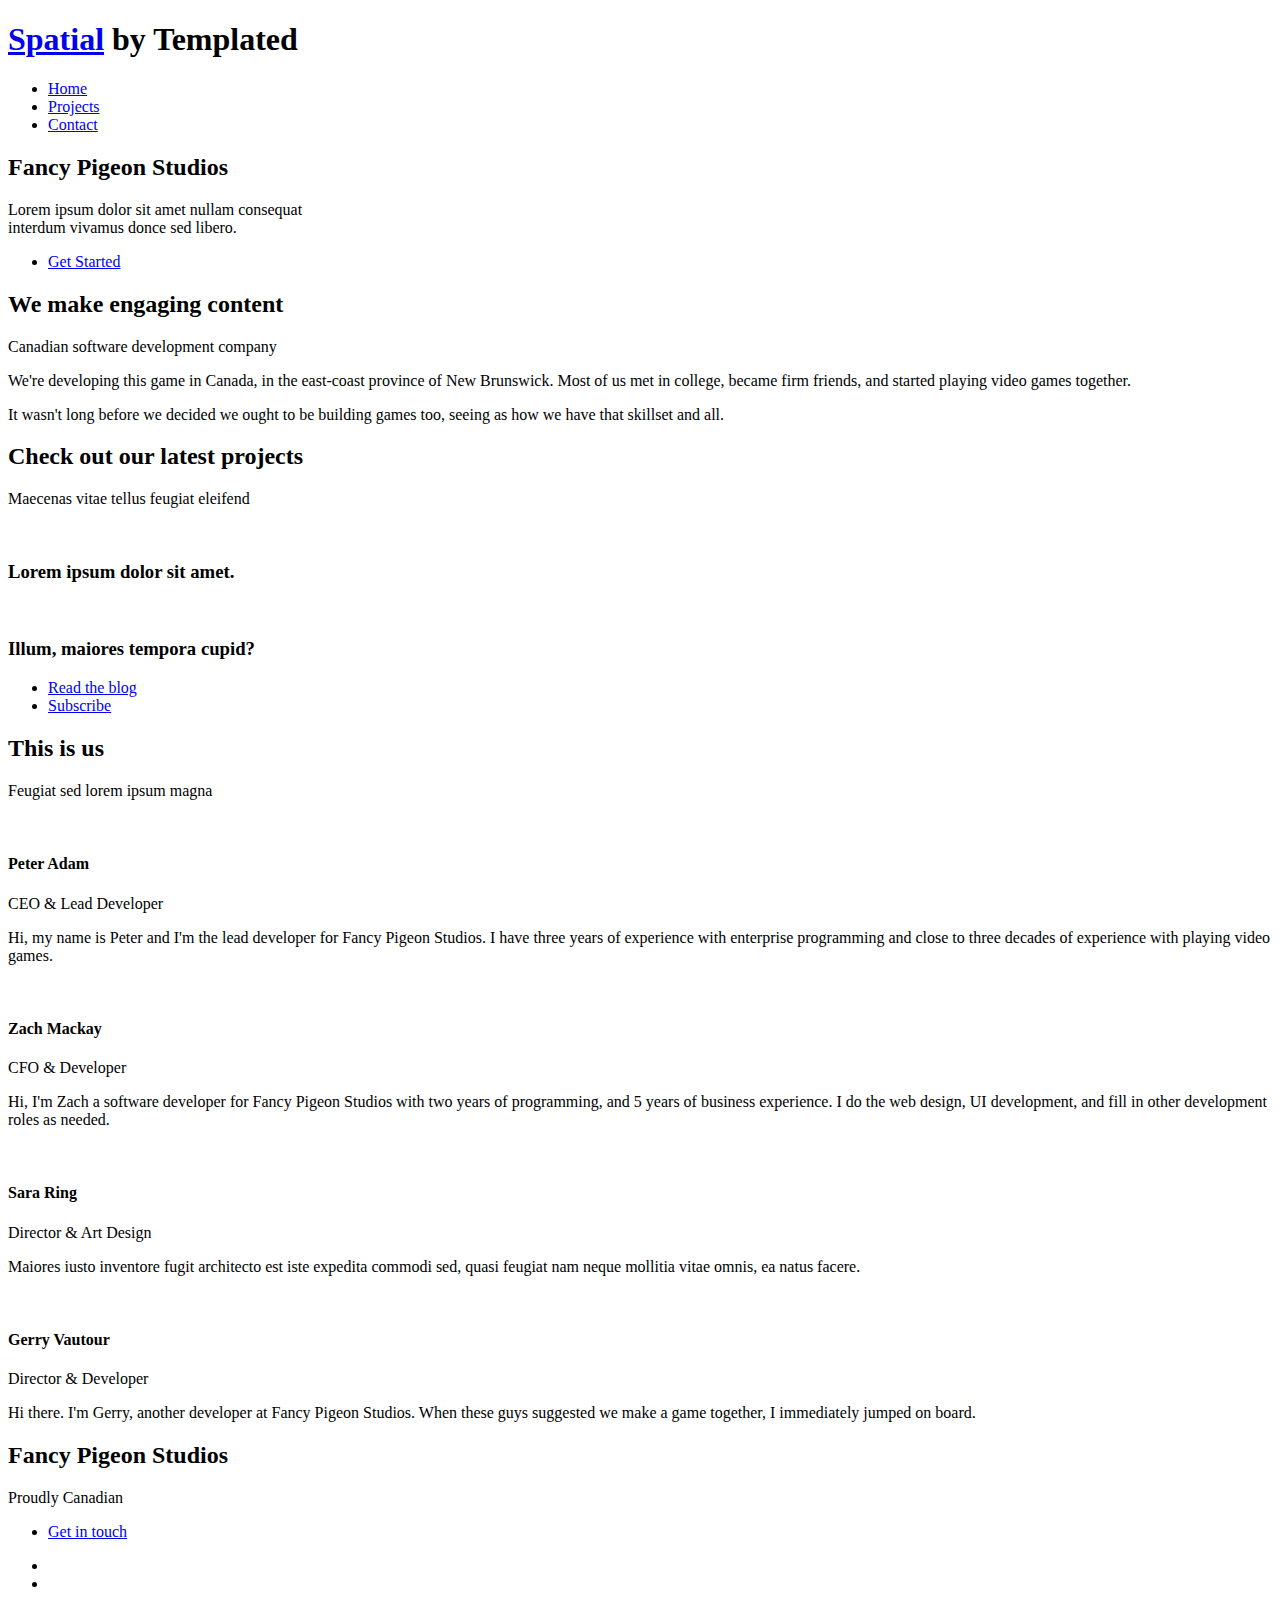
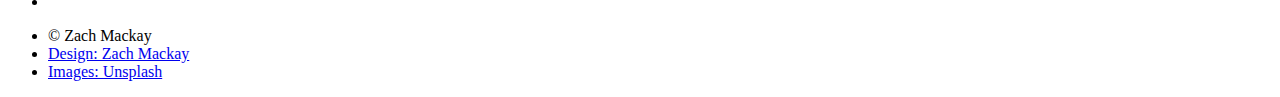
==== index.html @ 30b93e38 "Update" ====
<!DOCTYPE HTML>
<!--
	Spatial by TEMPLATED
	templated.co @templatedco
	Released for free under the Creative Commons Attribution 3.0 license (templated.co/license)
-->
<html>
	<head>
		<title>Fancy Pigeon Studios</title>
		<meta charset="utf-8" />
		<meta name="viewport" content="width=device-width, initial-scale=1" />
		<link rel="stylesheet" href="assets/css/main.css" />
	</head>
	<body class="landing">

		<!-- Header -->
			<header id="header" class="alt">
				<h1><strong><a href="index.html">Spatial</a></strong> by Templated</h1>
				<nav id="nav">
					<ul>
						<li><a href="index.html">Home</a></li>
						<li><a href="generic.html">Projects</a></li>
						<li><a href="elements.html">Contact</a></li>
					</ul>
				</nav>
			</header>

			<a href="#menu" class="navPanelToggle"><span class="fa fa-bars"></span></a>

		<!-- Banner -->
			<section id="banner">
				<h2>Fancy Pigeon Studios</h2>
				<p>Lorem ipsum dolor sit amet nullam consequat <br /> interdum vivamus donce sed libero.</p>
				<ul class="actions">
					<li><a href="#" class="button special big">Get Started</a></li>
				</ul>
			</section>

			<!-- One -->
				<section id="one" class="wrapper style1">
					<div class="container 75%">
						<div class="row 200%">
							<div class="6u 12u$(medium)">
								<header class="major">
									<h2>We make engaging content</h2>
									<p>Canadian software development company</p>
								</header>
							</div>
							<div class="6u$ 12u$(medium)">
								<p>We're developing this game in Canada, in the east-coast province of New Brunswick. Most of us met in college, became firm friends, 
									and started playing video games together.</p>
								<p>It wasn't long before we decided we ought to be building games too, seeing as how we have that skillset and all.</p>
							</div>
						</div>
					</div>
				</section>

			<!-- Two -->
				<section id="two" class="wrapper style2 special">
					<div class="container">
						<header class="major">
							<h2>Check out our latest projects</h2>
							<p>Maecenas vitae tellus feugiat eleifend</p>
						</header>
						<div class="row 150%">
							<div class="6u 12u$(xsmall)">
								<div class="image fit captioned">
									<img src="images/pic02.jpg" alt="" />
									<h3>Lorem ipsum dolor sit amet.</h3>
								</div>
							</div>
							<div class="6u$ 12u$(xsmall)">
								<div class="image fit captioned">
									<img src="images/pic03.jpg" alt="" />
									<h3>Illum, maiores tempora cupid?</h3>
								</div>
							</div>
						</div>
						<ul class="actions">
							<li><a href="#" class="button special big">Read the blog</a></li>
							<li><a href="#" class="button big">Subscribe</a></li>
						</ul>
					</div>
				</section>

			<!-- Three -->
				<section id="three" class="wrapper style1">
					<div class="container">
						<header class="major special">
							<h2>This is us</h2>
							<p>Feugiat sed lorem ipsum magna</p>
						</header>
						<div class="feature-grid">
							<div class="feature">
								<div class="image rounded"><img src="images/pic04.jpg" alt="" /></div>
								<div class="content">
									<header>
										<h4>Peter Adam</h4>
										<p>CEO & Lead Developer</p>
									</header>
									<p>Hi, my name is Peter and I'm the lead developer for Fancy Pigeon Studios. I have three years of experience with enterprise 
										programming and close to three decades of experience with playing video games.</p>
								</div>
							</div>
							<div class="feature">
								<div class="image rounded"><img src="images/pic05.jpg" alt="" /></div>
								<div class="content">
									<header>
										<h4>Zach Mackay</h4>
										<p>CFO & Developer</p>
									</header>
									<p>Hi, I'm Zach a software developer for Fancy Pigeon Studios with two years of programming, and 5 years of business experience. 
										I do the web design, UI development, and fill in other development roles as needed.</p>
								</div>
							</div>
							<div class="feature">
								<div class="image rounded"><img src="images/pic06.jpg" alt="" /></div>
								<div class="content">
									<header>
										<h4>Sara Ring</h4>
										<p>Director & Art Design</p>
									</header>
									<p>Maiores iusto inventore fugit architecto est iste expedita commodi sed, quasi feugiat nam neque mollitia vitae omnis, ea natus facere.</p>
								</div>
							</div>
							<div class="feature">
								<div class="image rounded"><img src="images/pic07.jpg" alt="" /></div>
								<div class="content">
									<header>
										<h4>Gerry Vautour</h4>
										<p>Director & Developer</p>
									</header>
									<p>Hi there. I'm Gerry, another developer at Fancy Pigeon Studios. When these guys suggested we make a game together, 
										I immediately jumped on board.</p>
								</div>
							</div>
						</div>
					</div>
				</section>

			<!-- Four -->
				<section id="four" class="wrapper style3 special">
					<div class="container">
						<header class="major">
							<h2>Fancy Pigeon Studios</h2>
							<p>Proudly Canadian</p>
						</header>
						<ul class="actions">
							<li><a href="#" class="button special big">Get in touch</a></li>
						</ul>
					</div>
				</section>

		<!-- Footer -->
			<footer id="footer">
				<div class="container">
					<ul class="icons">
						<li><a href="#" class="icon fa-facebook"></a></li>
						<li><a href="#" class="icon fa-twitter"></a></li>
						<li><a href="#" class="icon fa-instagram"></a></li>
					</ul>
					<ul class="copyright">
						<li>&copy; Zach Mackay</li>
						<li><a href="http://zachmackay.com">Design: Zach Mackay</a></li>
						<li><a href="http://unsplash.com">Images: Unsplash</a></li>
					</ul>
				</div>
			</footer>

		<!-- Scripts -->
			<script src="assets/js/jquery.min.js"></script>
			<script src="assets/js/skel.min.js"></script>
			<script src="assets/js/util.js"></script>
			<script src="assets/js/main.js"></script>

	</body>
</html>
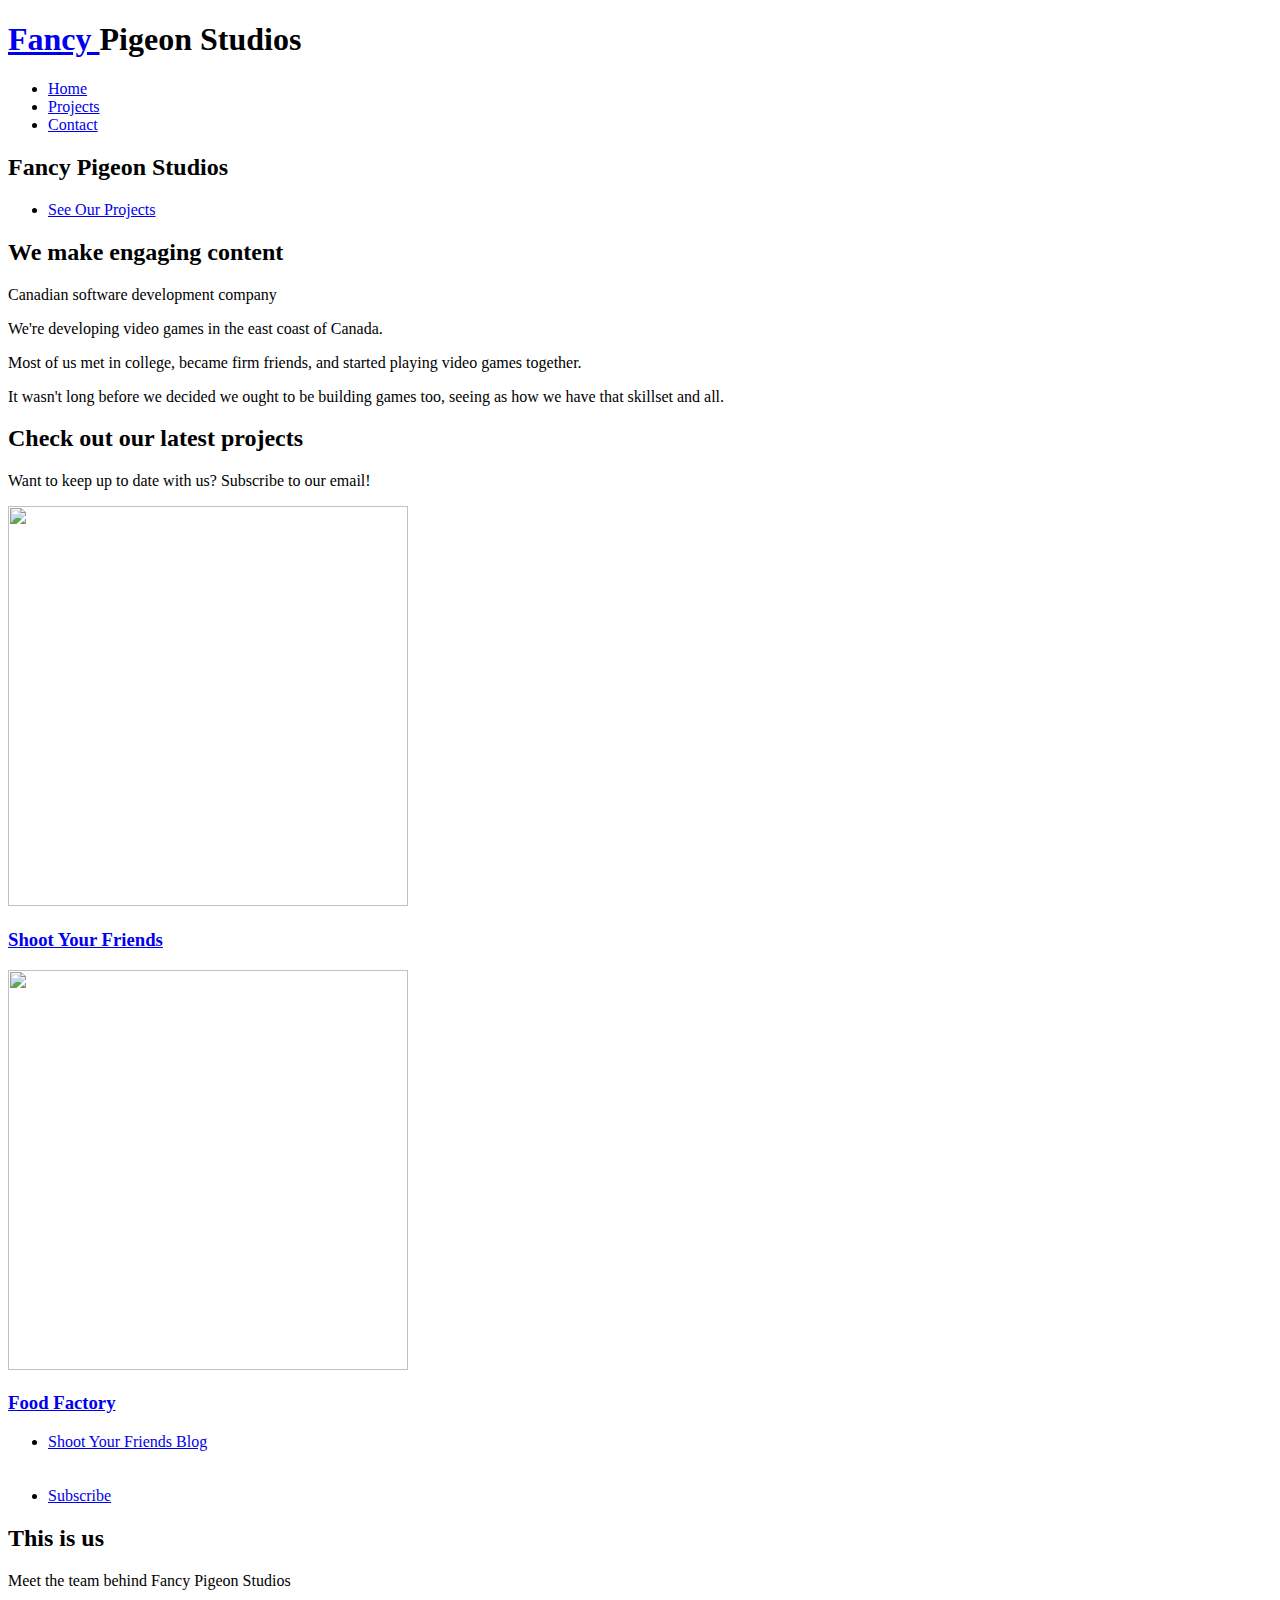
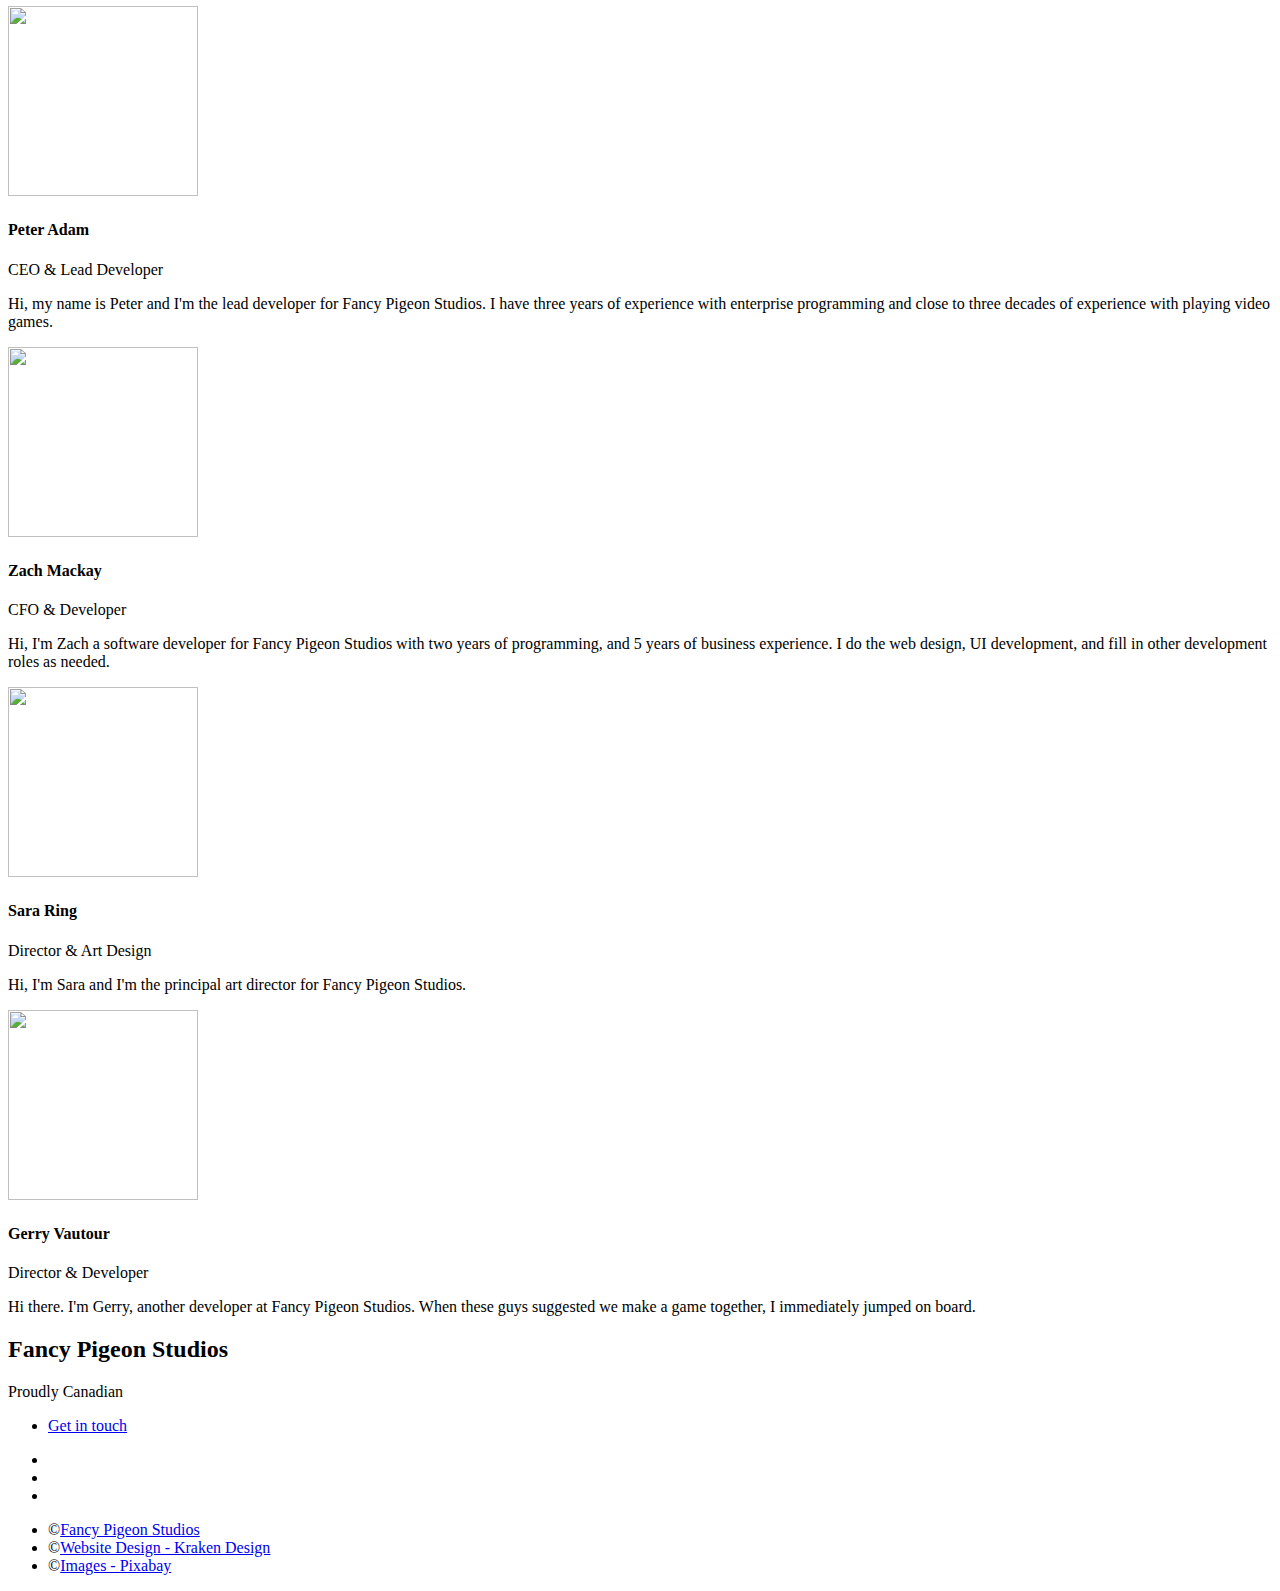
==== commit 0d2d4ff7: "Add CEO picture" ====
--- a/index.html
+++ b/index.html
@@ -15,12 +15,12 @@
 
 		<!-- Header -->
 			<header id="header" class="alt">
-				<h1><strong><a href="index.html">Spatial</a></strong> by Templated</h1>
+				<h1><strong><a href="index.html">Fancy </a></strong>Pigeon Studios</h1>
 				<nav id="nav">
 					<ul>
-						<li><a href="index.html">Home</a></li>
-						<li><a href="generic.html">Projects</a></li>
-						<li><a href="elements.html">Contact</a></li>
+						<li><a href="#banner">Home</a></li>
+						<li><a href="#two">Projects</a></li>
+						<li><a href="mailto:support@fancypigeonstudios.com">Contact</a></li>
 					</ul>
 				</nav>
 			</header>
@@ -30,9 +30,9 @@
 		<!-- Banner -->
 			<section id="banner">
 				<h2>Fancy Pigeon Studios</h2>
-				<p>Lorem ipsum dolor sit amet nullam consequat <br /> interdum vivamus donce sed libero.</p>
+				<p></p>
 				<ul class="actions">
-					<li><a href="#" class="button special big">Get Started</a></li>
+					<li><a href="#two" class="button special big">See Our Projects</a></li>
 				</ul>
 			</section>
 
@@ -47,8 +47,8 @@
 								</header>
 							</div>
 							<div class="6u$ 12u$(medium)">
-								<p>We're developing this game in Canada, in the east-coast province of New Brunswick. Most of us met in college, became firm friends, 
-									and started playing video games together.</p>
+								<p>We're developing video games in the east coast of Canada.</p>
+								<p>Most of us met in college, became firm friends, and started playing video games together.</p>
 								<p>It wasn't long before we decided we ought to be building games too, seeing as how we have that skillset and all.</p>
 							</div>
 						</div>
@@ -60,25 +60,30 @@
 					<div class="container">
 						<header class="major">
 							<h2>Check out our latest projects</h2>
-							<p>Maecenas vitae tellus feugiat eleifend</p>
+							<p>Want to keep up to date with us? Subscribe to our email!</p>
 						</header>
 						<div class="row 150%">
 							<div class="6u 12u$(xsmall)">
 								<div class="image fit captioned">
-									<img src="images/pic02.jpg" alt="" />
-									<h3>Lorem ipsum dolor sit amet.</h3>
+									<a href="http://fancypigeonstudios.com/games/shootyourfriends">
+										<img src="images/pic02.jpg" alt="" height="400px" width="400px"/>
+										<h3>Shoot Your Friends</h3>
+									</a>
 								</div>
 							</div>
 							<div class="6u$ 12u$(xsmall)">
 								<div class="image fit captioned">
-									<img src="images/pic03.jpg" alt="" />
-									<h3>Illum, maiores tempora cupid?</h3>
+									<a href="http://fancypigeonstudios.com/games/foodfactory">
+										<img src="images/pic03.jpg" alt="" height="400px" width="400px"/>
+										<h3>Food Factory</h3>
+									</a>
 								</div>
 							</div>
 						</div>
 						<ul class="actions">
-							<li><a href="#" class="button special big">Read the blog</a></li>
-							<li><a href="#" class="button big">Subscribe</a></li>
+							<li><a href="http://blog.fancypigeonstudios.com" class="button special big">Shoot Your Friends Blog</a></li>
+							<br><br>
+							<li><a href="mailto:support@fancypigeonstudios.com" class="button big">Subscribe</a></li>
 						</ul>
 					</div>
 				</section>
@@ -88,11 +93,11 @@
 					<div class="container">
 						<header class="major special">
 							<h2>This is us</h2>
-							<p>Feugiat sed lorem ipsum magna</p>
+							<p>Meet the team behind Fancy Pigeon Studios</p>
 						</header>
 						<div class="feature-grid">
 							<div class="feature">
-								<div class="image rounded"><img src="images/pic04.jpg" alt="" /></div>
+								<div class="image rounded"><img src="images/pic04.jpg" alt="" height="190px" width="190px"/></div>
 								<div class="content">
 									<header>
 										<h4>Peter Adam</h4>
@@ -103,7 +108,7 @@
 								</div>
 							</div>
 							<div class="feature">
-								<div class="image rounded"><img src="images/pic05.jpg" alt="" /></div>
+								<div class="image rounded"><img src="images/pic05.jpg" alt="" height="190px" width="190px"/></div>
 								<div class="content">
 									<header>
 										<h4>Zach Mackay</h4>
@@ -114,17 +119,17 @@
 								</div>
 							</div>
 							<div class="feature">
-								<div class="image rounded"><img src="images/pic06.jpg" alt="" /></div>
+								<div class="image rounded"><img src="images/pic06.jpg" alt="" height="190px" width="190px"/></div>
 								<div class="content">
 									<header>
 										<h4>Sara Ring</h4>
 										<p>Director & Art Design</p>
 									</header>
-									<p>Maiores iusto inventore fugit architecto est iste expedita commodi sed, quasi feugiat nam neque mollitia vitae omnis, ea natus facere.</p>
+									<p>Hi, I'm Sara and I'm the principal art director for Fancy Pigeon Studios.</p>
 								</div>
 							</div>
 							<div class="feature">
-								<div class="image rounded"><img src="images/pic07.jpg" alt="" /></div>
+								<div class="image rounded"><img src="images/pic07.jpg" alt="" height="190px" width="190px"/></div>
 								<div class="content">
 									<header>
 										<h4>Gerry Vautour</h4>
@@ -146,7 +151,7 @@
 							<p>Proudly Canadian</p>
 						</header>
 						<ul class="actions">
-							<li><a href="#" class="button special big">Get in touch</a></li>
+							<li><a href="mailto:support@fancypigeonstudios.com" class="button special big">Get in touch</a></li>
 						</ul>
 					</div>
 				</section>
@@ -160,9 +165,9 @@
 						<li><a href="#" class="icon fa-instagram"></a></li>
 					</ul>
 					<ul class="copyright">
-						<li>&copy; Zach Mackay</li>
-						<li><a href="http://zachmackay.com">Design: Zach Mackay</a></li>
-						<li><a href="http://unsplash.com">Images: Unsplash</a></li>
+						<li>&copy;<a href="http://fancypigeonstudios.com">Fancy Pigeon Studios</a></li>
+						<li>&copy;<a href="http://krakendesign.ca">Website Design - Kraken Design</a></li>
+						<li>&copy;<a href="http://pixabay.com">Images - Pixabay</a></li>
 					</ul>
 				</div>
 			</footer>
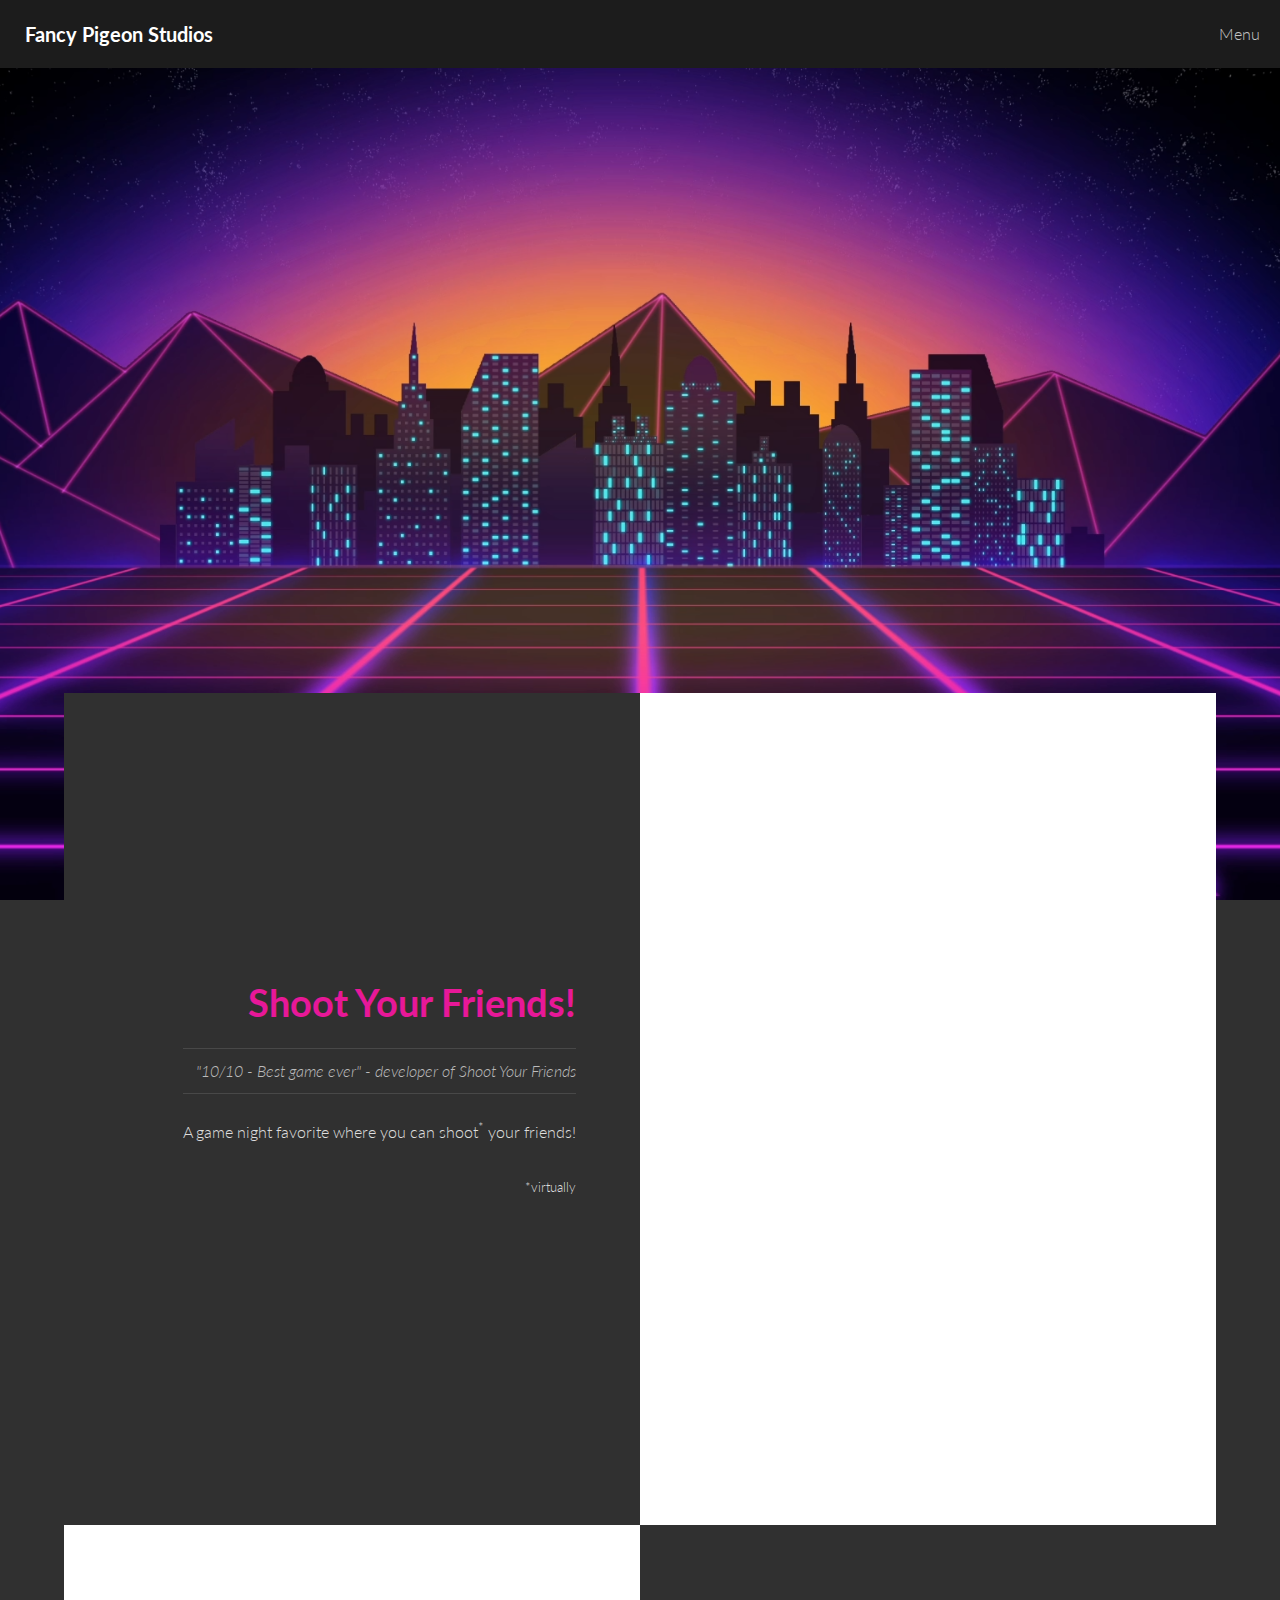
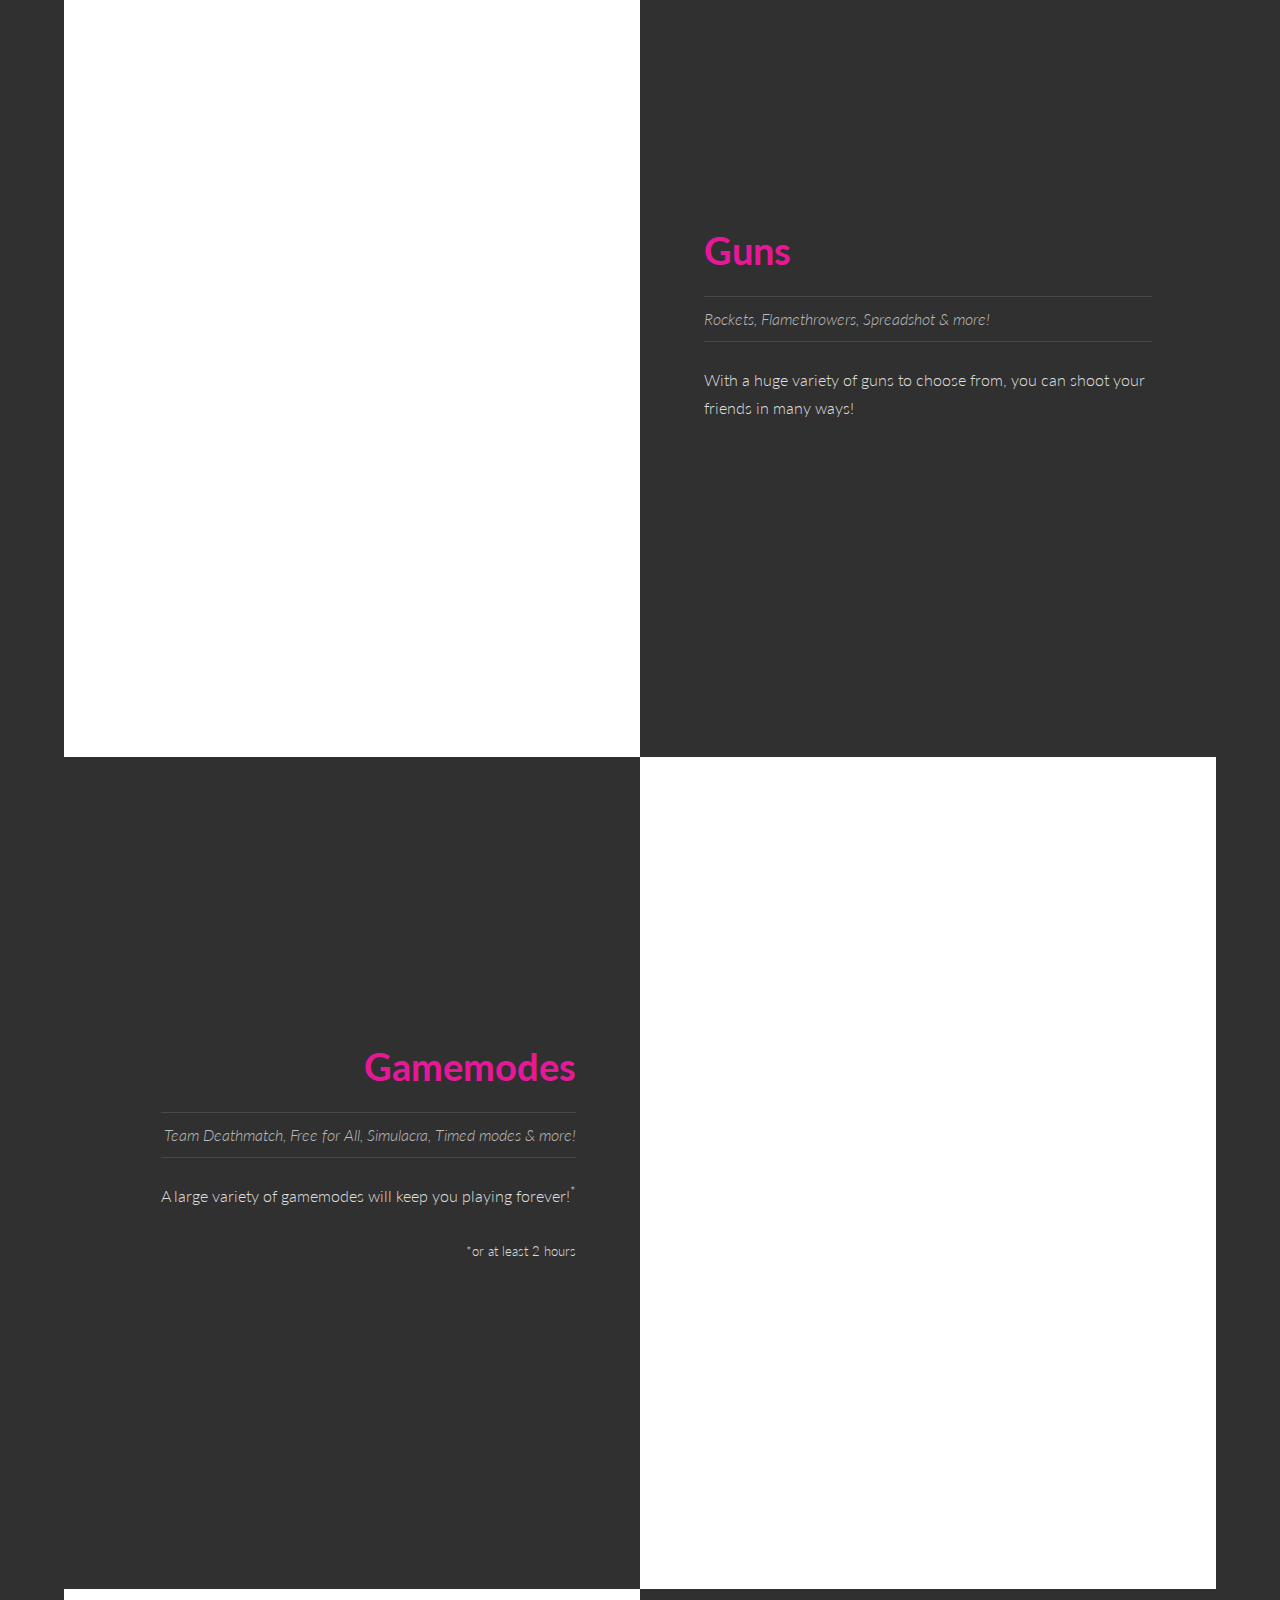
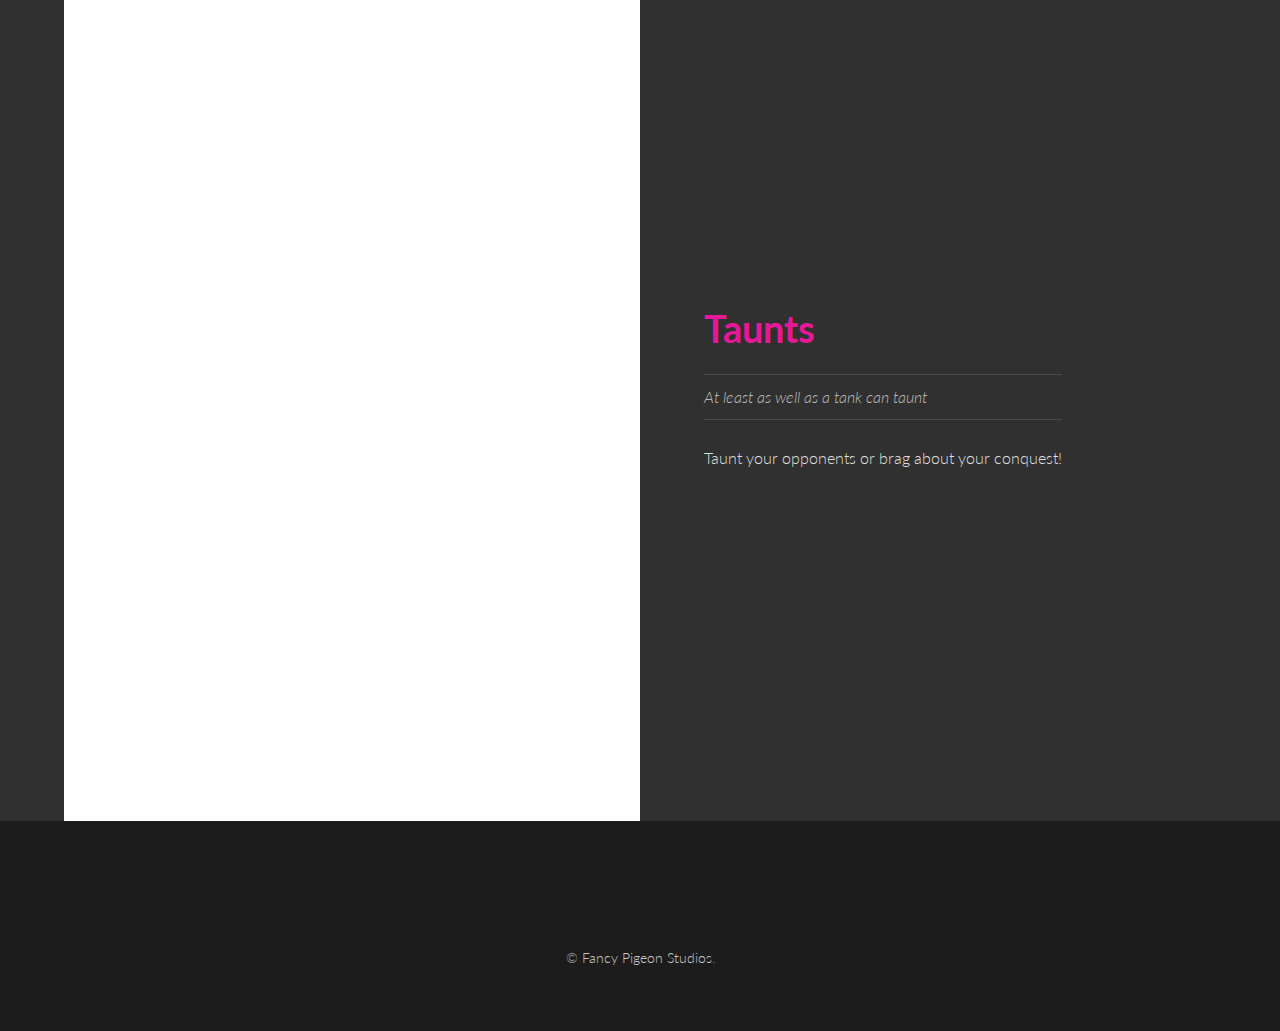
==== commit 904e1fe6: "Changed background, tweaked colours" ====
--- a/index.html
+++ b/index.html
@@ -1,182 +1,129 @@
 <!DOCTYPE HTML>
 <!--
-	Spatial by TEMPLATED
+	Binary by TEMPLATED
 	templated.co @templatedco
 	Released for free under the Creative Commons Attribution 3.0 license (templated.co/license)
 -->
 <html>
 	<head>
-		<title>Fancy Pigeon Studios</title>
+		<title>Shoot Your Friends</title>
 		<meta charset="utf-8" />
 		<meta name="viewport" content="width=device-width, initial-scale=1" />
 		<link rel="stylesheet" href="assets/css/main.css" />
+		<link rel="stylesheet" href="assets/css/syf.css" />
+		<link rel="icon" type="image/png" href="favicon.png"/>
 	</head>
-	<body class="landing">
+	<body>
+		<!-- Header -->
+		<div class="parallax">
+		<header id="header">
+			<a href="http://fancypigeonstudios.com" class="logo"><strong>Fancy Pigeon Studios</strong></a>
+			<nav>
+				<a href="#menu">Menu</a>
+			</nav>
+		</header>
 
-		<!-- Header -->
-			<header id="header" class="alt">
-				<h1><strong><a href="index.html">Fancy </a></strong>Pigeon Studios</h1>
-				<nav id="nav">
-					<ul>
-						<li><a href="#banner">Home</a></li>
-						<li><a href="#two">Projects</a></li>
-						<li><a href="mailto:support@fancypigeonstudios.com">Contact</a></li>
-					</ul>
-				</nav>
-			</header>
-
-			<a href="#menu" class="navPanelToggle"><span class="fa fa-bars"></span></a>
+		<!-- Nav -->
+		<nav id="menu">
+			<ul class="links">
+				<li><a href="index.html">Home</a></li>
+				<li><a href="http://blog.fancypigeonstudios.com/">Blog</a></li>
+			</ul>
+		</nav>
 
 		<!-- Banner -->
-			<section id="banner">
-				<h2>Fancy Pigeon Studios</h2>
-				<p></p>
+		<section id="banner">
+			<div class="inner">
+				<iframe width="560" height="315" src="https://www.youtube.com/embed/BfBdNYlL1Rk" frameborder="0" 
+				allow="accelerometer; autoplay; clipboard-write; encrypted-media; gyroscope; picture-in-picture" allowfullscreen></iframe>
 				<ul class="actions">
-					<li><a href="#two" class="button special big">See Our Projects</a></li>
 				</ul>
-			</section>
+			</div>
+		</section>
 
-			<!-- One -->
-				<section id="one" class="wrapper style1">
-					<div class="container 75%">
-						<div class="row 200%">
-							<div class="6u 12u$(medium)">
-								<header class="major">
-									<h2>We make engaging content</h2>
-									<p>Canadian software development company</p>
-								</header>
-							</div>
-							<div class="6u$ 12u$(medium)">
-								<p>We're developing video games in the east coast of Canada.</p>
-								<p>Most of us met in college, became firm friends, and started playing video games together.</p>
-								<p>It wasn't long before we decided we ought to be building games too, seeing as how we have that skillset and all.</p>
-							</div>
-						</div>
-					</div>
-				</section>
+		<!-- One -->
+		<article id="one" class="post syf1">
+			<div class="image">
+				<img src="images/pic01.jpg" alt="" data-position="75% center" />
+			</div>
+			<div class="content">
+				<div class="inner">
+					<header>
+						<h2><a href="generic.html">Shoot Your Friends!</a></h2>
+						<p class="info">"10/10 - Best game ever" - developer of Shoot Your Friends</p>
+					</header>
+					<p>A game night favorite where you can shoot<sup>*</sup> your friends!</p>
+					<p><sup>*virtually</sup></p>
+				</div>
+			</div>
+		</article>
+		
+		<!-- Two -->
+		<article id="two" class="post syf1 alt">
+			<div class="image">
+				<img src="images/pic02.jpg" alt="" data-position="10% center" />
+			</div>
+			<div class="content">
+				<div class="inner">
+					<header>
+						<h2><a href="generic.html">Guns</a></h2>
+						<p class="info">Rockets, Flamethrowers, Spreadshot & more!</p>
+					</header>
+					<p>With a huge variety of guns to choose from, you can shoot your friends in many ways!</p>
+				</div>
+			</div>
+		</article>
 
-			<!-- Two -->
-				<section id="two" class="wrapper style2 special">
-					<div class="container">
-						<header class="major">
-							<h2>Check out our latest projects</h2>
-							<p>Want to keep up to date with us? Subscribe to our email!</p>
-						</header>
-						<div class="row 150%">
-							<div class="6u 12u$(xsmall)">
-								<div class="image fit captioned">
-									<a href="http://fancypigeonstudios.com/games/shootyourfriends">
-										<img src="images/pic02.jpg" alt="" height="400px" width="400px"/>
-										<h3>Shoot Your Friends</h3>
-									</a>
-								</div>
-							</div>
-							<div class="6u$ 12u$(xsmall)">
-								<div class="image fit captioned">
-									<a href="http://fancypigeonstudios.com/games/foodfactory">
-										<img src="images/pic03.jpg" alt="" height="400px" width="400px"/>
-										<h3>Food Factory</h3>
-									</a>
-								</div>
-							</div>
-						</div>
-						<ul class="actions">
-							<li><a href="http://blog.fancypigeonstudios.com" class="button special big">Shoot Your Friends Blog</a></li>
-							<br><br>
-							<li><a href="mailto:support@fancypigeonstudios.com" class="button big">Subscribe</a></li>
-						</ul>
-					</div>
-				</section>
+		<!-- Three -->
+		<article id="three" class="post syf1">
+			<div class="image">
+				<img src="images/pic03.jpg" alt="" data-position="80% center" />
+			</div>
+			<div class="content">
+				<div class="inner">
+					<header>
+						<h2><a href="generic.html">Gamemodes</a></h2>
+						<p class="info">Team Deathmatch, Free for All, Simulacra, Timed modes & more!</p>
+					</header>
+					<p>A large variety of gamemodes will keep you playing forever!<sup>*</sup></p>
+					<p><sup>*or at least 2 hours</sup></p>
+				</div>
+			</div>
+		</article>
 
-			<!-- Three -->
-				<section id="three" class="wrapper style1">
-					<div class="container">
-						<header class="major special">
-							<h2>This is us</h2>
-							<p>Meet the team behind Fancy Pigeon Studios</p>
-						</header>
-						<div class="feature-grid">
-							<div class="feature">
-								<div class="image rounded"><img src="images/pic04.jpg" alt="" height="190px" width="190px"/></div>
-								<div class="content">
-									<header>
-										<h4>Peter Adam</h4>
-										<p>CEO & Lead Developer</p>
-									</header>
-									<p>Hi, my name is Peter and I'm the lead developer for Fancy Pigeon Studios. I have three years of experience with enterprise 
-										programming and close to three decades of experience with playing video games.</p>
-								</div>
-							</div>
-							<div class="feature">
-								<div class="image rounded"><img src="images/pic05.jpg" alt="" height="190px" width="190px"/></div>
-								<div class="content">
-									<header>
-										<h4>Zach Mackay</h4>
-										<p>CFO & Developer</p>
-									</header>
-									<p>Hi, I'm Zach a software developer for Fancy Pigeon Studios with two years of programming, and 5 years of business experience. 
-										I do the web design, UI development, and fill in other development roles as needed.</p>
-								</div>
-							</div>
-							<div class="feature">
-								<div class="image rounded"><img src="images/pic06.jpg" alt="" height="190px" width="190px"/></div>
-								<div class="content">
-									<header>
-										<h4>Sara Ring</h4>
-										<p>Director & Art Design</p>
-									</header>
-									<p>Hi, I'm Sara and I'm the principal art director for Fancy Pigeon Studios.</p>
-								</div>
-							</div>
-							<div class="feature">
-								<div class="image rounded"><img src="images/pic07.jpg" alt="" height="190px" width="190px"/></div>
-								<div class="content">
-									<header>
-										<h4>Gerry Vautour</h4>
-										<p>Director & Developer</p>
-									</header>
-									<p>Hi there. I'm Gerry, another developer at Fancy Pigeon Studios. When these guys suggested we make a game together, 
-										I immediately jumped on board.</p>
-								</div>
-							</div>
-						</div>
-					</div>
-				</section>
-
-			<!-- Four -->
-				<section id="four" class="wrapper style3 special">
-					<div class="container">
-						<header class="major">
-							<h2>Fancy Pigeon Studios</h2>
-							<p>Proudly Canadian</p>
-						</header>
-						<ul class="actions">
-							<li><a href="mailto:support@fancypigeonstudios.com" class="button special big">Get in touch</a></li>
-						</ul>
-					</div>
-				</section>
+		<!-- Four -->
+		<article id="four" class="post syf1 alt">
+			<div class="image">
+				<img src="images/pic04.jpg" alt="" data-position="60% center" />
+			</div>
+			<div class="content">
+				<div class="inner">
+					<header>
+						<h2><a href="generic.html">Taunts</a></h2>
+						<p class="info">At least as well as a tank can taunt</p>
+					</header>
+					<p>Taunt your opponents or brag about your conquest!</p>
+				</div>
+			</div>
+		</article>
 
 		<!-- Footer -->
-			<footer id="footer">
-				<div class="container">
-					<ul class="icons">
-						<li><a href="#" class="icon fa-facebook"></a></li>
-						<li><a href="#" class="icon fa-twitter"></a></li>
-						<li><a href="#" class="icon fa-instagram"></a></li>
-					</ul>
-					<ul class="copyright">
-						<li>&copy;<a href="http://fancypigeonstudios.com">Fancy Pigeon Studios</a></li>
-						<li>&copy;<a href="http://krakendesign.ca">Website Design - Kraken Design</a></li>
-						<li>&copy;<a href="http://pixabay.com">Images - Pixabay</a></li>
-					</ul>
-				</div>
-			</footer>
+		<footer id="footer">
+			<ul class="icons">
+				<li><a href="https://www.facebook.com/Shoot-Your-Friends-113904090375516" class="icon fa-facebook"><span class="label">Facebook</span></a></li>
+				<li><a href="http://blog.fancypigeonstudios.com/" class="icon fa-book"><span class="label">Blog</span></a></li>
+			</ul>
+			<div class="copyright">
+				&copy; <a href="https://fancypigeonstudios.com">Fancy Pigeon Studios</a>.
+			</div>
+		</footer>
 
 		<!-- Scripts -->
-			<script src="assets/js/jquery.min.js"></script>
-			<script src="assets/js/skel.min.js"></script>
-			<script src="assets/js/util.js"></script>
-			<script src="assets/js/main.js"></script>
-
+		<script src="assets/js/jquery.min.js"></script>
+		<script src="assets/js/jquery.scrolly.min.js"></script>
+		<script src="assets/js/skel.min.js"></script>
+		<script src="assets/js/util.js"></script>
+		<script src="assets/js/main.js"></script>
+	</div>
 	</body>
 </html>--- a/assets/css/main.css
+++ b/assets/css/main.css
@@ -0,0 +1,4549 @@
+@charset "UTF-8";
+@import url(font-awesome.min.css);
+@import url("https://fonts.googleapis.com/css?family=Lato:300,700,300italic,700italic");
+
+/*
+	Binary by TEMPLATED
+	templated.co @templatedco
+	Released for free under the Creative Commons Attribution 3.0 license (templated.co/license)
+*/
+
+/* Reset */
+
+	html, body, div, span, applet, object, iframe, h1, h2, h3, h4, h5, h6, p, blockquote, pre, a, abbr, acronym, address, big, cite, code, del, dfn, em, img, ins, kbd, q, s, samp, small, strike, strong, sub, sup, tt, var, b, u, i, center, dl, dt, dd, ol, ul, li, fieldset, form, label, legend, table, caption, tbody, tfoot, thead, tr, th, td, article, aside, canvas, details, embed, figure, figcaption, footer, header, hgroup, menu, nav, output, ruby, section, summary, time, mark, audio, video {
+		margin: 0;
+		padding: 0;
+		border: 0;
+		font-size: 100%;
+		font: inherit;
+		vertical-align: baseline;
+	}
+
+	article, aside, details, figcaption, figure, footer, header, hgroup, menu, nav, section {
+		display: block;
+	}
+
+	body {
+		line-height: 1;
+	}
+
+	ol, ul {
+		list-style: none;
+	}
+
+	blockquote, q {
+		quotes: none;
+	}
+
+	blockquote:before, blockquote:after, q:before, q:after {
+		content: '';
+		content: none;
+	}
+
+	table {
+		border-collapse: collapse;
+		border-spacing: 0;
+	}
+
+	body {
+		-webkit-text-size-adjust: none;
+	}
+
+/* Box Model */
+
+	*, *:before, *:after {
+		-moz-box-sizing: border-box;
+		-webkit-box-sizing: border-box;
+		box-sizing: border-box;
+	}
+
+/* Containers */
+
+	.container {
+		margin-left: auto;
+		margin-right: auto;
+	}
+
+	.container.\31 25\25 {
+		width: 100%;
+		max-width: 100em;
+		min-width: 80em;
+	}
+
+	.container.\37 5\25 {
+		width: 60em;
+	}
+
+	.container.\35 0\25 {
+		width: 40em;
+	}
+
+	.container.\32 5\25 {
+		width: 20em;
+	}
+
+	.container {
+		width: 80em;
+	}
+
+	@media screen and (max-width: 1680px) {
+
+		.container.\31 25\25 {
+			width: 100%;
+			max-width: 100em;
+			min-width: 80em;
+		}
+
+		.container.\37 5\25 {
+			width: 60em;
+		}
+
+		.container.\35 0\25 {
+			width: 40em;
+		}
+
+		.container.\32 5\25 {
+			width: 20em;
+		}
+
+		.container {
+			width: 80em;
+		}
+
+	}
+
+	@media screen and (max-width: 1280px) {
+
+		.container.\31 25\25 {
+			width: 100%;
+			max-width: 81.25em;
+			min-width: 65em;
+		}
+
+		.container.\37 5\25 {
+			width: 48.75em;
+		}
+
+		.container.\35 0\25 {
+			width: 32.5em;
+		}
+
+		.container.\32 5\25 {
+			width: 16.25em;
+		}
+
+		.container {
+			width: 65em;
+		}
+
+	}
+
+	@media screen and (max-width: 980px) {
+
+		.container.\31 25\25 {
+			width: 100%;
+			max-width: 112.5%;
+			min-width: 90%;
+		}
+
+		.container.\37 5\25 {
+			width: 67.5%;
+		}
+
+		.container.\35 0\25 {
+			width: 45%;
+		}
+
+		.container.\32 5\25 {
+			width: 22.5%;
+		}
+
+		.container {
+			width: 90%;
+		}
+
+	}
+
+	@media screen and (max-width: 736px) {
+
+		.container.\31 25\25 {
+			width: 100%;
+			max-width: 112.5%;
+			min-width: 90%;
+		}
+
+		.container.\37 5\25 {
+			width: 67.5%;
+		}
+
+		.container.\35 0\25 {
+			width: 45%;
+		}
+
+		.container.\32 5\25 {
+			width: 22.5%;
+		}
+
+		.container {
+			width: 90% !important;
+		}
+
+	}
+
+	@media screen and (max-width: 480px) {
+
+		.container.\31 25\25 {
+			width: 100%;
+			max-width: 112.5%;
+			min-width: 90%;
+		}
+
+		.container.\37 5\25 {
+			width: 67.5%;
+		}
+
+		.container.\35 0\25 {
+			width: 45%;
+		}
+
+		.container.\32 5\25 {
+			width: 22.5%;
+		}
+
+		.container {
+			width: 90% !important;
+		}
+
+	}
+
+/* Grid */
+
+	.row {
+		border-bottom: solid 1px transparent;
+		-moz-box-sizing: border-box;
+		-webkit-box-sizing: border-box;
+		box-sizing: border-box;
+	}
+
+	.row > * {
+		float: left;
+		-moz-box-sizing: border-box;
+		-webkit-box-sizing: border-box;
+		box-sizing: border-box;
+	}
+
+	.row:after, .row:before {
+		content: '';
+		display: block;
+		clear: both;
+		height: 0;
+	}
+
+	.row.uniform > * > :first-child {
+		margin-top: 0;
+	}
+
+	.row.uniform > * > :last-child {
+		margin-bottom: 0;
+	}
+
+	.row.\30 \25 > * {
+		padding: 0 0 0 0em;
+	}
+
+	.row.\30 \25 {
+		margin: 0 0 -1px 0em;
+	}
+
+	.row.uniform.\30 \25 > * {
+		padding: 0em 0 0 0em;
+	}
+
+	.row.uniform.\30 \25 {
+		margin: 0em 0 -1px 0em;
+	}
+
+	.row > * {
+		padding: 0 0 0 2em;
+	}
+
+	.row {
+		margin: 0 0 -1px -2em;
+	}
+
+	.row.uniform > * {
+		padding: 2em 0 0 2em;
+	}
+
+	.row.uniform {
+		margin: -2em 0 -1px -2em;
+	}
+
+	.row.\32 00\25 > * {
+		padding: 0 0 0 4em;
+	}
+
+	.row.\32 00\25 {
+		margin: 0 0 -1px -4em;
+	}
+
+	.row.uniform.\32 00\25 > * {
+		padding: 4em 0 0 4em;
+	}
+
+	.row.uniform.\32 00\25 {
+		margin: -4em 0 -1px -4em;
+	}
+
+	.row.\31 50\25 > * {
+		padding: 0 0 0 3em;
+	}
+
+	.row.\31 50\25 {
+		margin: 0 0 -1px -3em;
+	}
+
+	.row.uniform.\31 50\25 > * {
+		padding: 3em 0 0 3em;
+	}
+
+	.row.uniform.\31 50\25 {
+		margin: -3em 0 -1px -3em;
+	}
+
+	.row.\35 0\25 > * {
+		padding: 0 0 0 1em;
+	}
+
+	.row.\35 0\25 {
+		margin: 0 0 -1px -1em;
+	}
+
+	.row.uniform.\35 0\25 > * {
+		padding: 1em 0 0 1em;
+	}
+
+	.row.uniform.\35 0\25 {
+		margin: -1em 0 -1px -1em;
+	}
+
+	.row.\32 5\25 > * {
+		padding: 0 0 0 0.5em;
+	}
+
+	.row.\32 5\25 {
+		margin: 0 0 -1px -0.5em;
+	}
+
+	.row.uniform.\32 5\25 > * {
+		padding: 0.5em 0 0 0.5em;
+	}
+
+	.row.uniform.\32 5\25 {
+		margin: -0.5em 0 -1px -0.5em;
+	}
+
+	.\31 2u, .\31 2u\24 {
+		width: 100%;
+		clear: none;
+		margin-left: 0;
+	}
+
+	.\31 1u, .\31 1u\24 {
+		width: 91.6666666667%;
+		clear: none;
+		margin-left: 0;
+	}
+
+	.\31 0u, .\31 0u\24 {
+		width: 83.3333333333%;
+		clear: none;
+		margin-left: 0;
+	}
+
+	.\39 u, .\39 u\24 {
+		width: 75%;
+		clear: none;
+		margin-left: 0;
+	}
+
+	.\38 u, .\38 u\24 {
+		width: 66.6666666667%;
+		clear: none;
+		margin-left: 0;
+	}
+
+	.\37 u, .\37 u\24 {
+		width: 58.3333333333%;
+		clear: none;
+		margin-left: 0;
+	}
+
+	.\36 u, .\36 u\24 {
+		width: 50%;
+		clear: none;
+		margin-left: 0;
+	}
+
+	.\35 u, .\35 u\24 {
+		width: 41.6666666667%;
+		clear: none;
+		margin-left: 0;
+	}
+
+	.\34 u, .\34 u\24 {
+		width: 33.3333333333%;
+		clear: none;
+		margin-left: 0;
+	}
+
+	.\33 u, .\33 u\24 {
+		width: 25%;
+		clear: none;
+		margin-left: 0;
+	}
+
+	.\32 u, .\32 u\24 {
+		width: 16.6666666667%;
+		clear: none;
+		margin-left: 0;
+	}
+
+	.\31 u, .\31 u\24 {
+		width: 8.3333333333%;
+		clear: none;
+		margin-left: 0;
+	}
+
+	.\31 2u\24 + *,
+	.\31 1u\24 + *,
+	.\31 0u\24 + *,
+	.\39 u\24 + *,
+	.\38 u\24 + *,
+	.\37 u\24 + *,
+	.\36 u\24 + *,
+	.\35 u\24 + *,
+	.\34 u\24 + *,
+	.\33 u\24 + *,
+	.\32 u\24 + *,
+	.\31 u\24 + * {
+		clear: left;
+	}
+
+	.\-11u {
+		margin-left: 91.66667%;
+	}
+
+	.\-10u {
+		margin-left: 83.33333%;
+	}
+
+	.\-9u {
+		margin-left: 75%;
+	}
+
+	.\-8u {
+		margin-left: 66.66667%;
+	}
+
+	.\-7u {
+		margin-left: 58.33333%;
+	}
+
+	.\-6u {
+		margin-left: 50%;
+	}
+
+	.\-5u {
+		margin-left: 41.66667%;
+	}
+
+	.\-4u {
+		margin-left: 33.33333%;
+	}
+
+	.\-3u {
+		margin-left: 25%;
+	}
+
+	.\-2u {
+		margin-left: 16.66667%;
+	}
+
+	.\-1u {
+		margin-left: 8.33333%;
+	}
+
+	@media screen and (max-width: 1680px) {
+
+		.row > * {
+			padding: 0 0 0 2em;
+		}
+
+		.row {
+			margin: 0 0 -1px -2em;
+		}
+
+		.row.uniform > * {
+			padding: 2em 0 0 2em;
+		}
+
+		.row.uniform {
+			margin: -2em 0 -1px -2em;
+		}
+
+		.row.\32 00\25 > * {
+			padding: 0 0 0 4em;
+		}
+
+		.row.\32 00\25 {
+			margin: 0 0 -1px -4em;
+		}
+
+		.row.uniform.\32 00\25 > * {
+			padding: 4em 0 0 4em;
+		}
+
+		.row.uniform.\32 00\25 {
+			margin: -4em 0 -1px -4em;
+		}
+
+		.row.\31 50\25 > * {
+			padding: 0 0 0 3em;
+		}
+
+		.row.\31 50\25 {
+			margin: 0 0 -1px -3em;
+		}
+
+		.row.uniform.\31 50\25 > * {
+			padding: 3em 0 0 3em;
+		}
+
+		.row.uniform.\31 50\25 {
+			margin: -3em 0 -1px -3em;
+		}
+
+		.row.\35 0\25 > * {
+			padding: 0 0 0 1em;
+		}
+
+		.row.\35 0\25 {
+			margin: 0 0 -1px -1em;
+		}
+
+		.row.uniform.\35 0\25 > * {
+			padding: 1em 0 0 1em;
+		}
+
+		.row.uniform.\35 0\25 {
+			margin: -1em 0 -1px -1em;
+		}
+
+		.row.\32 5\25 > * {
+			padding: 0 0 0 0.5em;
+		}
+
+		.row.\32 5\25 {
+			margin: 0 0 -1px -0.5em;
+		}
+
+		.row.uniform.\32 5\25 > * {
+			padding: 0.5em 0 0 0.5em;
+		}
+
+		.row.uniform.\32 5\25 {
+			margin: -0.5em 0 -1px -0.5em;
+		}
+
+		.\31 2u\28xlarge\29, .\31 2u\24\28xlarge\29 {
+			width: 100%;
+			clear: none;
+			margin-left: 0;
+		}
+
+		.\31 1u\28xlarge\29, .\31 1u\24\28xlarge\29 {
+			width: 91.6666666667%;
+			clear: none;
+			margin-left: 0;
+		}
+
+		.\31 0u\28xlarge\29, .\31 0u\24\28xlarge\29 {
+			width: 83.3333333333%;
+			clear: none;
+			margin-left: 0;
+		}
+
+		.\39 u\28xlarge\29, .\39 u\24\28xlarge\29 {
+			width: 75%;
+			clear: none;
+			margin-left: 0;
+		}
+
+		.\38 u\28xlarge\29, .\38 u\24\28xlarge\29 {
+			width: 66.6666666667%;
+			clear: none;
+			margin-left: 0;
+		}
+
+		.\37 u\28xlarge\29, .\37 u\24\28xlarge\29 {
+			width: 58.3333333333%;
+			clear: none;
+			margin-left: 0;
+		}
+
+		.\36 u\28xlarge\29, .\36 u\24\28xlarge\29 {
+			width: 50%;
+			clear: none;
+			margin-left: 0;
+		}
+
+		.\35 u\28xlarge\29, .\35 u\24\28xlarge\29 {
+			width: 41.6666666667%;
+			clear: none;
+			margin-left: 0;
+		}
+
+		.\34 u\28xlarge\29, .\34 u\24\28xlarge\29 {
+			width: 33.3333333333%;
+			clear: none;
+			margin-left: 0;
+		}
+
+		.\33 u\28xlarge\29, .\33 u\24\28xlarge\29 {
+			width: 25%;
+			clear: none;
+			margin-left: 0;
+		}
+
+		.\32 u\28xlarge\29, .\32 u\24\28xlarge\29 {
+			width: 16.6666666667%;
+			clear: none;
+			margin-left: 0;
+		}
+
+		.\31 u\28xlarge\29, .\31 u\24\28xlarge\29 {
+			width: 8.3333333333%;
+			clear: none;
+			margin-left: 0;
+		}
+
+		.\31 2u\24\28xlarge\29 + *,
+		.\31 1u\24\28xlarge\29 + *,
+		.\31 0u\24\28xlarge\29 + *,
+		.\39 u\24\28xlarge\29 + *,
+		.\38 u\24\28xlarge\29 + *,
+		.\37 u\24\28xlarge\29 + *,
+		.\36 u\24\28xlarge\29 + *,
+		.\35 u\24\28xlarge\29 + *,
+		.\34 u\24\28xlarge\29 + *,
+		.\33 u\24\28xlarge\29 + *,
+		.\32 u\24\28xlarge\29 + *,
+		.\31 u\24\28xlarge\29 + * {
+			clear: left;
+		}
+
+		.\-11u\28xlarge\29 {
+			margin-left: 91.66667%;
+		}
+
+		.\-10u\28xlarge\29 {
+			margin-left: 83.33333%;
+		}
+
+		.\-9u\28xlarge\29 {
+			margin-left: 75%;
+		}
+
+		.\-8u\28xlarge\29 {
+			margin-left: 66.66667%;
+		}
+
+		.\-7u\28xlarge\29 {
+			margin-left: 58.33333%;
+		}
+
+		.\-6u\28xlarge\29 {
+			margin-left: 50%;
+		}
+
+		.\-5u\28xlarge\29 {
+			margin-left: 41.66667%;
+		}
+
+		.\-4u\28xlarge\29 {
+			margin-left: 33.33333%;
+		}
+
+		.\-3u\28xlarge\29 {
+			margin-left: 25%;
+		}
+
+		.\-2u\28xlarge\29 {
+			margin-left: 16.66667%;
+		}
+
+		.\-1u\28xlarge\29 {
+			margin-left: 8.33333%;
+		}
+
+	}
+
+	@media screen and (max-width: 1280px) {
+
+		.row > * {
+			padding: 0 0 0 1.5em;
+		}
+
+		.row {
+			margin: 0 0 -1px -1.5em;
+		}
+
+		.row.uniform > * {
+			padding: 1.5em 0 0 1.5em;
+		}
+
+		.row.uniform {
+			margin: -1.5em 0 -1px -1.5em;
+		}
+
+		.row.\32 00\25 > * {
+			padding: 0 0 0 3em;
+		}
+
+		.row.\32 00\25 {
+			margin: 0 0 -1px -3em;
+		}
+
+		.row.uniform.\32 00\25 > * {
+			padding: 3em 0 0 3em;
+		}
+
+		.row.uniform.\32 00\25 {
+			margin: -3em 0 -1px -3em;
+		}
+
+		.row.\31 50\25 > * {
+			padding: 0 0 0 2.25em;
+		}
+
+		.row.\31 50\25 {
+			margin: 0 0 -1px -2.25em;
+		}
+
+		.row.uniform.\31 50\25 > * {
+			padding: 2.25em 0 0 2.25em;
+		}
+
+		.row.uniform.\31 50\25 {
+			margin: -2.25em 0 -1px -2.25em;
+		}
+
+		.row.\35 0\25 > * {
+			padding: 0 0 0 0.75em;
+		}
+
+		.row.\35 0\25 {
+			margin: 0 0 -1px -0.75em;
+		}
+
+		.row.uniform.\35 0\25 > * {
+			padding: 0.75em 0 0 0.75em;
+		}
+
+		.row.uniform.\35 0\25 {
+			margin: -0.75em 0 -1px -0.75em;
+		}
+
+		.row.\32 5\25 > * {
+			padding: 0 0 0 0.375em;
+		}
+
+		.row.\32 5\25 {
+			margin: 0 0 -1px -0.375em;
+		}
+
+		.row.uniform.\32 5\25 > * {
+			padding: 0.375em 0 0 0.375em;
+		}
+
+		.row.uniform.\32 5\25 {
+			margin: -0.375em 0 -1px -0.375em;
+		}
+
+		.\31 2u\28large\29, .\31 2u\24\28large\29 {
+			width: 100%;
+			clear: none;
+			margin-left: 0;
+		}
+
+		.\31 1u\28large\29, .\31 1u\24\28large\29 {
+			width: 91.6666666667%;
+			clear: none;
+			margin-left: 0;
+		}
+
+		.\31 0u\28large\29, .\31 0u\24\28large\29 {
+			width: 83.3333333333%;
+			clear: none;
+			margin-left: 0;
+		}
+
+		.\39 u\28large\29, .\39 u\24\28large\29 {
+			width: 75%;
+			clear: none;
+			margin-left: 0;
+		}
+
+		.\38 u\28large\29, .\38 u\24\28large\29 {
+			width: 66.6666666667%;
+			clear: none;
+			margin-left: 0;
+		}
+
+		.\37 u\28large\29, .\37 u\24\28large\29 {
+			width: 58.3333333333%;
+			clear: none;
+			margin-left: 0;
+		}
+
+		.\36 u\28large\29, .\36 u\24\28large\29 {
+			width: 50%;
+			clear: none;
+			margin-left: 0;
+		}
+
+		.\35 u\28large\29, .\35 u\24\28large\29 {
+			width: 41.6666666667%;
+			clear: none;
+			margin-left: 0;
+		}
+
+		.\34 u\28large\29, .\34 u\24\28large\29 {
+			width: 33.3333333333%;
+			clear: none;
+			margin-left: 0;
+		}
+
+		.\33 u\28large\29, .\33 u\24\28large\29 {
+			width: 25%;
+			clear: none;
+			margin-left: 0;
+		}
+
+		.\32 u\28large\29, .\32 u\24\28large\29 {
+			width: 16.6666666667%;
+			clear: none;
+			margin-left: 0;
+		}
+
+		.\31 u\28large\29, .\31 u\24\28large\29 {
+			width: 8.3333333333%;
+			clear: none;
+			margin-left: 0;
+		}
+
+		.\31 2u\24\28large\29 + *,
+		.\31 1u\24\28large\29 + *,
+		.\31 0u\24\28large\29 + *,
+		.\39 u\24\28large\29 + *,
+		.\38 u\24\28large\29 + *,
+		.\37 u\24\28large\29 + *,
+		.\36 u\24\28large\29 + *,
+		.\35 u\24\28large\29 + *,
+		.\34 u\24\28large\29 + *,
+		.\33 u\24\28large\29 + *,
+		.\32 u\24\28large\29 + *,
+		.\31 u\24\28large\29 + * {
+			clear: left;
+		}
+
+		.\-11u\28large\29 {
+			margin-left: 91.66667%;
+		}
+
+		.\-10u\28large\29 {
+			margin-left: 83.33333%;
+		}
+
+		.\-9u\28large\29 {
+			margin-left: 75%;
+		}
+
+		.\-8u\28large\29 {
+			margin-left: 66.66667%;
+		}
+
+		.\-7u\28large\29 {
+			margin-left: 58.33333%;
+		}
+
+		.\-6u\28large\29 {
+			margin-left: 50%;
+		}
+
+		.\-5u\28large\29 {
+			margin-left: 41.66667%;
+		}
+
+		.\-4u\28large\29 {
+			margin-left: 33.33333%;
+		}
+
+		.\-3u\28large\29 {
+			margin-left: 25%;
+		}
+
+		.\-2u\28large\29 {
+			margin-left: 16.66667%;
+		}
+
+		.\-1u\28large\29 {
+			margin-left: 8.33333%;
+		}
+
+	}
+
+	@media screen and (max-width: 980px) {
+
+		.row > * {
+			padding: 0 0 0 1.5em;
+		}
+
+		.row {
+			margin: 0 0 -1px -1.5em;
+		}
+
+		.row.uniform > * {
+			padding: 1.5em 0 0 1.5em;
+		}
+
+		.row.uniform {
+			margin: -1.5em 0 -1px -1.5em;
+		}
+
+		.row.\32 00\25 > * {
+			padding: 0 0 0 3em;
+		}
+
+		.row.\32 00\25 {
+			margin: 0 0 -1px -3em;
+		}
+
+		.row.uniform.\32 00\25 > * {
+			padding: 3em 0 0 3em;
+		}
+
+		.row.uniform.\32 00\25 {
+			margin: -3em 0 -1px -3em;
+		}
+
+		.row.\31 50\25 > * {
+			padding: 0 0 0 2.25em;
+		}
+
+		.row.\31 50\25 {
+			margin: 0 0 -1px -2.25em;
+		}
+
+		.row.uniform.\31 50\25 > * {
+			padding: 2.25em 0 0 2.25em;
+		}
+
+		.row.uniform.\31 50\25 {
+			margin: -2.25em 0 -1px -2.25em;
+		}
+
+		.row.\35 0\25 > * {
+			padding: 0 0 0 0.75em;
+		}
+
+		.row.\35 0\25 {
+			margin: 0 0 -1px -0.75em;
+		}
+
+		.row.uniform.\35 0\25 > * {
+			padding: 0.75em 0 0 0.75em;
+		}
+
+		.row.uniform.\35 0\25 {
+			margin: -0.75em 0 -1px -0.75em;
+		}
+
+		.row.\32 5\25 > * {
+			padding: 0 0 0 0.375em;
+		}
+
+		.row.\32 5\25 {
+			margin: 0 0 -1px -0.375em;
+		}
+
+		.row.uniform.\32 5\25 > * {
+			padding: 0.375em 0 0 0.375em;
+		}
+
+		.row.uniform.\32 5\25 {
+			margin: -0.375em 0 -1px -0.375em;
+		}
+
+		.\31 2u\28medium\29, .\31 2u\24\28medium\29 {
+			width: 100%;
+			clear: none;
+			margin-left: 0;
+		}
+
+		.\31 1u\28medium\29, .\31 1u\24\28medium\29 {
+			width: 91.6666666667%;
+			clear: none;
+			margin-left: 0;
+		}
+
+		.\31 0u\28medium\29, .\31 0u\24\28medium\29 {
+			width: 83.3333333333%;
+			clear: none;
+			margin-left: 0;
+		}
+
+		.\39 u\28medium\29, .\39 u\24\28medium\29 {
+			width: 75%;
+			clear: none;
+			margin-left: 0;
+		}
+
+		.\38 u\28medium\29, .\38 u\24\28medium\29 {
+			width: 66.6666666667%;
+			clear: none;
+			margin-left: 0;
+		}
+
+		.\37 u\28medium\29, .\37 u\24\28medium\29 {
+			width: 58.3333333333%;
+			clear: none;
+			margin-left: 0;
+		}
+
+		.\36 u\28medium\29, .\36 u\24\28medium\29 {
+			width: 50%;
+			clear: none;
+			margin-left: 0;
+		}
+
+		.\35 u\28medium\29, .\35 u\24\28medium\29 {
+			width: 41.6666666667%;
+			clear: none;
+			margin-left: 0;
+		}
+
+		.\34 u\28medium\29, .\34 u\24\28medium\29 {
+			width: 33.3333333333%;
+			clear: none;
+			margin-left: 0;
+		}
+
+		.\33 u\28medium\29, .\33 u\24\28medium\29 {
+			width: 25%;
+			clear: none;
+			margin-left: 0;
+		}
+
+		.\32 u\28medium\29, .\32 u\24\28medium\29 {
+			width: 16.6666666667%;
+			clear: none;
+			margin-left: 0;
+		}
+
+		.\31 u\28medium\29, .\31 u\24\28medium\29 {
+			width: 8.3333333333%;
+			clear: none;
+			margin-left: 0;
+		}
+
+		.\31 2u\24\28medium\29 + *,
+		.\31 1u\24\28medium\29 + *,
+		.\31 0u\24\28medium\29 + *,
+		.\39 u\24\28medium\29 + *,
+		.\38 u\24\28medium\29 + *,
+		.\37 u\24\28medium\29 + *,
+		.\36 u\24\28medium\29 + *,
+		.\35 u\24\28medium\29 + *,
+		.\34 u\24\28medium\29 + *,
+		.\33 u\24\28medium\29 + *,
+		.\32 u\24\28medium\29 + *,
+		.\31 u\24\28medium\29 + * {
+			clear: left;
+		}
+
+		.\-11u\28medium\29 {
+			margin-left: 91.66667%;
+		}
+
+		.\-10u\28medium\29 {
+			margin-left: 83.33333%;
+		}
+
+		.\-9u\28medium\29 {
+			margin-left: 75%;
+		}
+
+		.\-8u\28medium\29 {
+			margin-left: 66.66667%;
+		}
+
+		.\-7u\28medium\29 {
+			margin-left: 58.33333%;
+		}
+
+		.\-6u\28medium\29 {
+			margin-left: 50%;
+		}
+
+		.\-5u\28medium\29 {
+			margin-left: 41.66667%;
+		}
+
+		.\-4u\28medium\29 {
+			margin-left: 33.33333%;
+		}
+
+		.\-3u\28medium\29 {
+			margin-left: 25%;
+		}
+
+		.\-2u\28medium\29 {
+			margin-left: 16.66667%;
+		}
+
+		.\-1u\28medium\29 {
+			margin-left: 8.33333%;
+		}
+
+	}
+
+	@media screen and (max-width: 736px) {
+
+		.row > * {
+			padding: 0 0 0 1.25em;
+		}
+
+		.row {
+			margin: 0 0 -1px -1.25em;
+		}
+
+		.row.uniform > * {
+			padding: 1.25em 0 0 1.25em;
+		}
+
+		.row.uniform {
+			margin: -1.25em 0 -1px -1.25em;
+		}
+
+		.row.\32 00\25 > * {
+			padding: 0 0 0 2.5em;
+		}
+
+		.row.\32 00\25 {
+			margin: 0 0 -1px -2.5em;
+		}
+
+		.row.uniform.\32 00\25 > * {
+			padding: 2.5em 0 0 2.5em;
+		}
+
+		.row.uniform.\32 00\25 {
+			margin: -2.5em 0 -1px -2.5em;
+		}
+
+		.row.\31 50\25 > * {
+			padding: 0 0 0 1.875em;
+		}
+
+		.row.\31 50\25 {
+			margin: 0 0 -1px -1.875em;
+		}
+
+		.row.uniform.\31 50\25 > * {
+			padding: 1.875em 0 0 1.875em;
+		}
+
+		.row.uniform.\31 50\25 {
+			margin: -1.875em 0 -1px -1.875em;
+		}
+
+		.row.\35 0\25 > * {
+			padding: 0 0 0 0.625em;
+		}
+
+		.row.\35 0\25 {
+			margin: 0 0 -1px -0.625em;
+		}
+
+		.row.uniform.\35 0\25 > * {
+			padding: 0.625em 0 0 0.625em;
+		}
+
+		.row.uniform.\35 0\25 {
+			margin: -0.625em 0 -1px -0.625em;
+		}
+
+		.row.\32 5\25 > * {
+			padding: 0 0 0 0.3125em;
+		}
+
+		.row.\32 5\25 {
+			margin: 0 0 -1px -0.3125em;
+		}
+
+		.row.uniform.\32 5\25 > * {
+			padding: 0.3125em 0 0 0.3125em;
+		}
+
+		.row.uniform.\32 5\25 {
+			margin: -0.3125em 0 -1px -0.3125em;
+		}
+
+		.\31 2u\28small\29, .\31 2u\24\28small\29 {
+			width: 100%;
+			clear: none;
+			margin-left: 0;
+		}
+
+		.\31 1u\28small\29, .\31 1u\24\28small\29 {
+			width: 91.6666666667%;
+			clear: none;
+			margin-left: 0;
+		}
+
+		.\31 0u\28small\29, .\31 0u\24\28small\29 {
+			width: 83.3333333333%;
+			clear: none;
+			margin-left: 0;
+		}
+
+		.\39 u\28small\29, .\39 u\24\28small\29 {
+			width: 75%;
+			clear: none;
+			margin-left: 0;
+		}
+
+		.\38 u\28small\29, .\38 u\24\28small\29 {
+			width: 66.6666666667%;
+			clear: none;
+			margin-left: 0;
+		}
+
+		.\37 u\28small\29, .\37 u\24\28small\29 {
+			width: 58.3333333333%;
+			clear: none;
+			margin-left: 0;
+		}
+
+		.\36 u\28small\29, .\36 u\24\28small\29 {
+			width: 50%;
+			clear: none;
+			margin-left: 0;
+		}
+
+		.\35 u\28small\29, .\35 u\24\28small\29 {
+			width: 41.6666666667%;
+			clear: none;
+			margin-left: 0;
+		}
+
+		.\34 u\28small\29, .\34 u\24\28small\29 {
+			width: 33.3333333333%;
+			clear: none;
+			margin-left: 0;
+		}
+
+		.\33 u\28small\29, .\33 u\24\28small\29 {
+			width: 25%;
+			clear: none;
+			margin-left: 0;
+		}
+
+		.\32 u\28small\29, .\32 u\24\28small\29 {
+			width: 16.6666666667%;
+			clear: none;
+			margin-left: 0;
+		}
+
+		.\31 u\28small\29, .\31 u\24\28small\29 {
+			width: 8.3333333333%;
+			clear: none;
+			margin-left: 0;
+		}
+
+		.\31 2u\24\28small\29 + *,
+		.\31 1u\24\28small\29 + *,
+		.\31 0u\24\28small\29 + *,
+		.\39 u\24\28small\29 + *,
+		.\38 u\24\28small\29 + *,
+		.\37 u\24\28small\29 + *,
+		.\36 u\24\28small\29 + *,
+		.\35 u\24\28small\29 + *,
+		.\34 u\24\28small\29 + *,
+		.\33 u\24\28small\29 + *,
+		.\32 u\24\28small\29 + *,
+		.\31 u\24\28small\29 + * {
+			clear: left;
+		}
+
+		.\-11u\28small\29 {
+			margin-left: 91.66667%;
+		}
+
+		.\-10u\28small\29 {
+			margin-left: 83.33333%;
+		}
+
+		.\-9u\28small\29 {
+			margin-left: 75%;
+		}
+
+		.\-8u\28small\29 {
+			margin-left: 66.66667%;
+		}
+
+		.\-7u\28small\29 {
+			margin-left: 58.33333%;
+		}
+
+		.\-6u\28small\29 {
+			margin-left: 50%;
+		}
+
+		.\-5u\28small\29 {
+			margin-left: 41.66667%;
+		}
+
+		.\-4u\28small\29 {
+			margin-left: 33.33333%;
+		}
+
+		.\-3u\28small\29 {
+			margin-left: 25%;
+		}
+
+		.\-2u\28small\29 {
+			margin-left: 16.66667%;
+		}
+
+		.\-1u\28small\29 {
+			margin-left: 8.33333%;
+		}
+
+	}
+
+	@media screen and (max-width: 480px) {
+
+		.row > * {
+			padding: 0 0 0 1.25em;
+		}
+
+		.row {
+			margin: 0 0 -1px -1.25em;
+		}
+
+		.row.uniform > * {
+			padding: 1.25em 0 0 1.25em;
+		}
+
+		.row.uniform {
+			margin: -1.25em 0 -1px -1.25em;
+		}
+
+		.row.\32 00\25 > * {
+			padding: 0 0 0 2.5em;
+		}
+
+		.row.\32 00\25 {
+			margin: 0 0 -1px -2.5em;
+		}
+
+		.row.uniform.\32 00\25 > * {
+			padding: 2.5em 0 0 2.5em;
+		}
+
+		.row.uniform.\32 00\25 {
+			margin: -2.5em 0 -1px -2.5em;
+		}
+
+		.row.\31 50\25 > * {
+			padding: 0 0 0 1.875em;
+		}
+
+		.row.\31 50\25 {
+			margin: 0 0 -1px -1.875em;
+		}
+
+		.row.uniform.\31 50\25 > * {
+			padding: 1.875em 0 0 1.875em;
+		}
+
+		.row.uniform.\31 50\25 {
+			margin: -1.875em 0 -1px -1.875em;
+		}
+
+		.row.\35 0\25 > * {
+			padding: 0 0 0 0.625em;
+		}
+
+		.row.\35 0\25 {
+			margin: 0 0 -1px -0.625em;
+		}
+
+		.row.uniform.\35 0\25 > * {
+			padding: 0.625em 0 0 0.625em;
+		}
+
+		.row.uniform.\35 0\25 {
+			margin: -0.625em 0 -1px -0.625em;
+		}
+
+		.row.\32 5\25 > * {
+			padding: 0 0 0 0.3125em;
+		}
+
+		.row.\32 5\25 {
+			margin: 0 0 -1px -0.3125em;
+		}
+
+		.row.uniform.\32 5\25 > * {
+			padding: 0.3125em 0 0 0.3125em;
+		}
+
+		.row.uniform.\32 5\25 {
+			margin: -0.3125em 0 -1px -0.3125em;
+		}
+
+		.\31 2u\28xsmall\29, .\31 2u\24\28xsmall\29 {
+			width: 100%;
+			clear: none;
+			margin-left: 0;
+		}
+
+		.\31 1u\28xsmall\29, .\31 1u\24\28xsmall\29 {
+			width: 91.6666666667%;
+			clear: none;
+			margin-left: 0;
+		}
+
+		.\31 0u\28xsmall\29, .\31 0u\24\28xsmall\29 {
+			width: 83.3333333333%;
+			clear: none;
+			margin-left: 0;
+		}
+
+		.\39 u\28xsmall\29, .\39 u\24\28xsmall\29 {
+			width: 75%;
+			clear: none;
+			margin-left: 0;
+		}
+
+		.\38 u\28xsmall\29, .\38 u\24\28xsmall\29 {
+			width: 66.6666666667%;
+			clear: none;
+			margin-left: 0;
+		}
+
+		.\37 u\28xsmall\29, .\37 u\24\28xsmall\29 {
+			width: 58.3333333333%;
+			clear: none;
+			margin-left: 0;
+		}
+
+		.\36 u\28xsmall\29, .\36 u\24\28xsmall\29 {
+			width: 50%;
+			clear: none;
+			margin-left: 0;
+		}
+
+		.\35 u\28xsmall\29, .\35 u\24\28xsmall\29 {
+			width: 41.6666666667%;
+			clear: none;
+			margin-left: 0;
+		}
+
+		.\34 u\28xsmall\29, .\34 u\24\28xsmall\29 {
+			width: 33.3333333333%;
+			clear: none;
+			margin-left: 0;
+		}
+
+		.\33 u\28xsmall\29, .\33 u\24\28xsmall\29 {
+			width: 25%;
+			clear: none;
+			margin-left: 0;
+		}
+
+		.\32 u\28xsmall\29, .\32 u\24\28xsmall\29 {
+			width: 16.6666666667%;
+			clear: none;
+			margin-left: 0;
+		}
+
+		.\31 u\28xsmall\29, .\31 u\24\28xsmall\29 {
+			width: 8.3333333333%;
+			clear: none;
+			margin-left: 0;
+		}
+
+		.\31 2u\24\28xsmall\29 + *,
+		.\31 1u\24\28xsmall\29 + *,
+		.\31 0u\24\28xsmall\29 + *,
+		.\39 u\24\28xsmall\29 + *,
+		.\38 u\24\28xsmall\29 + *,
+		.\37 u\24\28xsmall\29 + *,
+		.\36 u\24\28xsmall\29 + *,
+		.\35 u\24\28xsmall\29 + *,
+		.\34 u\24\28xsmall\29 + *,
+		.\33 u\24\28xsmall\29 + *,
+		.\32 u\24\28xsmall\29 + *,
+		.\31 u\24\28xsmall\29 + * {
+			clear: left;
+		}
+
+		.\-11u\28xsmall\29 {
+			margin-left: 91.66667%;
+		}
+
+		.\-10u\28xsmall\29 {
+			margin-left: 83.33333%;
+		}
+
+		.\-9u\28xsmall\29 {
+			margin-left: 75%;
+		}
+
+		.\-8u\28xsmall\29 {
+			margin-left: 66.66667%;
+		}
+
+		.\-7u\28xsmall\29 {
+			margin-left: 58.33333%;
+		}
+
+		.\-6u\28xsmall\29 {
+			margin-left: 50%;
+		}
+
+		.\-5u\28xsmall\29 {
+			margin-left: 41.66667%;
+		}
+
+		.\-4u\28xsmall\29 {
+			margin-left: 33.33333%;
+		}
+
+		.\-3u\28xsmall\29 {
+			margin-left: 25%;
+		}
+
+		.\-2u\28xsmall\29 {
+			margin-left: 16.66667%;
+		}
+
+		.\-1u\28xsmall\29 {
+			margin-left: 8.33333%;
+		}
+
+	}
+
+/* Basic */
+
+	@-ms-viewport {
+		width: device-width;
+	}
+
+	body {
+		-ms-overflow-style: scrollbar;
+	}
+
+	@media screen and (max-width: 480px) {
+
+		html, body {
+			min-width: 320px;
+		}
+
+	}
+
+	body {
+		background: #fff;
+	}
+
+		body.is-loading *, body.is-loading *:before, body.is-loading *:after {
+			-moz-animation: none !important;
+			-webkit-animation: none !important;
+			-ms-animation: none !important;
+			animation: none !important;
+			-moz-transition: none !important;
+			-webkit-transition: none !important;
+			-ms-transition: none !important;
+			transition: none !important;
+		}
+
+/* Type */
+
+	body {
+		background-color: #fff;
+		color: #444;
+	}
+
+	body, input, select, textarea {
+		font-family: "Lato", Arial, Helvetica, sans-serif;
+		font-size: 16pt;
+		font-weight: 300;
+		line-height: 1.75;
+	}
+
+		@media screen and (max-width: 1680px) {
+
+			body, input, select, textarea {
+				font-size: 13pt;
+			}
+
+		}
+
+		@media screen and (max-width: 1280px) {
+
+			body, input, select, textarea {
+				font-size: 12pt;
+			}
+
+		}
+
+	a {
+		text-decoration: none;
+	}
+
+		a:hover {
+			text-decoration: underline;
+		}
+
+	strong, b {
+		font-weight: 700;
+	}
+
+	em, i {
+		font-style: italic;
+	}
+
+	p {
+		margin: 0 0 2em 0;
+	}
+
+	h1, h2, h3, h4, h5, h6 {
+		font-weight: 700;
+		line-height: 1.25;
+		margin: 0 0 1em 0;
+	}
+
+		h1 a, h2 a, h3 a, h4 a, h5 a, h6 a {
+			color: inherit;
+		}
+
+	h1 {
+		font-size: 2.35em;
+	}
+
+	h2 {
+		font-size: 1.75em;
+	}
+
+	h3 {
+		font-size: 1.35em;
+	}
+
+	h4 {
+		font-size: 1.1em;
+	}
+
+	h5 {
+		font-size: 0.9em;
+	}
+
+	h6 {
+		font-size: 0.7em;
+	}
+
+	sub {
+		font-size: 0.8em;
+		position: relative;
+		top: 0.5em;
+	}
+
+	sup {
+		font-size: 0.8em;
+		position: relative;
+		top: -0.5em;
+	}
+
+	blockquote {
+		border-left: solid 4px;
+		font-style: italic;
+		margin: 0 0 2em 0;
+		padding: 0.5em 0 0.5em 2em;
+	}
+
+	code {
+		border-radius: 0;
+		border: solid 1px;
+		font-family: "Courier New", monospace;
+		font-size: 0.9em;
+		margin: 0 0.25em;
+		padding: 0.25em 0.65em;
+	}
+
+	pre {
+		-webkit-overflow-scrolling: touch;
+		font-family: "Courier New", monospace;
+		font-size: 0.9em;
+		margin: 0 0 2em 0;
+	}
+
+		pre code {
+			display: block;
+			line-height: 1.75;
+			padding: 1em 1.5em;
+			overflow-x: auto;
+		}
+
+	hr {
+		border: 0;
+		border-bottom: solid 1px;
+		margin: 2em 0;
+	}
+
+		hr.major {
+			margin: 3em 0;
+		}
+
+	.align-left {
+		text-align: left;
+	}
+
+	.align-center {
+		text-align: center;
+	}
+
+	.align-right {
+		text-align: right;
+	}
+
+	input, select, textarea {
+		color: #555;
+	}
+
+	a {
+		color: #1abc9c;
+	}
+
+	strong, b {
+		color: #555;
+	}
+
+	h1, h2, h3, h4, h5, h6 {
+		color: #555;
+	}
+
+	blockquote {
+		border-left-color: rgba(144, 144, 144, 0.25);
+	}
+
+	code {
+		background: rgba(144, 144, 144, 0.075);
+		border-color: rgba(144, 144, 144, 0.25);
+	}
+
+	hr {
+		border-bottom-color: rgba(144, 144, 144, 0.25);
+	}
+
+/* Box */
+
+	.box {
+		border-radius: 0;
+		border: solid 1px;
+		margin-bottom: 2em;
+		padding: 1.5em;
+	}
+
+		.box > :last-child,
+		.box > :last-child > :last-child,
+		.box > :last-child > :last-child > :last-child {
+			margin-bottom: 0;
+		}
+
+		.box.alt {
+			border: 0;
+			border-radius: 0;
+			padding: 0;
+		}
+
+	.box {
+		border-color: rgba(144, 144, 144, 0.25);
+	}
+
+/* Button */
+
+	input[type="submit"],
+	input[type="reset"],
+	input[type="button"],
+	button,
+	.button {
+		-moz-appearance: none;
+		-webkit-appearance: none;
+		-ms-appearance: none;
+		appearance: none;
+		-moz-transition: background-color 0.2s ease-in-out, color 0.2s ease-in-out;
+		-webkit-transition: background-color 0.2s ease-in-out, color 0.2s ease-in-out;
+		-ms-transition: background-color 0.2s ease-in-out, color 0.2s ease-in-out;
+		transition: background-color 0.2s ease-in-out, color 0.2s ease-in-out;
+		border-radius: 0;
+		border: 0;
+		cursor: pointer;
+		display: inline-block;
+		font-weight: 700;
+		height: 3em;
+		line-height: 3em;
+		padding: 0 2.5em;
+		text-align: center;
+		text-decoration: none;
+		white-space: nowrap;
+	}
+
+		input[type="submit"]:hover,
+		input[type="reset"]:hover,
+		input[type="button"]:hover,
+		button:hover,
+		.button:hover {
+			text-decoration: none;
+		}
+
+		input[type="submit"].icon,
+		input[type="reset"].icon,
+		input[type="button"].icon,
+		button.icon,
+		.button.icon {
+			padding-left: 1.35em;
+		}
+
+			input[type="submit"].icon:before,
+			input[type="reset"].icon:before,
+			input[type="button"].icon:before,
+			button.icon:before,
+			.button.icon:before {
+				margin-right: 0.5em;
+			}
+
+		input[type="submit"].fit,
+		input[type="reset"].fit,
+		input[type="button"].fit,
+		button.fit,
+		.button.fit {
+			display: block;
+			margin: 0 0 1em 0;
+			width: 100%;
+		}
+
+		input[type="submit"].small,
+		input[type="reset"].small,
+		input[type="button"].small,
+		button.small,
+		.button.small {
+			font-size: 0.8em;
+		}
+
+		input[type="submit"].big,
+		input[type="reset"].big,
+		input[type="button"].big,
+		button.big,
+		.button.big {
+			font-size: 1.25em;
+		}
+
+		input[type="submit"].disabled, input[type="submit"]:disabled,
+		input[type="reset"].disabled,
+		input[type="reset"]:disabled,
+		input[type="button"].disabled,
+		input[type="button"]:disabled,
+		button.disabled,
+		button:disabled,
+		.button.disabled,
+		.button:disabled {
+			-moz-pointer-events: none;
+			-webkit-pointer-events: none;
+			-ms-pointer-events: none;
+			pointer-events: none;
+			opacity: 0.25;
+		}
+
+		@media screen and (max-width: 480px) {
+
+			input[type="submit"],
+			input[type="reset"],
+			input[type="button"],
+			button,
+			.button {
+				padding: 0;
+			}
+
+		}
+
+	input[type="submit"],
+	input[type="reset"],
+	input[type="button"],
+	button,
+	.button {
+		background-color: #1abc9c;
+		color: #fff !important;
+	}
+
+		input[type="submit"]:hover,
+		input[type="reset"]:hover,
+		input[type="button"]:hover,
+		button:hover,
+		.button:hover {
+			background-color: #1dd2af;
+		}
+
+		input[type="submit"]:active,
+		input[type="reset"]:active,
+		input[type="button"]:active,
+		button:active,
+		.button:active {
+			background-color: #17a689;
+		}
+
+		input[type="submit"].alt,
+		input[type="reset"].alt,
+		input[type="button"].alt,
+		button.alt,
+		.button.alt {
+			background-color: transparent;
+			box-shadow: inset 0 0 0 2px rgba(144, 144, 144, 0.25);
+			color: #555 !important;
+		}
+
+			input[type="submit"].alt:hover,
+			input[type="reset"].alt:hover,
+			input[type="button"].alt:hover,
+			button.alt:hover,
+			.button.alt:hover {
+				background-color: rgba(144, 144, 144, 0.075);
+			}
+
+			input[type="submit"].alt:active,
+			input[type="reset"].alt:active,
+			input[type="button"].alt:active,
+			button.alt:active,
+			.button.alt:active {
+				background-color: rgba(144, 144, 144, 0.2);
+			}
+
+			input[type="submit"].alt.icon:before,
+			input[type="reset"].alt.icon:before,
+			input[type="button"].alt.icon:before,
+			button.alt.icon:before,
+			.button.alt.icon:before {
+				color: #bbb;
+			}
+
+		input[type="submit"].special,
+		input[type="reset"].special,
+		input[type="button"].special,
+		button.special,
+		.button.special {
+			background-color: #3498db;
+			color: #fff !important;
+		}
+
+			input[type="submit"].special:hover,
+			input[type="reset"].special:hover,
+			input[type="button"].special:hover,
+			button.special:hover,
+			.button.special:hover {
+				background-color: #4aa3df;
+			}
+
+			input[type="submit"].special:active,
+			input[type="reset"].special:active,
+			input[type="button"].special:active,
+			button.special:active,
+			.button.special:active {
+				background-color: #258cd1;
+			}
+
+/* Form */
+
+	form {
+		margin: 0 0 2em 0;
+	}
+
+	label {
+		display: block;
+		font-size: 0.9em;
+		font-weight: 700;
+		margin: 0 0 1em 0;
+	}
+
+	input[type="text"],
+	input[type="password"],
+	input[type="email"],
+	select,
+	textarea {
+		-moz-appearance: none;
+		-webkit-appearance: none;
+		-ms-appearance: none;
+		appearance: none;
+		border-radius: 0;
+		border: none;
+		border: solid 1px;
+		color: inherit;
+		display: block;
+		outline: 0;
+		padding: 0 1em;
+		text-decoration: none;
+		width: 100%;
+	}
+
+		input[type="text"]:invalid,
+		input[type="password"]:invalid,
+		input[type="email"]:invalid,
+		select:invalid,
+		textarea:invalid {
+			box-shadow: none;
+		}
+
+	.select-wrapper {
+		text-decoration: none;
+		display: block;
+		position: relative;
+	}
+
+		.select-wrapper:before {
+			-moz-osx-font-smoothing: grayscale;
+			-webkit-font-smoothing: antialiased;
+			font-family: FontAwesome;
+			font-style: normal;
+			font-weight: normal;
+			text-transform: none !important;
+		}
+
+		.select-wrapper:before {
+			content: '\f078';
+			display: block;
+			height: 2.75em;
+			line-height: 2.75em;
+			pointer-events: none;
+			position: absolute;
+			right: 0;
+			text-align: center;
+			top: 0;
+			width: 2.75em;
+		}
+
+		.select-wrapper select::-ms-expand {
+			display: none;
+		}
+
+	input[type="text"],
+	input[type="password"],
+	input[type="email"],
+	select {
+		height: 2.75em;
+	}
+
+	textarea {
+		padding: 0.75em 1em;
+	}
+
+	input[type="checkbox"],
+	input[type="radio"] {
+		-moz-appearance: none;
+		-webkit-appearance: none;
+		-ms-appearance: none;
+		appearance: none;
+		display: block;
+		float: left;
+		margin-right: -2em;
+		opacity: 0;
+		width: 1em;
+		z-index: -1;
+	}
+
+		input[type="checkbox"] + label,
+		input[type="radio"] + label {
+			text-decoration: none;
+			cursor: pointer;
+			display: inline-block;
+			font-size: 1em;
+			font-weight: 300;
+			padding-left: 2.4em;
+			padding-right: 0.75em;
+			position: relative;
+		}
+
+			input[type="checkbox"] + label:before,
+			input[type="radio"] + label:before {
+				-moz-osx-font-smoothing: grayscale;
+				-webkit-font-smoothing: antialiased;
+				font-family: FontAwesome;
+				font-style: normal;
+				font-weight: normal;
+				text-transform: none !important;
+			}
+
+			input[type="checkbox"] + label:before,
+			input[type="radio"] + label:before {
+				border-radius: 0;
+				border: solid 1px;
+				content: '';
+				display: inline-block;
+				height: 1.65em;
+				left: 0;
+				line-height: 1.58125em;
+				position: absolute;
+				text-align: center;
+				top: 0;
+				width: 1.65em;
+			}
+
+		input[type="checkbox"]:checked + label:before,
+		input[type="radio"]:checked + label:before {
+			content: '\f00c';
+		}
+
+	input[type="checkbox"] + label:before {
+		border-radius: 0;
+	}
+
+	input[type="radio"] + label:before {
+		border-radius: 100%;
+	}
+
+	::-webkit-input-placeholder {
+		opacity: 1.0;
+	}
+
+	:-moz-placeholder {
+		opacity: 1.0;
+	}
+
+	::-moz-placeholder {
+		opacity: 1.0;
+	}
+
+	:-ms-input-placeholder {
+		opacity: 1.0;
+	}
+
+	.formerize-placeholder {
+		opacity: 1.0;
+	}
+
+	label {
+		color: #555;
+	}
+
+	input[type="text"],
+	input[type="password"],
+	input[type="email"],
+	select,
+	textarea {
+		background: rgba(144, 144, 144, 0.075);
+		border-color: rgba(144, 144, 144, 0.25);
+	}
+
+		input[type="text"]:focus,
+		input[type="password"]:focus,
+		input[type="email"]:focus,
+		select:focus,
+		textarea:focus {
+			border-color: #fff;
+			box-shadow: 0 0 0 1px #fff;
+		}
+
+	.select-wrapper:before {
+		color: rgba(144, 144, 144, 0.25);
+	}
+
+	input[type="checkbox"] + label,
+	input[type="radio"] + label {
+		color: #444;
+	}
+
+		input[type="checkbox"] + label:before,
+		input[type="radio"] + label:before {
+			background: rgba(144, 144, 144, 0.075);
+			border-color: rgba(144, 144, 144, 0.25);
+		}
+
+	input[type="checkbox"]:checked + label:before,
+	input[type="radio"]:checked + label:before {
+		background-color: #fff;
+		border-color: #fff;
+		color: #1abc9c;
+	}
+
+	input[type="checkbox"]:focus + label:before,
+	input[type="radio"]:focus + label:before {
+		border-color: #fff;
+		box-shadow: 0 0 0 1px #fff;
+	}
+
+	::-webkit-input-placeholder {
+		color: #bbb !important;
+	}
+
+	:-moz-placeholder {
+		color: #bbb !important;
+	}
+
+	::-moz-placeholder {
+		color: #bbb !important;
+	}
+
+	:-ms-input-placeholder {
+		color: #bbb !important;
+	}
+
+	.formerize-placeholder {
+		color: #bbb !important;
+	}
+
+/* Icon */
+
+	.icon {
+		text-decoration: none;
+		border-bottom: none;
+		position: relative;
+		text-decoration: none !important;
+	}
+
+		.icon:before {
+			-moz-osx-font-smoothing: grayscale;
+			-webkit-font-smoothing: antialiased;
+			font-family: FontAwesome;
+			font-style: normal;
+			font-weight: normal;
+			text-transform: none !important;
+		}
+
+		.icon > .label {
+			display: none;
+		}
+
+	.hc {
+		height: 2em;
+		width: 4em;
+		position: absolute;
+		left: 50%;
+		bottom: 0;
+		margin-left: -2em;
+		display: block;
+		border-radius: 90px 90px 0 0;
+		color: #444;
+		background: #fff;
+	}
+
+		.hc.up {
+			border-radius: 0 0 90px 90px;
+			top: 0;
+			bottom: initial;
+		}
+
+		@media screen and (max-width: 980px) {
+
+			.hc {
+				display: none;
+			}
+
+		}
+
+/* Image */
+
+	.image {
+		border: 0;
+		display: inline-block;
+		position: relative;
+	}
+
+		.image img {
+			display: block;
+		}
+
+		.image.left, .image.right {
+			max-width: 40%;
+		}
+
+			.image.left img, .image.right img {
+				width: 100%;
+			}
+
+		.image.left {
+			float: left;
+			margin: 0 1.5em 1em 0;
+			top: 0.25em;
+		}
+
+		.image.right {
+			float: right;
+			margin: 0 0 1em 1.5em;
+			top: 0.25em;
+		}
+
+		.image.fit {
+			display: block;
+			margin: 0 0 2em 0;
+			width: 100%;
+		}
+
+			.image.fit img {
+				width: 100%;
+			}
+
+		.image.main {
+			display: block;
+			margin: 0 0 3em 0;
+			width: 100%;
+		}
+
+			.image.main img {
+				width: 100%;
+			}
+
+/* List */
+
+	ol {
+		list-style: decimal;
+		margin: 0 0 2em 0;
+		padding-left: 1.25em;
+	}
+
+		ol li {
+			padding-left: 0.25em;
+		}
+
+	ul {
+		list-style: disc;
+		margin: 0 0 2em 0;
+		padding-left: 1em;
+	}
+
+		ul li {
+			padding-left: 0.5em;
+		}
+
+		ul.alt {
+			list-style: none;
+			padding-left: 0;
+		}
+
+			ul.alt li {
+				border-top: solid 1px;
+				padding: 0.5em 0;
+			}
+
+				ul.alt li:first-child {
+					border-top: 0;
+					padding-top: 0;
+				}
+
+		ul.icons {
+			cursor: default;
+			list-style: none;
+			padding-left: 0;
+		}
+
+			ul.icons li {
+				display: inline-block;
+				padding: 0 1em 0 0;
+			}
+
+				ul.icons li:last-child {
+					padding-right: 0;
+				}
+
+				ul.icons li .icon:before {
+					font-size: 2em;
+				}
+
+		ul.actions {
+			cursor: default;
+			list-style: none;
+			padding-left: 0;
+		}
+
+			ul.actions li {
+				display: inline-block;
+				padding: 0 1em 0 0;
+				vertical-align: middle;
+			}
+
+				ul.actions li:last-child {
+					padding-right: 0;
+				}
+
+			ul.actions.small li {
+				padding: 0 0.5em 0 0;
+			}
+
+			ul.actions.vertical li {
+				display: block;
+				padding: 1em 0 0 0;
+			}
+
+				ul.actions.vertical li:first-child {
+					padding-top: 0;
+				}
+
+				ul.actions.vertical li > * {
+					margin-bottom: 0;
+				}
+
+			ul.actions.vertical.small li {
+				padding: 0.5em 0 0 0;
+			}
+
+				ul.actions.vertical.small li:first-child {
+					padding-top: 0;
+				}
+
+			ul.actions.fit {
+				display: table;
+				margin-left: -1em;
+				padding: 0;
+				table-layout: fixed;
+				width: calc(100% + 1em);
+			}
+
+				ul.actions.fit li {
+					display: table-cell;
+					padding: 0 0 0 1em;
+				}
+
+					ul.actions.fit li > * {
+						margin-bottom: 0;
+					}
+
+				ul.actions.fit.small {
+					margin-left: -0.5em;
+					width: calc(100% + 0.5em);
+				}
+
+					ul.actions.fit.small li {
+						padding: 0 0 0 0.5em;
+					}
+
+			@media screen and (max-width: 480px) {
+
+				ul.actions {
+					margin: 0 0 2em 0;
+				}
+
+					ul.actions li {
+						padding: 1em 0 0 0;
+						display: block;
+						text-align: center;
+						width: 100%;
+					}
+
+						ul.actions li:first-child {
+							padding-top: 0;
+						}
+
+						ul.actions li > * {
+							width: 100%;
+							margin: 0 !important;
+						}
+
+							ul.actions li > *.icon:before {
+								margin-left: -2em;
+							}
+
+					ul.actions.small li {
+						padding: 0.5em 0 0 0;
+					}
+
+						ul.actions.small li:first-child {
+							padding-top: 0;
+						}
+
+			}
+
+	dl {
+		margin: 0 0 2em 0;
+	}
+
+		dl dt {
+			display: block;
+			font-weight: 700;
+			margin: 0 0 1em 0;
+		}
+
+		dl dd {
+			margin-left: 2em;
+		}
+
+	ul.alt li {
+		border-top-color: rgba(144, 144, 144, 0.25);
+	}
+
+/* Section/Article */
+
+	section.special, article.special {
+		text-align: center;
+	}
+
+	header p {
+		position: relative;
+		margin: 0 0 1.5em 0;
+	}
+
+	header h2 + p {
+		font-size: 1.25em;
+		margin-top: -1em;
+	}
+
+	header h3 + p {
+		font-size: 1.1em;
+		margin-top: -0.8em;
+	}
+
+	header h4 + p,
+	header h5 + p,
+	header h6 + p {
+		font-size: 0.9em;
+		margin-top: -0.6em;
+	}
+
+	header p {
+		color: #bbb;
+	}
+
+/* Table */
+
+	.table-wrapper {
+		-webkit-overflow-scrolling: touch;
+		overflow-x: auto;
+	}
+
+	table {
+		margin: 0 0 2em 0;
+		width: 100%;
+	}
+
+		table tbody tr {
+			border: solid 1px;
+			border-left: 0;
+			border-right: 0;
+		}
+
+		table td {
+			padding: 0.75em 0.75em;
+		}
+
+		table th {
+			font-size: 0.9em;
+			font-weight: 700;
+			padding: 0 0.75em 0.75em 0.75em;
+			text-align: left;
+		}
+
+		table thead {
+			border-bottom: solid 2px;
+		}
+
+		table tfoot {
+			border-top: solid 2px;
+		}
+
+		table.alt {
+			border-collapse: separate;
+		}
+
+			table.alt tbody tr td {
+				border: solid 1px;
+				border-left-width: 0;
+				border-top-width: 0;
+			}
+
+				table.alt tbody tr td:first-child {
+					border-left-width: 1px;
+				}
+
+			table.alt tbody tr:first-child td {
+				border-top-width: 1px;
+			}
+
+			table.alt thead {
+				border-bottom: 0;
+			}
+
+			table.alt tfoot {
+				border-top: 0;
+			}
+
+	table tbody tr {
+		border-color: rgba(144, 144, 144, 0.25);
+	}
+
+		table tbody tr:nth-child(2n + 1) {
+			background-color: rgba(144, 144, 144, 0.075);
+		}
+
+	table th {
+		color: #555;
+	}
+
+	table thead {
+		border-bottom-color: rgba(144, 144, 144, 0.25);
+	}
+
+	table tfoot {
+		border-top-color: rgba(144, 144, 144, 0.25);
+	}
+
+	table.alt tbody tr td {
+		border-color: rgba(144, 144, 144, 0.25);
+	}
+
+/* Wrapper */
+
+	.wrapper {
+		position: relative;
+	}
+
+		.wrapper > .inner {
+			margin: 0 auto;
+			width: 60em;
+		}
+
+		.wrapper.style1 {
+			background-color: #fff;
+			color: #444;
+		}
+
+			.wrapper.style1 input, .wrapper.style1 select, .wrapper.style1 textarea {
+				color: #1abc9c;
+			}
+
+			.wrapper.style1 a {
+				color: #1abc9c;
+			}
+
+			.wrapper.style1 strong, .wrapper.style1 b {
+				color: #1abc9c;
+			}
+
+			.wrapper.style1 h1, .wrapper.style1 h2, .wrapper.style1 h3, .wrapper.style1 h4, .wrapper.style1 h5, .wrapper.style1 h6 {
+				color: #1abc9c;
+			}
+
+			.wrapper.style1 blockquote {
+				border-left-color: rgba(144, 144, 144, 0.25);
+			}
+
+			.wrapper.style1 code {
+				background: rgba(144, 144, 144, 0.075);
+				border-color: rgba(144, 144, 144, 0.25);
+			}
+
+			.wrapper.style1 hr {
+				border-bottom-color: rgba(144, 144, 144, 0.25);
+			}
+
+			.wrapper.style1 .box {
+				border-color: rgba(144, 144, 144, 0.25);
+			}
+
+			.wrapper.style1 input[type="submit"],
+			.wrapper.style1 input[type="reset"],
+			.wrapper.style1 input[type="button"],
+			.wrapper.style1 button,
+			.wrapper.style1 .button {
+				background-color: #1abc9c;
+				color: #fff !important;
+			}
+
+				.wrapper.style1 input[type="submit"]:hover,
+				.wrapper.style1 input[type="reset"]:hover,
+				.wrapper.style1 input[type="button"]:hover,
+				.wrapper.style1 button:hover,
+				.wrapper.style1 .button:hover {
+					background-color: #1dd2af;
+				}
+
+				.wrapper.style1 input[type="submit"]:active,
+				.wrapper.style1 input[type="reset"]:active,
+				.wrapper.style1 input[type="button"]:active,
+				.wrapper.style1 button:active,
+				.wrapper.style1 .button:active {
+					background-color: #17a689;
+				}
+
+				.wrapper.style1 input[type="submit"].alt,
+				.wrapper.style1 input[type="reset"].alt,
+				.wrapper.style1 input[type="button"].alt,
+				.wrapper.style1 button.alt,
+				.wrapper.style1 .button.alt {
+					background-color: transparent;
+					box-shadow: inset 0 0 0 2px rgba(144, 144, 144, 0.25);
+					color: #1abc9c !important;
+				}
+
+					.wrapper.style1 input[type="submit"].alt:hover,
+					.wrapper.style1 input[type="reset"].alt:hover,
+					.wrapper.style1 input[type="button"].alt:hover,
+					.wrapper.style1 button.alt:hover,
+					.wrapper.style1 .button.alt:hover {
+						background-color: rgba(144, 144, 144, 0.075);
+					}
+
+					.wrapper.style1 input[type="submit"].alt:active,
+					.wrapper.style1 input[type="reset"].alt:active,
+					.wrapper.style1 input[type="button"].alt:active,
+					.wrapper.style1 button.alt:active,
+					.wrapper.style1 .button.alt:active {
+						background-color: rgba(144, 144, 144, 0.2);
+					}
+
+					.wrapper.style1 input[type="submit"].alt.icon:before,
+					.wrapper.style1 input[type="reset"].alt.icon:before,
+					.wrapper.style1 input[type="button"].alt.icon:before,
+					.wrapper.style1 button.alt.icon:before,
+					.wrapper.style1 .button.alt.icon:before {
+						color: #bbb;
+					}
+
+				.wrapper.style1 input[type="submit"].special,
+				.wrapper.style1 input[type="reset"].special,
+				.wrapper.style1 input[type="button"].special,
+				.wrapper.style1 button.special,
+				.wrapper.style1 .button.special {
+					background-color: #1abc9c;
+					color: #fff !important;
+				}
+
+			.wrapper.style1 label {
+				color: #1abc9c;
+			}
+
+			.wrapper.style1 input[type="text"],
+			.wrapper.style1 input[type="password"],
+			.wrapper.style1 input[type="email"],
+			.wrapper.style1 select,
+			.wrapper.style1 textarea {
+				background: rgba(144, 144, 144, 0.075);
+				border-color: rgba(144, 144, 144, 0.25);
+			}
+
+				.wrapper.style1 input[type="text"]:focus,
+				.wrapper.style1 input[type="password"]:focus,
+				.wrapper.style1 input[type="email"]:focus,
+				.wrapper.style1 select:focus,
+				.wrapper.style1 textarea:focus {
+					border-color: #1abc9c;
+					box-shadow: 0 0 0 1px #1abc9c;
+				}
+
+			.wrapper.style1 .select-wrapper:before {
+				color: rgba(144, 144, 144, 0.25);
+			}
+
+			.wrapper.style1 input[type="checkbox"] + label,
+			.wrapper.style1 input[type="radio"] + label {
+				color: #444;
+			}
+
+				.wrapper.style1 input[type="checkbox"] + label:before,
+				.wrapper.style1 input[type="radio"] + label:before {
+					background: rgba(144, 144, 144, 0.075);
+					border-color: rgba(144, 144, 144, 0.25);
+				}
+
+			.wrapper.style1 input[type="checkbox"]:checked + label:before,
+			.wrapper.style1 input[type="radio"]:checked + label:before {
+				background-color: #1abc9c;
+				border-color: #1abc9c;
+				color: #fff;
+			}
+
+			.wrapper.style1 input[type="checkbox"]:focus + label:before,
+			.wrapper.style1 input[type="radio"]:focus + label:before {
+				border-color: #1abc9c;
+				box-shadow: 0 0 0 1px #1abc9c;
+			}
+
+			.wrapper.style1 ::-webkit-input-placeholder {
+				color: #bbb !important;
+			}
+
+			.wrapper.style1 :-moz-placeholder {
+				color: #bbb !important;
+			}
+
+			.wrapper.style1 ::-moz-placeholder {
+				color: #bbb !important;
+			}
+
+			.wrapper.style1 :-ms-input-placeholder {
+				color: #bbb !important;
+			}
+
+			.wrapper.style1 .formerize-placeholder {
+				color: #bbb !important;
+			}
+
+			.wrapper.style1 ul.alt li {
+				border-top-color: rgba(144, 144, 144, 0.25);
+			}
+
+			.wrapper.style1 header p {
+				color: #bbb;
+			}
+
+			.wrapper.style1 table tbody tr {
+				border-color: rgba(144, 144, 144, 0.25);
+			}
+
+				.wrapper.style1 table tbody tr:nth-child(2n + 1) {
+					background-color: rgba(144, 144, 144, 0.075);
+				}
+
+			.wrapper.style1 table th {
+				color: #1abc9c;
+			}
+
+			.wrapper.style1 table thead {
+				border-bottom-color: rgba(144, 144, 144, 0.25);
+			}
+
+			.wrapper.style1 table tfoot {
+				border-top-color: rgba(144, 144, 144, 0.25);
+			}
+
+			.wrapper.style1 table.alt tbody tr td {
+				border-color: rgba(144, 144, 144, 0.25);
+			}
+
+		.wrapper.style2 {
+			background-color: #fff;
+			color: #444;
+		}
+
+			.wrapper.style2 input, .wrapper.style2 select, .wrapper.style2 textarea {
+				color: #3498db;
+			}
+
+			.wrapper.style2 a {
+				color: #3498db;
+			}
+
+			.wrapper.style2 strong, .wrapper.style2 b {
+				color: #3498db;
+			}
+
+			.wrapper.style2 h1, .wrapper.style2 h2, .wrapper.style2 h3, .wrapper.style2 h4, .wrapper.style2 h5, .wrapper.style2 h6 {
+				color: #3498db;
+			}
+
+			.wrapper.style2 blockquote {
+				border-left-color: rgba(144, 144, 144, 0.25);
+			}
+
+			.wrapper.style2 code {
+				background: rgba(144, 144, 144, 0.075);
+				border-color: rgba(144, 144, 144, 0.25);
+			}
+
+			.wrapper.style2 hr {
+				border-bottom-color: rgba(144, 144, 144, 0.25);
+			}
+
+			.wrapper.style2 .box {
+				border-color: rgba(144, 144, 144, 0.25);
+			}
+
+			.wrapper.style2 input[type="submit"],
+			.wrapper.style2 input[type="reset"],
+			.wrapper.style2 input[type="button"],
+			.wrapper.style2 button,
+			.wrapper.style2 .button {
+				background-color: #1abc9c;
+				color: #fff !important;
+			}
+
+				.wrapper.style2 input[type="submit"]:hover,
+				.wrapper.style2 input[type="reset"]:hover,
+				.wrapper.style2 input[type="button"]:hover,
+				.wrapper.style2 button:hover,
+				.wrapper.style2 .button:hover {
+					background-color: #1dd2af;
+				}
+
+				.wrapper.style2 input[type="submit"]:active,
+				.wrapper.style2 input[type="reset"]:active,
+				.wrapper.style2 input[type="button"]:active,
+				.wrapper.style2 button:active,
+				.wrapper.style2 .button:active {
+					background-color: #17a689;
+				}
+
+				.wrapper.style2 input[type="submit"].alt,
+				.wrapper.style2 input[type="reset"].alt,
+				.wrapper.style2 input[type="button"].alt,
+				.wrapper.style2 button.alt,
+				.wrapper.style2 .button.alt {
+					background-color: transparent;
+					box-shadow: inset 0 0 0 2px rgba(144, 144, 144, 0.25);
+					color: #3498db !important;
+				}
+
+					.wrapper.style2 input[type="submit"].alt:hover,
+					.wrapper.style2 input[type="reset"].alt:hover,
+					.wrapper.style2 input[type="button"].alt:hover,
+					.wrapper.style2 button.alt:hover,
+					.wrapper.style2 .button.alt:hover {
+						background-color: rgba(144, 144, 144, 0.075);
+					}
+
+					.wrapper.style2 input[type="submit"].alt:active,
+					.wrapper.style2 input[type="reset"].alt:active,
+					.wrapper.style2 input[type="button"].alt:active,
+					.wrapper.style2 button.alt:active,
+					.wrapper.style2 .button.alt:active {
+						background-color: rgba(144, 144, 144, 0.2);
+					}
+
+					.wrapper.style2 input[type="submit"].alt.icon:before,
+					.wrapper.style2 input[type="reset"].alt.icon:before,
+					.wrapper.style2 input[type="button"].alt.icon:before,
+					.wrapper.style2 button.alt.icon:before,
+					.wrapper.style2 .button.alt.icon:before {
+						color: #bbb;
+					}
+
+				.wrapper.style2 input[type="submit"].special,
+				.wrapper.style2 input[type="reset"].special,
+				.wrapper.style2 input[type="button"].special,
+				.wrapper.style2 button.special,
+				.wrapper.style2 .button.special {
+					background-color: #3498db;
+					color: #fff !important;
+				}
+
+			.wrapper.style2 label {
+				color: #3498db;
+			}
+
+			.wrapper.style2 input[type="text"],
+			.wrapper.style2 input[type="password"],
+			.wrapper.style2 input[type="email"],
+			.wrapper.style2 select,
+			.wrapper.style2 textarea {
+				background: rgba(144, 144, 144, 0.075);
+				border-color: rgba(144, 144, 144, 0.25);
+			}
+
+				.wrapper.style2 input[type="text"]:focus,
+				.wrapper.style2 input[type="password"]:focus,
+				.wrapper.style2 input[type="email"]:focus,
+				.wrapper.style2 select:focus,
+				.wrapper.style2 textarea:focus {
+					border-color: #3498db;
+					box-shadow: 0 0 0 1px #3498db;
+				}
+
+			.wrapper.style2 .select-wrapper:before {
+				color: rgba(144, 144, 144, 0.25);
+			}
+
+			.wrapper.style2 input[type="checkbox"] + label,
+			.wrapper.style2 input[type="radio"] + label {
+				color: #444;
+			}
+
+				.wrapper.style2 input[type="checkbox"] + label:before,
+				.wrapper.style2 input[type="radio"] + label:before {
+					background: rgba(144, 144, 144, 0.075);
+					border-color: rgba(144, 144, 144, 0.25);
+				}
+
+			.wrapper.style2 input[type="checkbox"]:checked + label:before,
+			.wrapper.style2 input[type="radio"]:checked + label:before {
+				background-color: #3498db;
+				border-color: #3498db;
+				color: #fff;
+			}
+
+			.wrapper.style2 input[type="checkbox"]:focus + label:before,
+			.wrapper.style2 input[type="radio"]:focus + label:before {
+				border-color: #3498db;
+				box-shadow: 0 0 0 1px #3498db;
+			}
+
+			.wrapper.style2 ::-webkit-input-placeholder {
+				color: #bbb !important;
+			}
+
+			.wrapper.style2 :-moz-placeholder {
+				color: #bbb !important;
+			}
+
+			.wrapper.style2 ::-moz-placeholder {
+				color: #bbb !important;
+			}
+
+			.wrapper.style2 :-ms-input-placeholder {
+				color: #bbb !important;
+			}
+
+			.wrapper.style2 .formerize-placeholder {
+				color: #bbb !important;
+			}
+
+			.wrapper.style2 ul.alt li {
+				border-top-color: rgba(144, 144, 144, 0.25);
+			}
+
+			.wrapper.style2 header p {
+				color: #bbb;
+			}
+
+			.wrapper.style2 table tbody tr {
+				border-color: rgba(144, 144, 144, 0.25);
+			}
+
+				.wrapper.style2 table tbody tr:nth-child(2n + 1) {
+					background-color: rgba(144, 144, 144, 0.075);
+				}
+
+			.wrapper.style2 table th {
+				color: #3498db;
+			}
+
+			.wrapper.style2 table thead {
+				border-bottom-color: rgba(144, 144, 144, 0.25);
+			}
+
+			.wrapper.style2 table tfoot {
+				border-top-color: rgba(144, 144, 144, 0.25);
+			}
+
+			.wrapper.style2 table.alt tbody tr td {
+				border-color: rgba(144, 144, 144, 0.25);
+			}
+
+		@media screen and (max-width: 1280px) {
+
+			.wrapper > .inner {
+				width: 65em;
+			}
+
+		}
+
+		@media screen and (max-width: 980px) {
+
+			.wrapper > .inner {
+				width: 100%;
+			}
+
+		}
+
+/* Header */
+
+	body {
+		padding-top: 4.125em;
+	}
+
+	#header {
+		background: #1c1c1c;
+		color: rgba(255, 255, 255, 0.75);
+		cursor: default;
+		height: 4.25em;
+		left: 0;
+		line-height: 4.25em;
+		position: fixed;
+		text-align: right;
+		top: 0;
+		width: 100%;
+		z-index: 10001;
+	}
+
+		#header .logo {
+			display: inline-block;
+			height: inherit;
+			left: 1.25em;
+			line-height: inherit;
+			margin: 0;
+			padding: 0;
+			position: absolute;
+			top: 0;
+			color: #fff;
+			font-size: 1.25em;
+			text-decoration: none;
+		}
+
+			#header .logo strong {
+				color: inherit;
+				font-weight: 700;
+			}
+
+		#header nav a {
+			-moz-transition: color 0.2s ease-in-out;
+			-webkit-transition: color 0.2s ease-in-out;
+			-ms-transition: color 0.2s ease-in-out;
+			transition: color 0.2s ease-in-out;
+			display: inline-block;
+			padding: 0 0.75em;
+			color: inherit;
+			text-decoration: none;
+		}
+
+			#header nav a:hover {
+				color: #fff;
+			}
+
+			#header nav a[href="#menu"] {
+				text-decoration: none;
+				-webkit-tap-highlight-color: transparent;
+			}
+
+				#header nav a[href="#menu"]:before {
+					content: "";
+					-moz-osx-font-smoothing: grayscale;
+					-webkit-font-smoothing: antialiased;
+					font-family: FontAwesome;
+					font-style: normal;
+					font-weight: normal;
+					text-transform: none !important;
+				}
+
+				#header nav a[href="#menu"]:before {
+					margin: 0 0.5em 0 0;
+				}
+
+			#header nav a + a[href="#menu"]:last-child {
+				border-left: solid 1px rgba(255, 255, 255, 0.25);
+				padding-left: 1.25em;
+				margin-left: 0.5em;
+			}
+
+			#header nav a:last-child {
+				padding-right: 1.25em;
+			}
+
+			@media screen and (max-width: 736px) {
+
+				#header nav a {
+					padding: 0 0.5em;
+				}
+
+					#header nav a + a[href="#menu"]:last-child {
+						padding-left: 1em;
+						margin-left: 0.25em;
+					}
+
+					#header nav a:last-child {
+						padding-right: 1em;
+					}
+
+			}
+
+	@media screen and (max-width: 980px) {
+
+		body {
+			padding-top: 44px;
+		}
+
+		#header {
+			height: 44px;
+			line-height: 44px;
+		}
+
+			#header .logo {
+				left: 1em;
+				font-size: 1em;
+			}
+
+	}
+
+	@media screen and (max-width: 480px) {
+
+		#header {
+			min-width: 320px;
+		}
+
+	}
+
+/* Menu */
+
+	#menu {
+		-moz-transform: translateX(100%);
+		-webkit-transform: translateX(100%);
+		-ms-transform: translateX(100%);
+		transform: translateX(100%);
+		-moz-transition: -moz-transform 0.5s ease, box-shadow 0.5s ease, visibility 0.5s;
+		-webkit-transition: -webkit-transform 0.5s ease, box-shadow 0.5s ease, visibility 0.5s;
+		-ms-transition: -ms-transform 0.5s ease, box-shadow 0.5s ease, visibility 0.5s;
+		transition: transform 0.5s ease, box-shadow 0.5s ease, visibility 0.5s;
+		-webkit-overflow-scrolling: touch;
+		background: #1c1c1c;
+		box-shadow: none;
+		color: #fff;
+		height: 100%;
+		max-width: 80%;
+		overflow-y: auto;
+		padding: 3em 2em;
+		position: fixed;
+		right: 0;
+		top: 0;
+		visibility: hidden;
+		width: 20em;
+		z-index: 10002;
+	}
+
+		#menu > ul {
+			margin: 0 0 1em 0;
+		}
+
+			#menu > ul.links {
+				list-style: none;
+				padding: 0;
+			}
+
+				#menu > ul.links > li {
+					padding: 0;
+				}
+
+					#menu > ul.links > li > a:not(.button) {
+						border: 0;
+						border-top: solid 1px rgba(255, 255, 255, 0.25);
+						color: inherit;
+						display: block;
+						line-height: 3.5em;
+						text-decoration: none;
+					}
+
+					#menu > ul.links > li > .button {
+						display: block;
+						margin: 0.5em 0 0 0;
+					}
+
+					#menu > ul.links > li:first-child > a:not(.button) {
+						border-top: 0 !important;
+					}
+
+		#menu .close {
+			text-decoration: none;
+			-moz-transition: color 0.2s ease-in-out;
+			-webkit-transition: color 0.2s ease-in-out;
+			-ms-transition: color 0.2s ease-in-out;
+			transition: color 0.2s ease-in-out;
+			-webkit-tap-highlight-color: transparent;
+			border: 0;
+			color: rgba(255, 255, 255, 0.5);
+			cursor: pointer;
+			display: block;
+			height: 3.25em;
+			line-height: 3.25em;
+			padding-right: 1.25em;
+			position: absolute;
+			right: 0;
+			text-align: right;
+			top: 0;
+			vertical-align: middle;
+			width: 7em;
+		}
+
+			#menu .close:before {
+				content: "";
+				-moz-osx-font-smoothing: grayscale;
+				-webkit-font-smoothing: antialiased;
+				font-family: FontAwesome;
+				font-style: normal;
+				font-weight: normal;
+				text-transform: none !important;
+			}
+
+			#menu .close:before {
+				font-size: 1.25em;
+			}
+
+			#menu .close:hover {
+				color: #fff;
+			}
+
+			@media screen and (max-width: 736px) {
+
+				#menu .close {
+					height: 4em;
+					line-height: 4em;
+				}
+
+			}
+
+		#menu.visible {
+			-moz-transform: translateX(0);
+			-webkit-transform: translateX(0);
+			-ms-transform: translateX(0);
+			transform: translateX(0);
+			box-shadow: 0 0 1.5em 0 rgba(0, 0, 0, 0.2);
+			visibility: visible;
+		}
+
+		@media screen and (max-width: 736px) {
+
+			#menu {
+				padding: 2.5em 1.75em;
+			}
+
+		}
+
+/* Banner */
+
+	#banner {
+		background-color: #3498db;
+		color: rgba(255, 255, 255, 0.75);
+		text-align: center;
+		/*background-image: url("images/overlay.png"), url("../../images/banner.jpg");*/
+		cursor: default;
+		padding: 10em 4em 9em 4em;
+	}
+
+		#banner input, #banner select, #banner textarea {
+			color: #fff;
+		}
+
+		#banner a {
+			color: #fff;
+		}
+
+		#banner strong, #banner b {
+			color: #fff;
+		}
+
+		#banner h1, #banner h2, #banner h3, #banner h4, #banner h5, #banner h6 {
+			color: #fff;
+		}
+
+		#banner blockquote {
+			border-left-color: rgba(255, 255, 255, 0.25);
+		}
+
+		#banner code {
+			background: rgba(255, 255, 255, 0.075);
+			border-color: rgba(255, 255, 255, 0.25);
+		}
+
+		#banner hr {
+			border-bottom-color: rgba(255, 255, 255, 0.25);
+		}
+
+		#banner .box {
+			border-color: rgba(255, 255, 255, 0.25);
+		}
+
+		#banner input[type="submit"],
+		#banner input[type="reset"],
+		#banner input[type="button"],
+		#banner button,
+		#banner .button {
+			background-color: #1abc9c;
+			color: #fff !important;
+		}
+
+			#banner input[type="submit"]:hover,
+			#banner input[type="reset"]:hover,
+			#banner input[type="button"]:hover,
+			#banner button:hover,
+			#banner .button:hover {
+				background-color: #1dd2af;
+			}
+
+			#banner input[type="submit"]:active,
+			#banner input[type="reset"]:active,
+			#banner input[type="button"]:active,
+			#banner button:active,
+			#banner .button:active {
+				background-color: #17a689;
+			}
+
+			#banner input[type="submit"].alt,
+			#banner input[type="reset"].alt,
+			#banner input[type="button"].alt,
+			#banner button.alt,
+			#banner .button.alt {
+				background-color: transparent;
+				box-shadow: inset 0 0 0 2px rgba(255, 255, 255, 0.25);
+				color: #fff !important;
+			}
+
+				#banner input[type="submit"].alt:hover,
+				#banner input[type="reset"].alt:hover,
+				#banner input[type="button"].alt:hover,
+				#banner button.alt:hover,
+				#banner .button.alt:hover {
+					background-color: rgba(255, 255, 255, 0.075);
+				}
+
+				#banner input[type="submit"].alt:active,
+				#banner input[type="reset"].alt:active,
+				#banner input[type="button"].alt:active,
+				#banner button.alt:active,
+				#banner .button.alt:active {
+					background-color: rgba(255, 255, 255, 0.2);
+				}
+
+				#banner input[type="submit"].alt.icon:before,
+				#banner input[type="reset"].alt.icon:before,
+				#banner input[type="button"].alt.icon:before,
+				#banner button.alt.icon:before,
+				#banner .button.alt.icon:before {
+					color: rgba(255, 255, 255, 0.5);
+				}
+
+			#banner input[type="submit"].special,
+			#banner input[type="reset"].special,
+			#banner input[type="button"].special,
+			#banner button.special,
+			#banner .button.special {
+				background-color: #fff;
+				color: #3498db !important;
+			}
+
+		#banner label {
+			color: #fff;
+		}
+
+		#banner input[type="text"],
+		#banner input[type="password"],
+		#banner input[type="email"],
+		#banner select,
+		#banner textarea {
+			background: rgba(255, 255, 255, 0.075);
+			border-color: rgba(255, 255, 255, 0.25);
+		}
+
+			#banner input[type="text"]:focus,
+			#banner input[type="password"]:focus,
+			#banner input[type="email"]:focus,
+			#banner select:focus,
+			#banner textarea:focus {
+				border-color: #fff;
+				box-shadow: 0 0 0 1px #fff;
+			}
+
+		#banner .select-wrapper:before {
+			color: rgba(255, 255, 255, 0.25);
+		}
+
+		#banner input[type="checkbox"] + label,
+		#banner input[type="radio"] + label {
+			color: rgba(255, 255, 255, 0.75);
+		}
+
+			#banner input[type="checkbox"] + label:before,
+			#banner input[type="radio"] + label:before {
+				background: rgba(255, 255, 255, 0.075);
+				border-color: rgba(255, 255, 255, 0.25);
+			}
+
+		#banner input[type="checkbox"]:checked + label:before,
+		#banner input[type="radio"]:checked + label:before {
+			background-color: #fff;
+			border-color: #fff;
+			color: #3498db;
+		}
+
+		#banner input[type="checkbox"]:focus + label:before,
+		#banner input[type="radio"]:focus + label:before {
+			border-color: #fff;
+			box-shadow: 0 0 0 1px #fff;
+		}
+
+		#banner ::-webkit-input-placeholder {
+			color: rgba(255, 255, 255, 0.5) !important;
+		}
+
+		#banner :-moz-placeholder {
+			color: rgba(255, 255, 255, 0.5) !important;
+		}
+
+		#banner ::-moz-placeholder {
+			color: rgba(255, 255, 255, 0.5) !important;
+		}
+
+		#banner :-ms-input-placeholder {
+			color: rgba(255, 255, 255, 0.5) !important;
+		}
+
+		#banner .formerize-placeholder {
+			color: rgba(255, 255, 255, 0.5) !important;
+		}
+
+		#banner ul.alt li {
+			border-top-color: rgba(255, 255, 255, 0.25);
+		}
+
+		#banner header p {
+			color: rgba(255, 255, 255, 0.5);
+		}
+
+		#banner table tbody tr {
+			border-color: rgba(255, 255, 255, 0.25);
+		}
+
+			#banner table tbody tr:nth-child(2n + 1) {
+				background-color: rgba(255, 255, 255, 0.075);
+			}
+
+		#banner table th {
+			color: #fff;
+		}
+
+		#banner table thead {
+			border-bottom-color: rgba(255, 255, 255, 0.25);
+		}
+
+		#banner table tfoot {
+			border-top-color: rgba(255, 255, 255, 0.25);
+		}
+
+		#banner table.alt tbody tr td {
+			border-color: rgba(255, 255, 255, 0.25);
+		}
+
+		#banner h1 {
+			font-size: 3em;
+			line-height: 1.45;
+			margin: 0 0 0.75em 0;
+		}
+
+		#banner > .inner {
+			opacity: 1;
+			-moz-transform: none;
+			-webkit-transform: none;
+			-ms-transform: none;
+			transform: none;
+			-moz-transition: opacity 1s ease, -moz-transform 1s ease;
+			-webkit-transition: opacity 1s ease, -webkit-transform 1s ease;
+			-ms-transition: opacity 1s ease, -ms-transform 1s ease;
+			transition: opacity 1s ease, transform 1s ease;
+		}
+
+			#banner > .inner > :last-child {
+				margin-bottom: 0;
+			}
+
+		body.is-loading #banner > .inner {
+			opacity: 0;
+			-moz-transform: translateY(1em);
+			-webkit-transform: translateY(1em);
+			-ms-transform: translateY(1em);
+			transform: translateY(1em);
+		}
+
+		@media screen and (max-width: 1280px) {
+
+			#banner h1 {
+				font-size: 2.75em;
+			}
+
+				#banner h1 br {
+					display: none;
+				}
+
+		}
+
+		@media screen and (max-width: 736px) {
+
+			#banner {
+				padding: 5em 1.5em 4em 1.5em;
+			}
+
+				#banner h1 {
+					font-size: 2em;
+				}
+
+		}
+
+/* Main */
+
+	#main {
+		padding: 4em 0 2em 0;
+	}
+
+		#main .inner {
+			max-width: 60em;
+			margin: 0 auto;
+		}
+
+			#main .inner header p {
+				font-size: 1em;
+				font-style: italic;
+				border-top: 1px solid rgba(144, 144, 144, 0.25);
+				border-bottom: 1px solid rgba(144, 144, 144, 0.25);
+				padding: .5em 0;
+			}
+
+		@media screen and (max-width: 980px) {
+
+			#main {
+				padding: 3em 0 1em 0;
+			}
+
+				#main .inner {
+					width: 90%;
+				}
+
+		}
+
+	.post {
+		display: -ms-flexbox;
+		display: -moz-flex;
+		display: -webkit-flex;
+		display: -ms-flex;
+		display: flex;
+		-ms-flex-align: stretch;
+		-moz-align-items: stretch;
+		-webkit-align-items: stretch;
+		-ms-align-items: stretch;
+		align-items: stretch;
+		-ms-flex-pack: end;
+		min-height: -webkit-calc(100vh - 4.25em);
+		min-height: -moz-calc(100vh - 4.25em);
+		min-height: calc(100vh - 4.25em);
+		position: relative;
+	}
+
+		body.is-ie .post {
+			min-height: 0;
+		}
+
+		.post .content {
+			-moz-transition: background 0.2s ease-in-out;
+			-webkit-transition: background 0.2s ease-in-out;
+			-ms-transition: background 0.2s ease-in-out;
+			transition: background 0.2s ease-in-out;
+			-moz-order: 1;
+			-webkit-order: 1;
+			-ms-order: 1;
+			order: 1;
+			width: 50%;
+			display: block;
+			background: #FFF;
+			padding: 8em;
+			text-align: right;
+			position: relative;
+		}
+
+			.post .content:before {
+				content: '';
+				display: inline-block;
+				height: 100%;
+				vertical-align: middle;
+				margin-right: -0.25em;
+			/* Adjusts for spacing */
+		}
+
+			.post .content .inner {
+				display: inline-block;
+				vertical-align: middle;
+			}
+
+			.post .content header h2 {
+				font-size: 2.35em;
+			}
+
+			.post .content header p {
+				font-size: 1em;
+				font-style: italic;
+				border-top: 1px solid rgba(144, 144, 144, 0.25);
+				border-bottom: 1px solid rgba(144, 144, 144, 0.25);
+				padding: .5em 0;
+			}
+
+			.post .content .button {
+				margin: 0;
+			}
+
+			.post .content .postnav {
+				position: absolute;
+				left: 2em;
+				bottom: 2em;
+			}
+
+				.post .content .postnav .prev, .post .content .postnav .next {
+					text-decoration: none;
+					display: block;
+					border: 1px solid rgba(144, 144, 144, 0.25);
+					width: 2em;
+					height: 2em;
+					line-height: 2em;
+					text-align: center;
+				}
+
+					.post .content .postnav .prev:hover, .post .content .postnav .next:hover {
+						background: rgba(144, 144, 144, 0.075);
+					}
+
+					.post .content .postnav .prev.disabled, .post .content .postnav .next.disabled {
+						color: #bbb;
+						pointer-events: none;
+					}
+
+				.post .content .postnav .prev {
+					border-bottom: none;
+				}
+
+		.post .image {
+			-ms-flex-order: 2;
+			-moz-order: 2;
+			-webkit-order: 2;
+			-ms-order: 2;
+			order: 2;
+			width: 50%;
+			display: block;
+			margin: 0;
+			position: relative;
+			overflow: hidden;
+			background-color: #ffffff;
+			background-size: cover;
+			background-position: center;
+			background-repeat: no-repeat;
+		}
+
+			.post .image img {
+				position: absolute;
+				top: 0;
+				right: 0;
+				height: 100%;
+				width: auto;
+				display: none;
+			}
+
+		.post.alt .content {
+			-ms-flex-order: 2;
+			-moz-order: 2;
+			-webkit-order: 2;
+			-ms-order: 2;
+			order: 2;
+			text-align: left;
+		}
+
+			.post.alt .content .postnav {
+				right: 2em;
+				left: initial;
+			}
+
+				@media screen and (max-width: 1280px) {
+
+					.post.alt .content .postnav {
+						right: 1em;
+					}
+
+				}
+
+		.post.alt .image {
+			-ms-flex-order: 1;
+			-moz-order: 1;
+			-webkit-order: 1;
+			-ms-order: 1;
+			order: 1;
+		}
+
+			.post.alt .image img {
+				right: initial;
+				left: 0;
+			}
+
+		.post.style1 {
+			background-color: #fff;
+			color: #444;
+		}
+
+			.post.style1 input, .post.style1 select, .post.style1 textarea {
+				color: #1abc9c;
+			}
+
+			.post.style1 a {
+				color: #1abc9c;
+			}
+
+			.post.style1 strong, .post.style1 b {
+				color: #1abc9c;
+			}
+
+			.post.style1 h1, .post.style1 h2, .post.style1 h3, .post.style1 h4, .post.style1 h5, .post.style1 h6 {
+				color: #1abc9c;
+			}
+
+			.post.style1 blockquote {
+				border-left-color: rgba(144, 144, 144, 0.25);
+			}
+
+			.post.style1 code {
+				background: rgba(144, 144, 144, 0.075);
+				border-color: rgba(144, 144, 144, 0.25);
+			}
+
+			.post.style1 hr {
+				border-bottom-color: rgba(144, 144, 144, 0.25);
+			}
+
+			.post.style1 input[type="submit"],
+			.post.style1 input[type="reset"],
+			.post.style1 input[type="button"],
+			.post.style1 button,
+			.post.style1 .button {
+				background-color: #1abc9c;
+				color: #fff !important;
+			}
+
+				.post.style1 input[type="submit"]:hover,
+				.post.style1 input[type="reset"]:hover,
+				.post.style1 input[type="button"]:hover,
+				.post.style1 button:hover,
+				.post.style1 .button:hover {
+					background-color: #1dd2af;
+				}
+
+				.post.style1 input[type="submit"]:active,
+				.post.style1 input[type="reset"]:active,
+				.post.style1 input[type="button"]:active,
+				.post.style1 button:active,
+				.post.style1 .button:active {
+					background-color: #17a689;
+				}
+
+				.post.style1 input[type="submit"].alt,
+				.post.style1 input[type="reset"].alt,
+				.post.style1 input[type="button"].alt,
+				.post.style1 button.alt,
+				.post.style1 .button.alt {
+					background-color: transparent;
+					box-shadow: inset 0 0 0 2px rgba(144, 144, 144, 0.25);
+					color: #1abc9c !important;
+				}
+
+					.post.style1 input[type="submit"].alt:hover,
+					.post.style1 input[type="reset"].alt:hover,
+					.post.style1 input[type="button"].alt:hover,
+					.post.style1 button.alt:hover,
+					.post.style1 .button.alt:hover {
+						background-color: rgba(144, 144, 144, 0.075);
+					}
+
+					.post.style1 input[type="submit"].alt:active,
+					.post.style1 input[type="reset"].alt:active,
+					.post.style1 input[type="button"].alt:active,
+					.post.style1 button.alt:active,
+					.post.style1 .button.alt:active {
+						background-color: rgba(144, 144, 144, 0.2);
+					}
+
+					.post.style1 input[type="submit"].alt.icon:before,
+					.post.style1 input[type="reset"].alt.icon:before,
+					.post.style1 input[type="button"].alt.icon:before,
+					.post.style1 button.alt.icon:before,
+					.post.style1 .button.alt.icon:before {
+						color: #bbb;
+					}
+
+				.post.style1 input[type="submit"].special,
+				.post.style1 input[type="reset"].special,
+				.post.style1 input[type="button"].special,
+				.post.style1 button.special,
+				.post.style1 .button.special {
+					background-color: #1abc9c;
+					color: #fff !important;
+				}
+
+			.post.style1.invert {
+				background-color: #1abc9c;
+				color: rgba(255, 255, 255, 0.75);
+			}
+
+				.post.style1.invert input, .post.style1.invert select, .post.style1.invert textarea {
+					color: #fff;
+				}
+
+				.post.style1.invert a {
+					color: #fff;
+				}
+
+				.post.style1.invert strong, .post.style1.invert b {
+					color: #fff;
+				}
+
+				.post.style1.invert h1, .post.style1.invert h2, .post.style1.invert h3, .post.style1.invert h4, .post.style1.invert h5, .post.style1.invert h6 {
+					color: #fff;
+				}
+
+				.post.style1.invert blockquote {
+					border-left-color: rgba(255, 255, 255, 0.25);
+				}
+
+				.post.style1.invert code {
+					background: rgba(255, 255, 255, 0.075);
+					border-color: rgba(255, 255, 255, 0.25);
+				}
+
+				.post.style1.invert hr {
+					border-bottom-color: rgba(255, 255, 255, 0.25);
+				}
+
+				.post.style1.invert input[type="submit"],
+				.post.style1.invert input[type="reset"],
+				.post.style1.invert input[type="button"],
+				.post.style1.invert button,
+				.post.style1.invert .button {
+					background-color: #fff;
+					color: #1abc9c !important;
+				}
+
+					.post.style1.invert input[type="submit"].alt,
+					.post.style1.invert input[type="reset"].alt,
+					.post.style1.invert input[type="button"].alt,
+					.post.style1.invert button.alt,
+					.post.style1.invert .button.alt {
+						background-color: transparent;
+						box-shadow: inset 0 0 0 2px rgba(255, 255, 255, 0.25);
+						color: #fff !important;
+					}
+
+						.post.style1.invert input[type="submit"].alt:hover,
+						.post.style1.invert input[type="reset"].alt:hover,
+						.post.style1.invert input[type="button"].alt:hover,
+						.post.style1.invert button.alt:hover,
+						.post.style1.invert .button.alt:hover {
+							background-color: rgba(255, 255, 255, 0.075);
+						}
+
+						.post.style1.invert input[type="submit"].alt:active,
+						.post.style1.invert input[type="reset"].alt:active,
+						.post.style1.invert input[type="button"].alt:active,
+						.post.style1.invert button.alt:active,
+						.post.style1.invert .button.alt:active {
+							background-color: rgba(255, 255, 255, 0.2);
+						}
+
+						.post.style1.invert input[type="submit"].alt.icon:before,
+						.post.style1.invert input[type="reset"].alt.icon:before,
+						.post.style1.invert input[type="button"].alt.icon:before,
+						.post.style1.invert button.alt.icon:before,
+						.post.style1.invert .button.alt.icon:before {
+							color: rgba(255, 255, 255, 0.5);
+						}
+
+					.post.style1.invert input[type="submit"].special,
+					.post.style1.invert input[type="reset"].special,
+					.post.style1.invert input[type="button"].special,
+					.post.style1.invert button.special,
+					.post.style1.invert .button.special {
+						background-color: #fff;
+						color: #1abc9c !important;
+					}
+
+				.post.style1.invert .content {
+					background: #1abc9c;
+				}
+
+					.post.style1.invert .content header p {
+						color: rgba(255, 255, 255, 0.5);
+						border-top: 1px solid rgba(255, 255, 255, 0.25);
+						border-bottom: 1px solid rgba(255, 255, 255, 0.25);
+					}
+
+					.post.style1.invert .content .postnav .prev, .post.style1.invert .content .postnav .next {
+						border: 1px solid rgba(255, 255, 255, 0.25);
+					}
+
+						.post.style1.invert .content .postnav .prev:hover, .post.style1.invert .content .postnav .next:hover {
+							background: rgba(255, 255, 255, 0.075);
+						}
+
+						.post.style1.invert .content .postnav .prev.disabled, .post.style1.invert .content .postnav .next.disabled {
+							color: rgba(255, 255, 255, 0.5);
+						}
+
+				.post.style1.invert .image {
+					background-color: #1abc9c;
+				}
+
+		.post.style2 {
+			background-color: #fff;
+			color: #444;
+		}
+
+			.post.style2 input, .post.style2 select, .post.style2 textarea {
+				color: #3498db;
+			}
+
+			.post.style2 a {
+				color: #3498db;
+			}
+
+			.post.style2 strong, .post.style2 b {
+				color: #3498db;
+			}
+
+			.post.style2 h1, .post.style2 h2, .post.style2 h3, .post.style2 h4, .post.style2 h5, .post.style2 h6 {
+				color: #3498db;
+			}
+
+			.post.style2 blockquote {
+				border-left-color: rgba(144, 144, 144, 0.25);
+			}
+
+			.post.style2 code {
+				background: rgba(144, 144, 144, 0.075);
+				border-color: rgba(144, 144, 144, 0.25);
+			}
+
+			.post.style2 hr {
+				border-bottom-color: rgba(144, 144, 144, 0.25);
+			}
+
+			.post.style2 input[type="submit"],
+			.post.style2 input[type="reset"],
+			.post.style2 input[type="button"],
+			.post.style2 button,
+			.post.style2 .button {
+				background-color: #1abc9c;
+				color: #fff !important;
+			}
+
+				.post.style2 input[type="submit"]:hover,
+				.post.style2 input[type="reset"]:hover,
+				.post.style2 input[type="button"]:hover,
+				.post.style2 button:hover,
+				.post.style2 .button:hover {
+					background-color: #1dd2af;
+				}
+
+				.post.style2 input[type="submit"]:active,
+				.post.style2 input[type="reset"]:active,
+				.post.style2 input[type="button"]:active,
+				.post.style2 button:active,
+				.post.style2 .button:active {
+					background-color: #17a689;
+				}
+
+				.post.style2 input[type="submit"].alt,
+				.post.style2 input[type="reset"].alt,
+				.post.style2 input[type="button"].alt,
+				.post.style2 button.alt,
+				.post.style2 .button.alt {
+					background-color: transparent;
+					box-shadow: inset 0 0 0 2px rgba(144, 144, 144, 0.25);
+					color: #3498db !important;
+				}
+
+					.post.style2 input[type="submit"].alt:hover,
+					.post.style2 input[type="reset"].alt:hover,
+					.post.style2 input[type="button"].alt:hover,
+					.post.style2 button.alt:hover,
+					.post.style2 .button.alt:hover {
+						background-color: rgba(144, 144, 144, 0.075);
+					}
+
+					.post.style2 input[type="submit"].alt:active,
+					.post.style2 input[type="reset"].alt:active,
+					.post.style2 input[type="button"].alt:active,
+					.post.style2 button.alt:active,
+					.post.style2 .button.alt:active {
+						background-color: rgba(144, 144, 144, 0.2);
+					}
+
+					.post.style2 input[type="submit"].alt.icon:before,
+					.post.style2 input[type="reset"].alt.icon:before,
+					.post.style2 input[type="button"].alt.icon:before,
+					.post.style2 button.alt.icon:before,
+					.post.style2 .button.alt.icon:before {
+						color: #bbb;
+					}
+
+				.post.style2 input[type="submit"].special,
+				.post.style2 input[type="reset"].special,
+				.post.style2 input[type="button"].special,
+				.post.style2 button.special,
+				.post.style2 .button.special {
+					background-color: #3498db;
+					color: #fff !important;
+				}
+
+			.post.style2.invert {
+				background-color: #3498db;
+				color: rgba(255, 255, 255, 0.75);
+			}
+
+				.post.style2.invert input, .post.style2.invert select, .post.style2.invert textarea {
+					color: #fff;
+				}
+
+				.post.style2.invert a {
+					color: #fff;
+				}
+
+				.post.style2.invert strong, .post.style2.invert b {
+					color: #fff;
+				}
+
+				.post.style2.invert h1, .post.style2.invert h2, .post.style2.invert h3, .post.style2.invert h4, .post.style2.invert h5, .post.style2.invert h6 {
+					color: #fff;
+				}
+
+				.post.style2.invert blockquote {
+					border-left-color: rgba(255, 255, 255, 0.25);
+				}
+
+				.post.style2.invert code {
+					background: rgba(255, 255, 255, 0.075);
+					border-color: rgba(255, 255, 255, 0.25);
+				}
+
+				.post.style2.invert hr {
+					border-bottom-color: rgba(255, 255, 255, 0.25);
+				}
+
+				.post.style2.invert input[type="submit"],
+				.post.style2.invert input[type="reset"],
+				.post.style2.invert input[type="button"],
+				.post.style2.invert button,
+				.post.style2.invert .button {
+					background-color: #1abc9c;
+					color: #fff !important;
+				}
+
+					.post.style2.invert input[type="submit"]:hover,
+					.post.style2.invert input[type="reset"]:hover,
+					.post.style2.invert input[type="button"]:hover,
+					.post.style2.invert button:hover,
+					.post.style2.invert .button:hover {
+						background-color: #1dd2af;
+					}
+
+					.post.style2.invert input[type="submit"]:active,
+					.post.style2.invert input[type="reset"]:active,
+					.post.style2.invert input[type="button"]:active,
+					.post.style2.invert button:active,
+					.post.style2.invert .button:active {
+						background-color: #17a689;
+					}
+
+					.post.style2.invert input[type="submit"].alt,
+					.post.style2.invert input[type="reset"].alt,
+					.post.style2.invert input[type="button"].alt,
+					.post.style2.invert button.alt,
+					.post.style2.invert .button.alt {
+						background-color: transparent;
+						box-shadow: inset 0 0 0 2px rgba(255, 255, 255, 0.25);
+						color: #fff !important;
+					}
+
+						.post.style2.invert input[type="submit"].alt:hover,
+						.post.style2.invert input[type="reset"].alt:hover,
+						.post.style2.invert input[type="button"].alt:hover,
+						.post.style2.invert button.alt:hover,
+						.post.style2.invert .button.alt:hover {
+							background-color: rgba(255, 255, 255, 0.075);
+						}
+
+						.post.style2.invert input[type="submit"].alt:active,
+						.post.style2.invert input[type="reset"].alt:active,
+						.post.style2.invert input[type="button"].alt:active,
+						.post.style2.invert button.alt:active,
+						.post.style2.invert .button.alt:active {
+							background-color: rgba(255, 255, 255, 0.2);
+						}
+
+						.post.style2.invert input[type="submit"].alt.icon:before,
+						.post.style2.invert input[type="reset"].alt.icon:before,
+						.post.style2.invert input[type="button"].alt.icon:before,
+						.post.style2.invert button.alt.icon:before,
+						.post.style2.invert .button.alt.icon:before {
+							color: rgba(255, 255, 255, 0.5);
+						}
+
+					.post.style2.invert input[type="submit"].special,
+					.post.style2.invert input[type="reset"].special,
+					.post.style2.invert input[type="button"].special,
+					.post.style2.invert button.special,
+					.post.style2.invert .button.special {
+						background-color: #fff;
+						color: #3498db !important;
+					}
+
+				.post.style2.invert .content {
+					background: #3498db;
+				}
+
+					.post.style2.invert .content header p {
+						color: rgba(255, 255, 255, 0.5);
+						border-top: 1px solid rgba(255, 255, 255, 0.25);
+						border-bottom: 1px solid rgba(255, 255, 255, 0.25);
+					}
+
+					.post.style2.invert .content .postnav .prev, .post.style2.invert .content .postnav .next {
+						border: 1px solid rgba(255, 255, 255, 0.25);
+					}
+
+						.post.style2.invert .content .postnav .prev:hover, .post.style2.invert .content .postnav .next:hover {
+							background: rgba(255, 255, 255, 0.075);
+						}
+
+						.post.style2.invert .content .postnav .prev.disabled, .post.style2.invert .content .postnav .next.disabled {
+							color: rgba(255, 255, 255, 0.5);
+						}
+
+				.post.style2.invert .image {
+					background-color: #3498db;
+				}
+
+		.post.style3 {
+			background-color: #fff;
+			color: #444;
+		}
+
+			.post.style3 input, .post.style3 select, .post.style3 textarea {
+				color: #9b59b6;
+			}
+
+			.post.style3 a {
+				color: #9b59b6;
+			}
+
+			.post.style3 strong, .post.style3 b {
+				color: #9b59b6;
+			}
+
+			.post.style3 h1, .post.style3 h2, .post.style3 h3, .post.style3 h4, .post.style3 h5, .post.style3 h6 {
+				color: #9b59b6;
+			}
+
+			.post.style3 blockquote {
+				border-left-color: rgba(144, 144, 144, 0.25);
+			}
+
+			.post.style3 code {
+				background: rgba(144, 144, 144, 0.075);
+				border-color: rgba(144, 144, 144, 0.25);
+			}
+
+			.post.style3 hr {
+				border-bottom-color: rgba(144, 144, 144, 0.25);
+			}
+
+			.post.style3 input[type="submit"],
+			.post.style3 input[type="reset"],
+			.post.style3 input[type="button"],
+			.post.style3 button,
+			.post.style3 .button {
+				background-color: #1abc9c;
+				color: #fff !important;
+			}
+
+				.post.style3 input[type="submit"]:hover,
+				.post.style3 input[type="reset"]:hover,
+				.post.style3 input[type="button"]:hover,
+				.post.style3 button:hover,
+				.post.style3 .button:hover {
+					background-color: #1dd2af;
+				}
+
+				.post.style3 input[type="submit"]:active,
+				.post.style3 input[type="reset"]:active,
+				.post.style3 input[type="button"]:active,
+				.post.style3 button:active,
+				.post.style3 .button:active {
+					background-color: #17a689;
+				}
+
+				.post.style3 input[type="submit"].alt,
+				.post.style3 input[type="reset"].alt,
+				.post.style3 input[type="button"].alt,
+				.post.style3 button.alt,
+				.post.style3 .button.alt {
+					background-color: transparent;
+					box-shadow: inset 0 0 0 2px rgba(144, 144, 144, 0.25);
+					color: #9b59b6 !important;
+				}
+
+					.post.style3 input[type="submit"].alt:hover,
+					.post.style3 input[type="reset"].alt:hover,
+					.post.style3 input[type="button"].alt:hover,
+					.post.style3 button.alt:hover,
+					.post.style3 .button.alt:hover {
+						background-color: rgba(144, 144, 144, 0.075);
+					}
+
+					.post.style3 input[type="submit"].alt:active,
+					.post.style3 input[type="reset"].alt:active,
+					.post.style3 input[type="button"].alt:active,
+					.post.style3 button.alt:active,
+					.post.style3 .button.alt:active {
+						background-color: rgba(144, 144, 144, 0.2);
+					}
+
+					.post.style3 input[type="submit"].alt.icon:before,
+					.post.style3 input[type="reset"].alt.icon:before,
+					.post.style3 input[type="button"].alt.icon:before,
+					.post.style3 button.alt.icon:before,
+					.post.style3 .button.alt.icon:before {
+						color: #bbb;
+					}
+
+				.post.style3 input[type="submit"].special,
+				.post.style3 input[type="reset"].special,
+				.post.style3 input[type="button"].special,
+				.post.style3 button.special,
+				.post.style3 .button.special {
+					background-color: #9b59b6;
+					color: #fff !important;
+				}
+
+			.post.style3.invert {
+				background-color: #9b59b6;
+				color: rgba(255, 255, 255, 0.75);
+			}
+
+				.post.style3.invert input, .post.style3.invert select, .post.style3.invert textarea {
+					color: #fff;
+				}
+
+				.post.style3.invert a {
+					color: #fff;
+				}
+
+				.post.style3.invert strong, .post.style3.invert b {
+					color: #fff;
+				}
+
+				.post.style3.invert h1, .post.style3.invert h2, .post.style3.invert h3, .post.style3.invert h4, .post.style3.invert h5, .post.style3.invert h6 {
+					color: #fff;
+				}
+
+				.post.style3.invert blockquote {
+					border-left-color: rgba(255, 255, 255, 0.25);
+				}
+
+				.post.style3.invert code {
+					background: rgba(255, 255, 255, 0.075);
+					border-color: rgba(255, 255, 255, 0.25);
+				}
+
+				.post.style3.invert hr {
+					border-bottom-color: rgba(255, 255, 255, 0.25);
+				}
+
+				.post.style3.invert input[type="submit"],
+				.post.style3.invert input[type="reset"],
+				.post.style3.invert input[type="button"],
+				.post.style3.invert button,
+				.post.style3.invert .button {
+					background-color: #1abc9c;
+					color: #fff !important;
+				}
+
+					.post.style3.invert input[type="submit"]:hover,
+					.post.style3.invert input[type="reset"]:hover,
+					.post.style3.invert input[type="button"]:hover,
+					.post.style3.invert button:hover,
+					.post.style3.invert .button:hover {
+						background-color: #1dd2af;
+					}
+
+					.post.style3.invert input[type="submit"]:active,
+					.post.style3.invert input[type="reset"]:active,
+					.post.style3.invert input[type="button"]:active,
+					.post.style3.invert button:active,
+					.post.style3.invert .button:active {
+						background-color: #17a689;
+					}
+
+					.post.style3.invert input[type="submit"].alt,
+					.post.style3.invert input[type="reset"].alt,
+					.post.style3.invert input[type="button"].alt,
+					.post.style3.invert button.alt,
+					.post.style3.invert .button.alt {
+						background-color: transparent;
+						box-shadow: inset 0 0 0 2px rgba(255, 255, 255, 0.25);
+						color: #fff !important;
+					}
+
+						.post.style3.invert input[type="submit"].alt:hover,
+						.post.style3.invert input[type="reset"].alt:hover,
+						.post.style3.invert input[type="button"].alt:hover,
+						.post.style3.invert button.alt:hover,
+						.post.style3.invert .button.alt:hover {
+							background-color: rgba(255, 255, 255, 0.075);
+						}
+
+						.post.style3.invert input[type="submit"].alt:active,
+						.post.style3.invert input[type="reset"].alt:active,
+						.post.style3.invert input[type="button"].alt:active,
+						.post.style3.invert button.alt:active,
+						.post.style3.invert .button.alt:active {
+							background-color: rgba(255, 255, 255, 0.2);
+						}
+
+						.post.style3.invert input[type="submit"].alt.icon:before,
+						.post.style3.invert input[type="reset"].alt.icon:before,
+						.post.style3.invert input[type="button"].alt.icon:before,
+						.post.style3.invert button.alt.icon:before,
+						.post.style3.invert .button.alt.icon:before {
+							color: rgba(255, 255, 255, 0.5);
+						}
+
+					.post.style3.invert input[type="submit"].special,
+					.post.style3.invert input[type="reset"].special,
+					.post.style3.invert input[type="button"].special,
+					.post.style3.invert button.special,
+					.post.style3.invert .button.special {
+						background-color: #fff;
+						color: #9b59b6 !important;
+					}
+
+				.post.style3.invert .content {
+					background: #9b59b6;
+				}
+
+					.post.style3.invert .content header p {
+						color: rgba(255, 255, 255, 0.5);
+						border-top: 1px solid rgba(255, 255, 255, 0.25);
+						border-bottom: 1px solid rgba(255, 255, 255, 0.25);
+					}
+
+					.post.style3.invert .content .postnav .prev, .post.style3.invert .content .postnav .next {
+						border: 1px solid rgba(255, 255, 255, 0.25);
+					}
+
+						.post.style3.invert .content .postnav .prev:hover, .post.style3.invert .content .postnav .next:hover {
+							background: rgba(255, 255, 255, 0.075);
+						}
+
+						.post.style3.invert .content .postnav .prev.disabled, .post.style3.invert .content .postnav .next.disabled {
+							color: rgba(255, 255, 255, 0.5);
+						}
+
+				.post.style3.invert .image {
+					background-color: #9b59b6;
+				}
+
+		@media screen and (max-width: 1280px) {
+
+			.post .content {
+				padding: 4em;
+			}
+
+				.post .content .postnav {
+					left: 1em;
+					bottom: 1em;
+				}
+
+		}
+
+		@media screen and (max-width: 980px) {
+
+			.post {
+				-ms-flex-direction: column;
+				-moz-flex-direction: column;
+				-webkit-flex-direction: column;
+				-ms-flex-direction: column;
+				flex-direction: column;
+				height: auto;
+				min-height: 0;
+			}
+
+				.post .image {
+					-ms-flex-order: 1;
+					-moz-order: 1;
+					-webkit-order: 1;
+					-ms-order: 1;
+					order: 1;
+					width: 100%;
+					overflow: auto;
+					background: none !important;
+				}
+
+					.post .image img {
+						position: relative;
+						width: 100%;
+						height: auto;
+						display: block;
+					}
+
+				.post .content {
+					-ms-flex-order: 2;
+					-moz-order: 2;
+					-webkit-order: 2;
+					-ms-order: 2;
+					order: 2;
+					width: 100%;
+					text-align: left;
+				}
+
+					.post .content .postnav {
+						display: none;
+					}
+
+				.post.alt .image img {
+					left: initial;
+				}
+
+				.post.alt .content {
+					text-align: left;
+				}
+
+		}
+
+		@media screen and (max-width: 736px) {
+
+			.post .content {
+				padding: 2em 1.5em 3em 1.5em;
+			}
+
+				.post .content header h2 {
+					font-size: 1.75em;
+				}
+
+			.post .button {
+				width: 100%;
+			}
+
+		}
+
+/* Footer */
+
+	#footer {
+		padding: 4em 0 2em 0;
+		background: #1c1c1c;
+		text-align: center;
+	}
+
+		#footer a {
+			color: rgba(255, 255, 255, 0.75);
+		}
+
+			#footer a:hover {
+				color: #fff;
+			}
+
+		#footer .copyright {
+			color: rgba(255, 255, 255, 0.5);
+			font-size: 0.9em;
+			margin: 0 0 2em 0;
+			padding: 0;
+		}
+
+		@media screen and (max-width: 736px) {
+
+			#footer {
+				padding: 3em 0 1em 0;
+			}
+
+		}--- a/assets/css/syf.css
+++ b/assets/css/syf.css
@@ -0,0 +1,39 @@
+html, body {
+    background-color: #303030;
+}
+
+#banner {
+    background-color: rgba(0,0,0,0);
+}
+
+.post .content {
+    background-color: #303030;
+    color: #DDDDDD;
+}
+
+.post.syf1 h1, .post.syf1 h2, .post.syf1 h3, .post.syf1 a {
+    background-color: #303030;
+    color: #E71898;
+}
+
+article {
+    margin: auto;
+    width: 90%;
+    text-align: center;
+}
+
+
+.parallax {
+    /* The image used */
+    background-image: url("images/overlay.png"), url("../../images/syf-background.png");
+  
+    /* Set a specific height */
+    height: 75%;
+  
+    /* Create the parallax scrolling effect */
+    background-attachment: fixed;
+    background-position: center;
+    background-repeat: no-repeat;
+    background-size: cover;
+  }
+
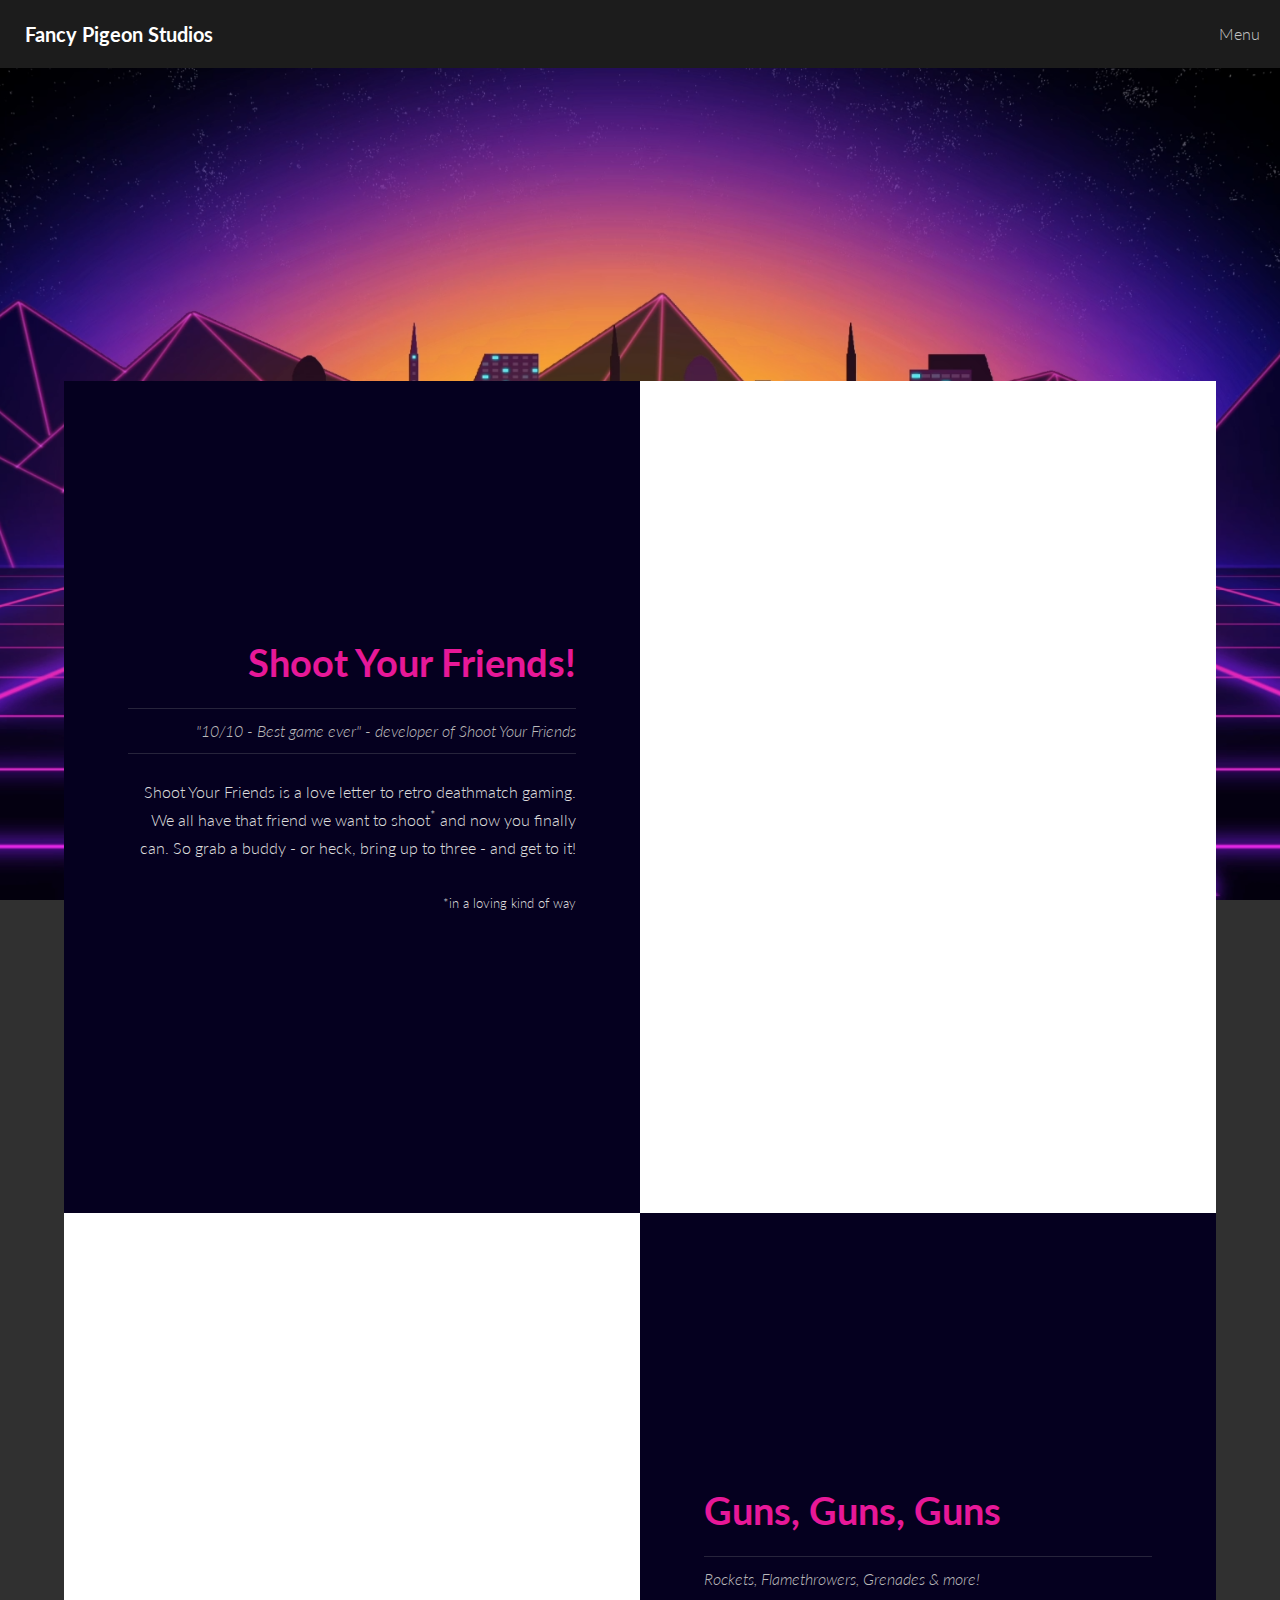
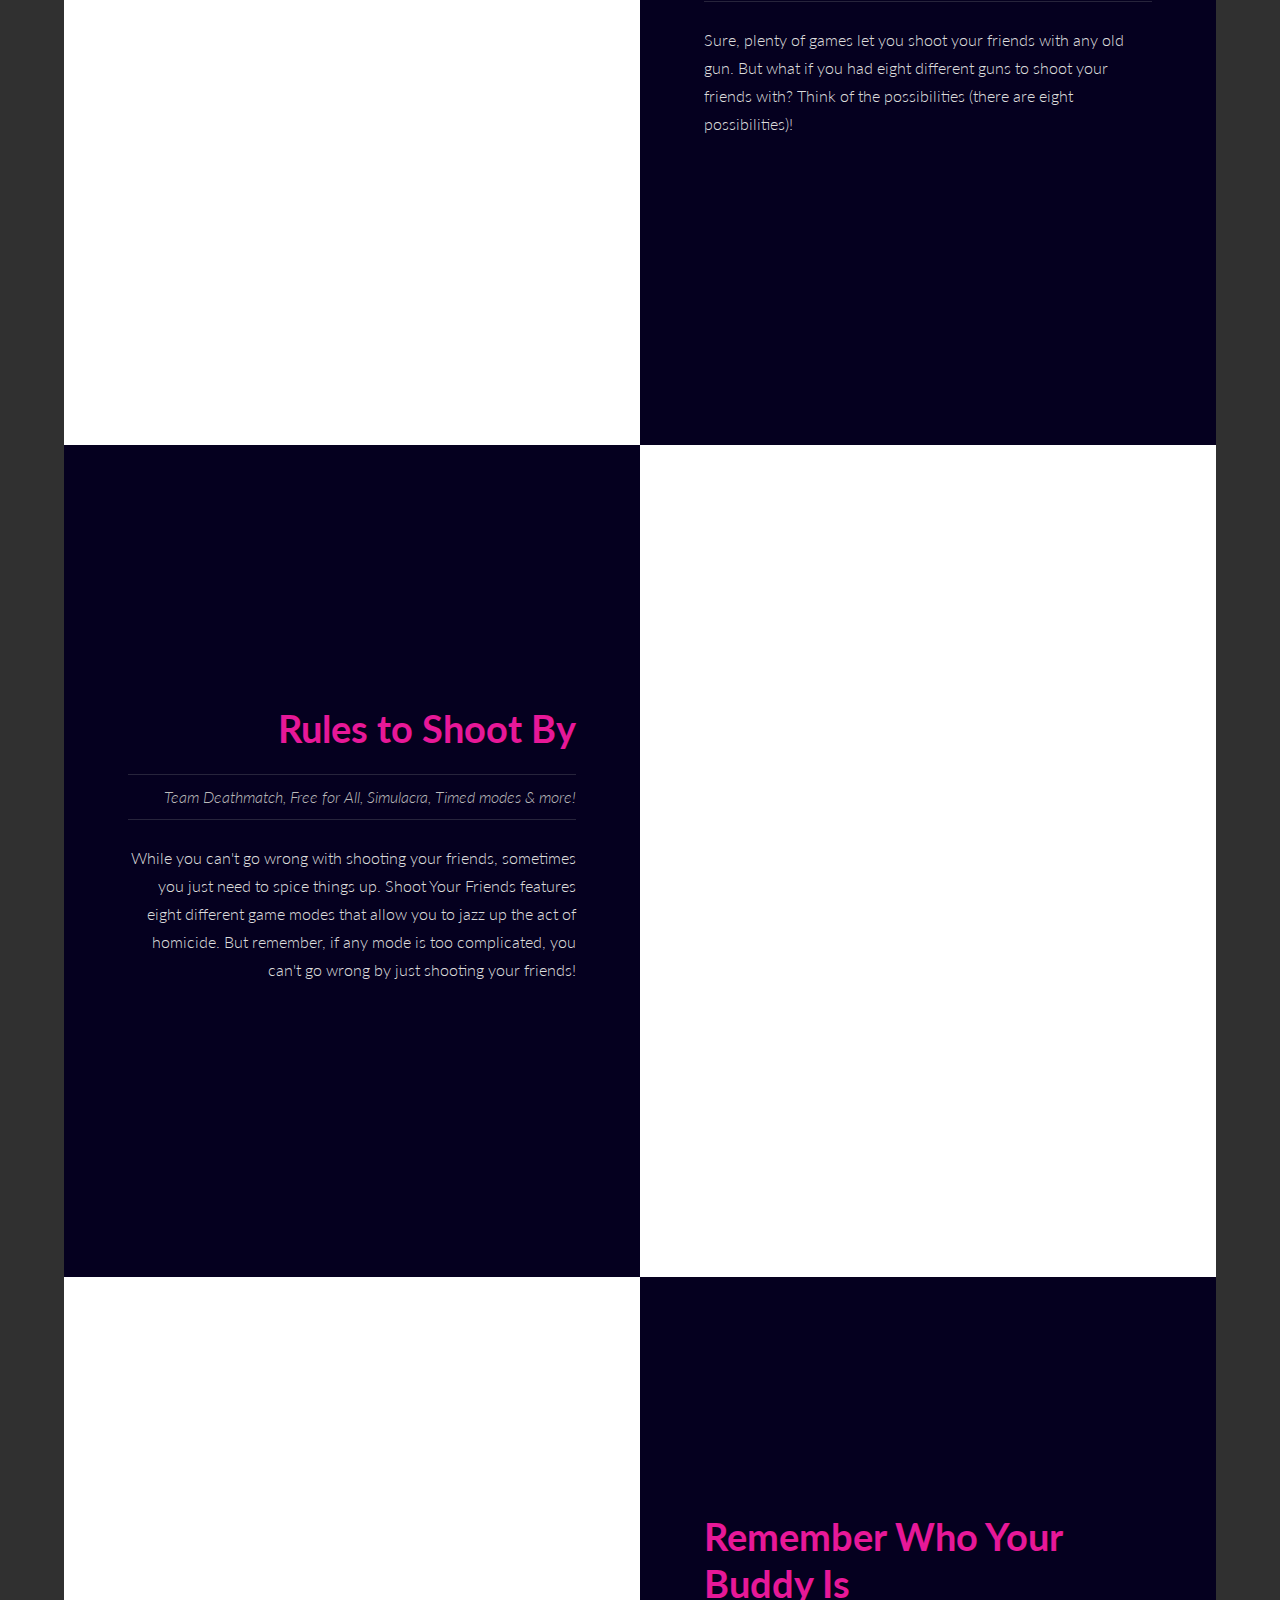
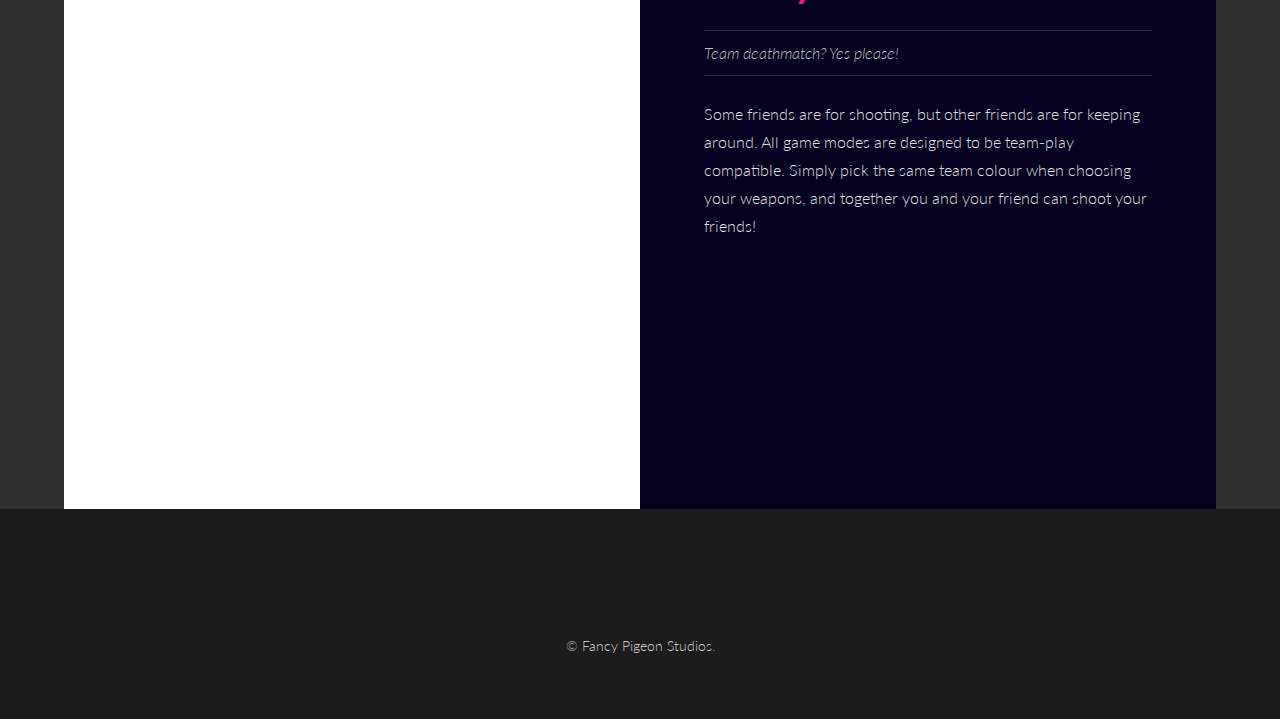
==== commit 31ae7ac2: "Updated content to reflect store page" ====
--- a/index.html
+++ b/index.html
@@ -31,16 +31,41 @@
 			</ul>
 		</nav>
 
-		<!-- Banner -->
+		<!-- Banner --> <!--
 		<section id="banner">
 			<div class="inner">
 				<iframe width="560" height="315" src="https://www.youtube.com/embed/BfBdNYlL1Rk" frameborder="0" 
 				allow="accelerometer; autoplay; clipboard-write; encrypted-media; gyroscope; picture-in-picture" allowfullscreen></iframe>
-				<ul class="actions">
-				</ul>
+			</div>
+		</section> -->
+
+		<!-- new banner -->
+		<div class="my-wrapper">
+			<div class="row">
+				<div class="element">
+					<img src="images/logo.png" alt=""/>
+				</div>
+				<div class="element">
+					<iframe width="560" height="315" src="https://www.youtube.com/embed/BfBdNYlL1Rk" frameborder="0" 
+				allow="accelerometer; autoplay; clipboard-write; encrypted-media; gyroscope; picture-in-picture" allowfullscreen></iframe>
+				</div>
+			</div>
+		</div>
+		<!--
+		<section id="banner">
+			
+			<div class="inner">
+				<div class="image half" id="logo">
+					<img src="images/logo.png" alt="" id="logo"/>
+				</div>
+				
+				<iframe width="560" height="315" src="https://www.youtube.com/embed/BfBdNYlL1Rk" frameborder="0" 
+				allow="accelerometer; autoplay; clipboard-write; encrypted-media; gyroscope; picture-in-picture" allowfullscreen></iframe>
+				
 			</div>
 		</section>
 
+	-->
 		<!-- One -->
 		<article id="one" class="post syf1">
 			<div class="image">
@@ -52,8 +77,12 @@
 						<h2><a href="generic.html">Shoot Your Friends!</a></h2>
 						<p class="info">"10/10 - Best game ever" - developer of Shoot Your Friends</p>
 					</header>
-					<p>A game night favorite where you can shoot<sup>*</sup> your friends!</p>
-					<p><sup>*virtually</sup></p>
+					<p>
+						Shoot Your Friends is a love letter to retro deathmatch gaming. 
+						We all have that friend we want to shoot<sup>*</sup> and now you finally can. 
+						So grab a buddy - or heck, bring up to three - and get to it!
+					</p>
+					<p><sup>*in a loving kind of way</sup></p>
 				</div>
 			</div>
 		</article>
@@ -66,10 +95,14 @@
 			<div class="content">
 				<div class="inner">
 					<header>
-						<h2><a href="generic.html">Guns</a></h2>
-						<p class="info">Rockets, Flamethrowers, Spreadshot & more!</p>
+						<h2><a href="generic.html">Guns, Guns, Guns</a></h2>
+						<p class="info">Rockets, Flamethrowers, Grenades & more!</p>
 					</header>
-					<p>With a huge variety of guns to choose from, you can shoot your friends in many ways!</p>
+					<p>
+						Sure, plenty of games let you shoot your friends with any old gun. 
+						But what if you had eight different guns to shoot your friends with? 
+						Think of the possibilities (there are eight possibilities)!
+					</p>
 				</div>
 			</div>
 		</article>
@@ -82,11 +115,14 @@
 			<div class="content">
 				<div class="inner">
 					<header>
-						<h2><a href="generic.html">Gamemodes</a></h2>
+						<h2><a href="generic.html">Rules to Shoot By</a></h2>
 						<p class="info">Team Deathmatch, Free for All, Simulacra, Timed modes & more!</p>
 					</header>
-					<p>A large variety of gamemodes will keep you playing forever!<sup>*</sup></p>
-					<p><sup>*or at least 2 hours</sup></p>
+					<p>
+						While you can't go wrong with shooting your friends, sometimes you just need to spice things up. 
+						Shoot Your Friends features eight different game modes that allow you to jazz up the act of homicide. 
+						But remember, if any mode is too complicated, you can't go wrong by just shooting your friends!
+					</p>
 				</div>
 			</div>
 		</article>
@@ -99,10 +135,14 @@
 			<div class="content">
 				<div class="inner">
 					<header>
-						<h2><a href="generic.html">Taunts</a></h2>
-						<p class="info">At least as well as a tank can taunt</p>
+						<h2><a href="generic.html">Remember Who Your Buddy Is</a></h2>
+						<p class="info">Team deathmatch? Yes please!</p>
 					</header>
-					<p>Taunt your opponents or brag about your conquest!</p>
+					<p>
+						Some friends are for shooting, but other friends are for keeping around. 
+						All game modes are designed to be team-play compatible. 
+						Simply pick the same team colour when choosing your weapons, and together you and your friend can shoot your friends!
+					</p>
 				</div>
 			</div>
 		</article>
--- a/assets/css/syf.css
+++ b/assets/css/syf.css
@@ -7,13 +7,54 @@
 }
 
 .post .content {
-    background-color: #303030;
+    background-color: #05001f;
     color: #DDDDDD;
 }
 
 .post.syf1 h1, .post.syf1 h2, .post.syf1 h3, .post.syf1 a {
-    background-color: #303030;
+    background-color: #05001f;
     color: #E71898;
+}
+
+#logo-trailer {
+    background-color: rgba(0,0,0,0);
+    max-width: 100%;
+    height: 100%;
+    object-fit: cover;
+    overflow: hidden;
+}
+
+.my-wrapper, .row, .element {
+    display: flex;
+}
+
+.my-wrapper {
+    width: 80%;
+    margin: auto;
+}
+
+.element {
+    width: 50%;
+    justify-content: center;
+    align-items: center;
+}
+
+
+.element img {
+    max-width: 95%;
+}
+
+#logo {
+    width: 55%;
+}
+
+#trailer {
+    width: 50%;
+}
+
+.inner.half {
+    display: block;
+    width: 50%;
 }
 
 article {
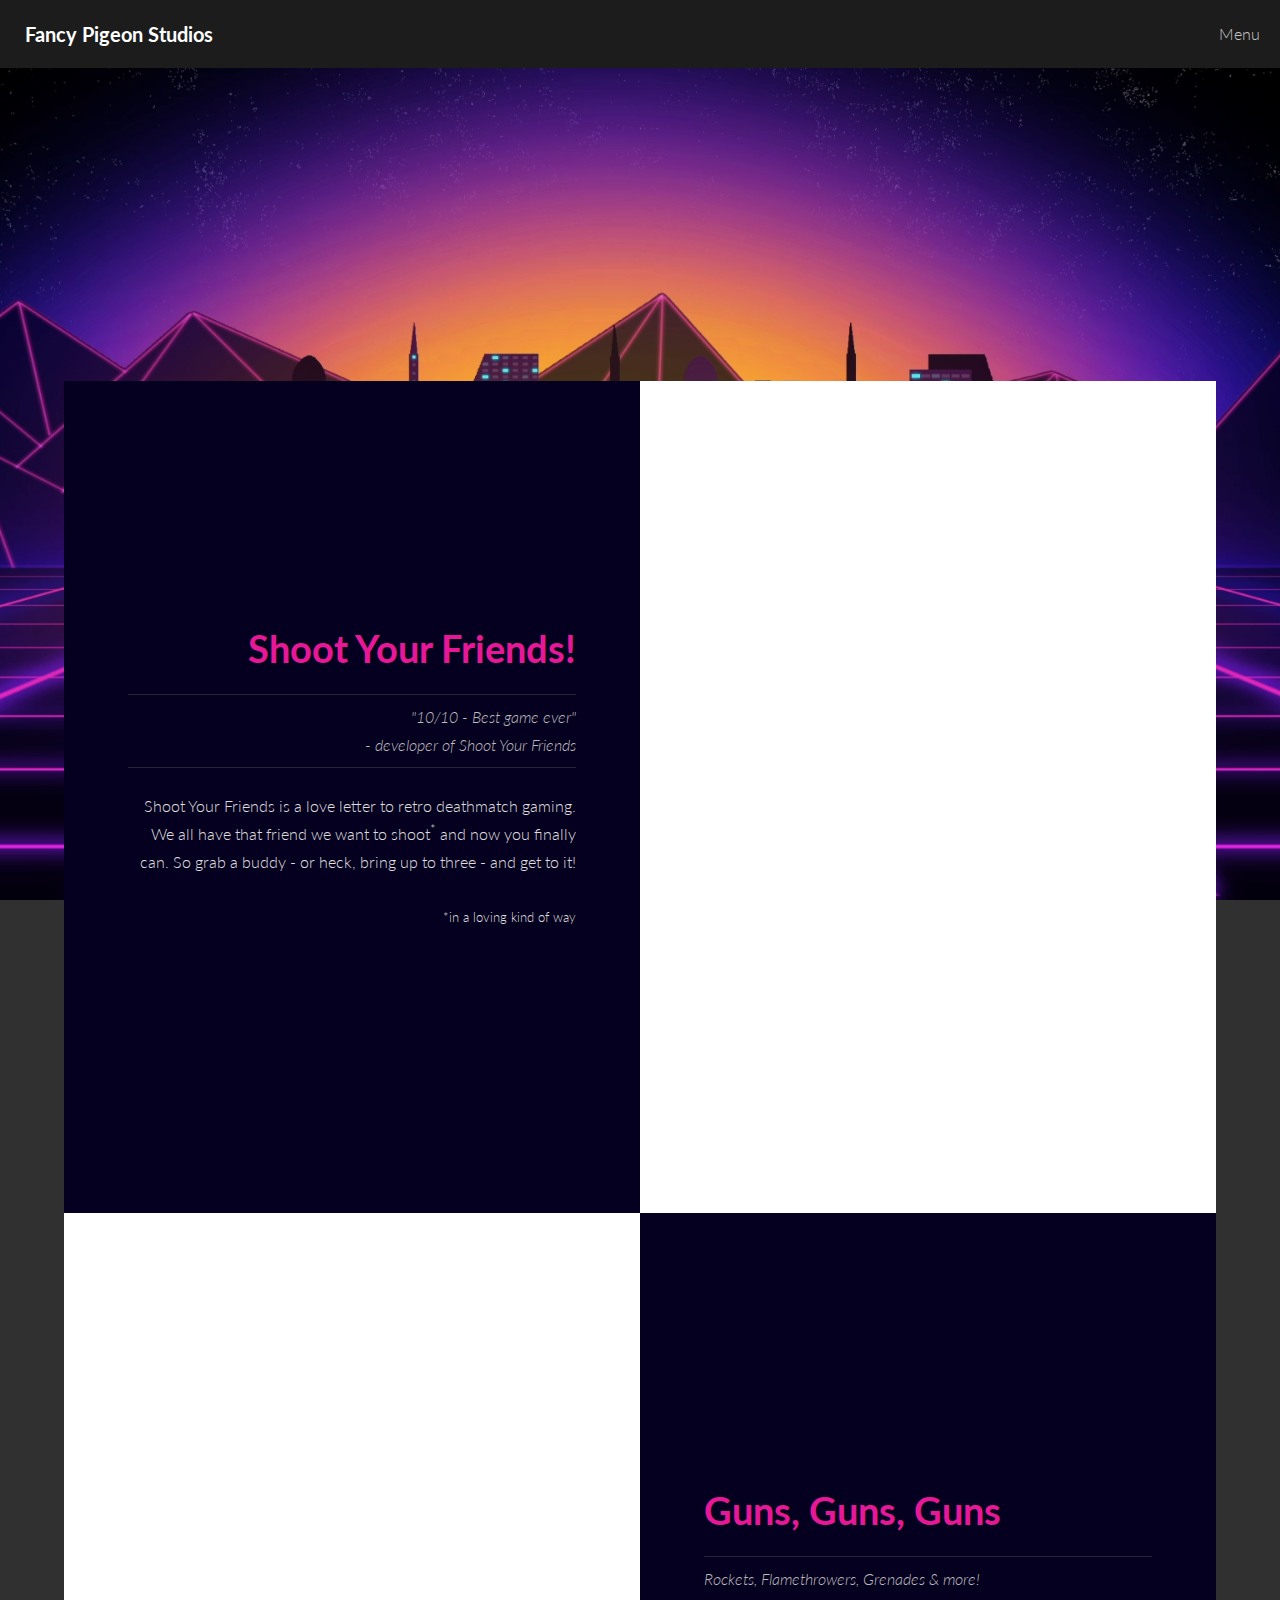
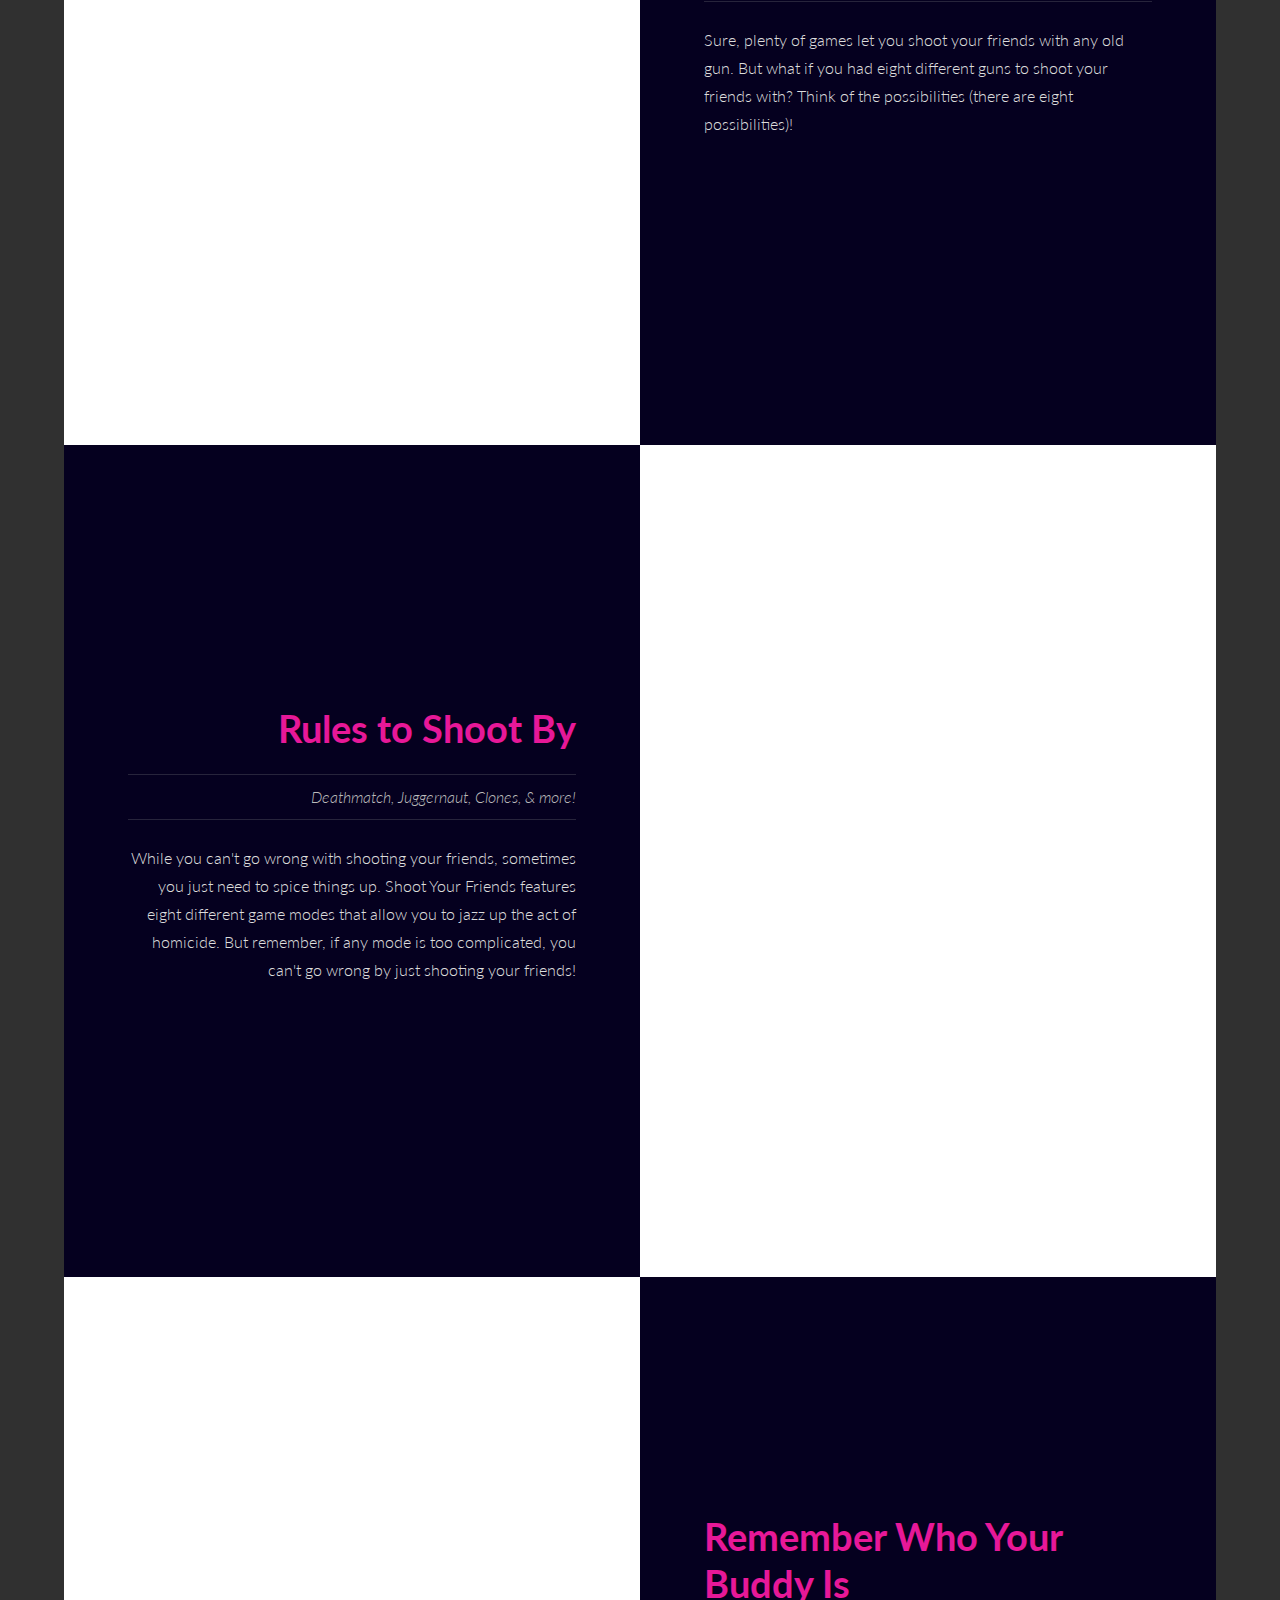
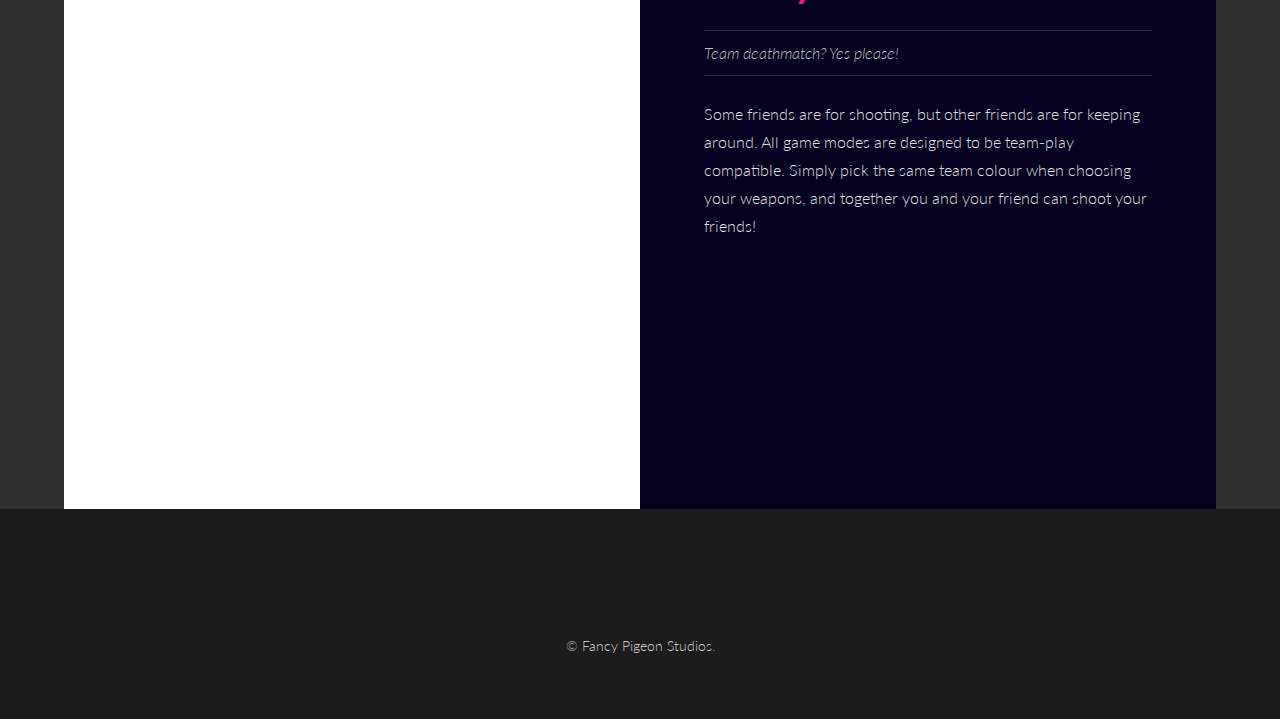
==== commit 161111a7: "Removed commented out elements" ====
--- a/index.html
+++ b/index.html
@@ -31,14 +31,6 @@
 			</ul>
 		</nav>
 
-		<!-- Banner --> <!--
-		<section id="banner">
-			<div class="inner">
-				<iframe width="560" height="315" src="https://www.youtube.com/embed/BfBdNYlL1Rk" frameborder="0" 
-				allow="accelerometer; autoplay; clipboard-write; encrypted-media; gyroscope; picture-in-picture" allowfullscreen></iframe>
-			</div>
-		</section> -->
-
 		<!-- new banner -->
 		<div class="my-wrapper">
 			<div class="row">
@@ -51,21 +43,7 @@
 				</div>
 			</div>
 		</div>
-		<!--
-		<section id="banner">
-			
-			<div class="inner">
-				<div class="image half" id="logo">
-					<img src="images/logo.png" alt="" id="logo"/>
-				</div>
-				
-				<iframe width="560" height="315" src="https://www.youtube.com/embed/BfBdNYlL1Rk" frameborder="0" 
-				allow="accelerometer; autoplay; clipboard-write; encrypted-media; gyroscope; picture-in-picture" allowfullscreen></iframe>
-				
-			</div>
-		</section>
 
-	-->
 		<!-- One -->
 		<article id="one" class="post syf1">
 			<div class="image">
@@ -74,8 +52,9 @@
 			<div class="content">
 				<div class="inner">
 					<header>
-						<h2><a href="generic.html">Shoot Your Friends!</a></h2>
-						<p class="info">"10/10 - Best game ever" - developer of Shoot Your Friends</p>
+						<h2>Shoot Your Friends!</h2>
+						<p class="info">"10/10 - Best game ever"<br> 
+						- developer of Shoot Your Friends</p>
 					</header>
 					<p>
 						Shoot Your Friends is a love letter to retro deathmatch gaming. 
@@ -116,7 +95,7 @@
 				<div class="inner">
 					<header>
 						<h2><a href="generic.html">Rules to Shoot By</a></h2>
-						<p class="info">Team Deathmatch, Free for All, Simulacra, Timed modes & more!</p>
+						<p class="info">Deathmatch, Juggernaut, Clones, & more!</p>
 					</header>
 					<p>
 						While you can't go wrong with shooting your friends, sometimes you just need to spice things up. 
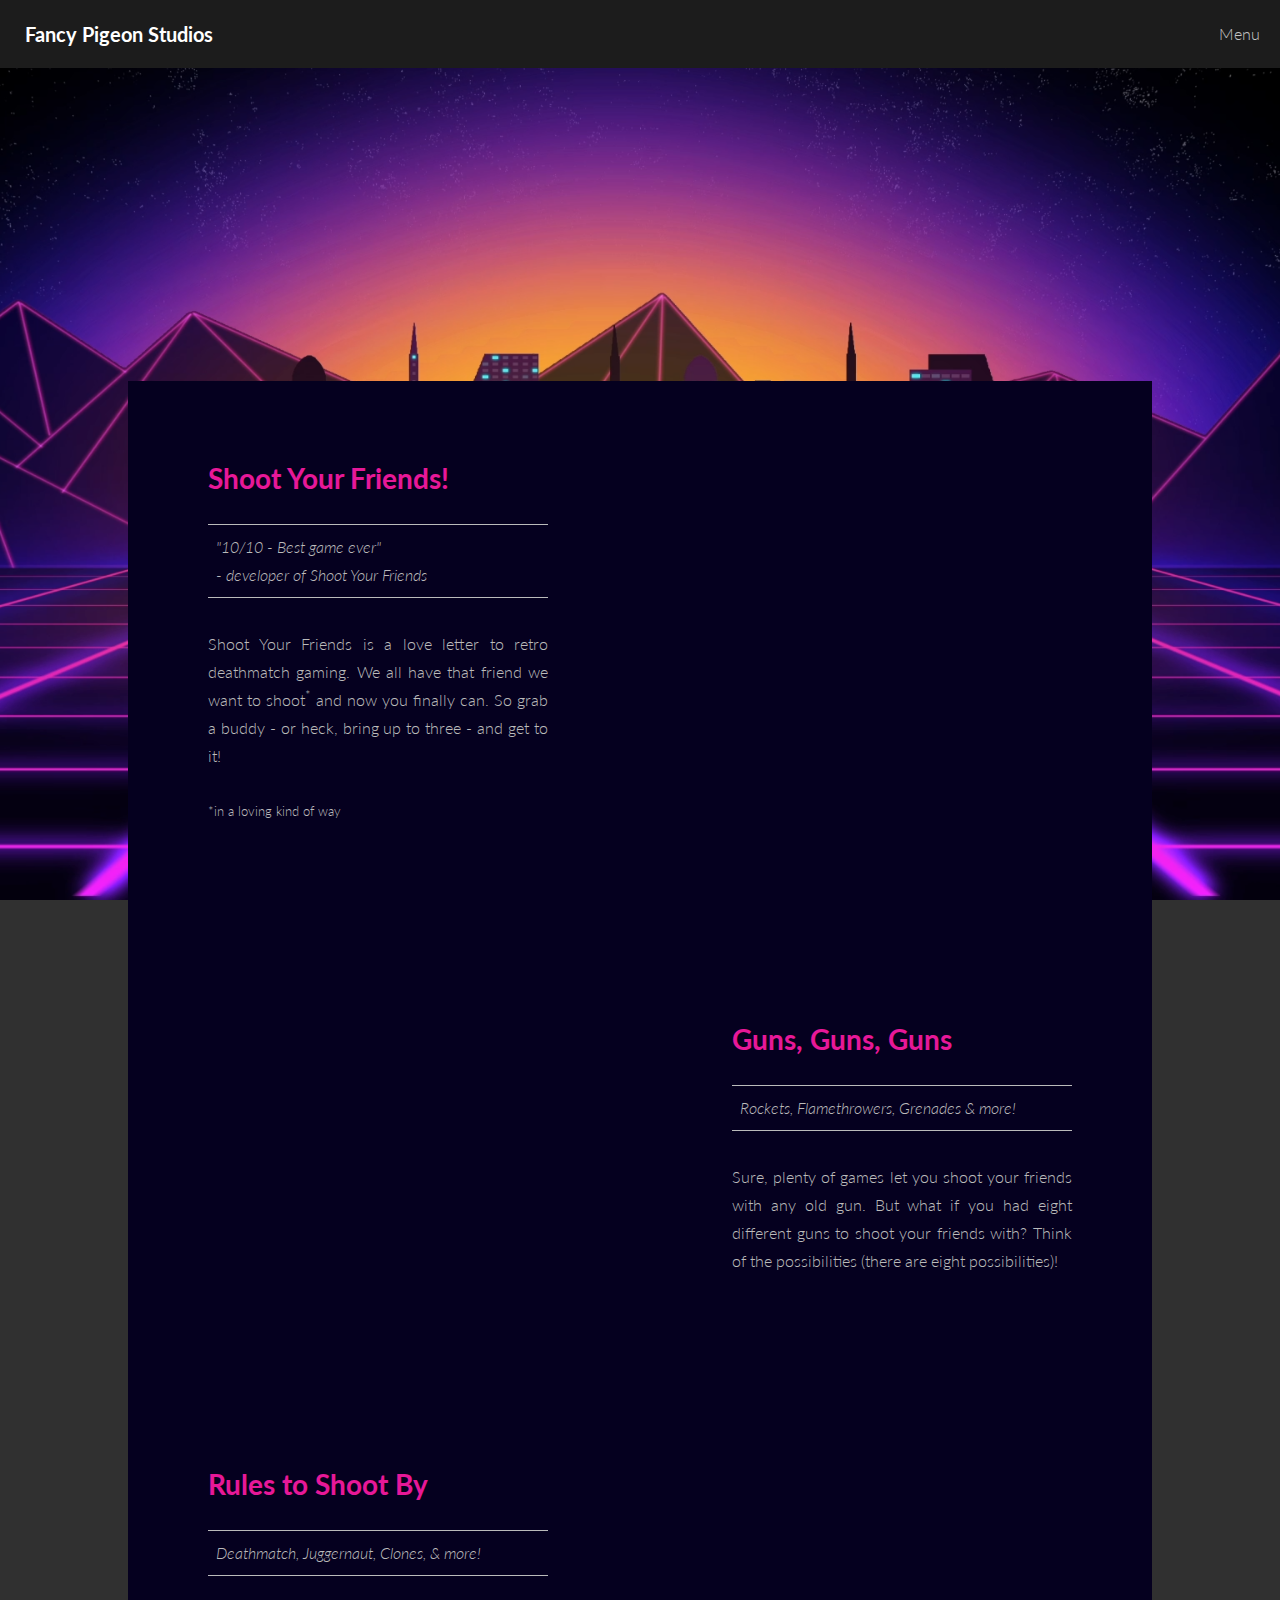
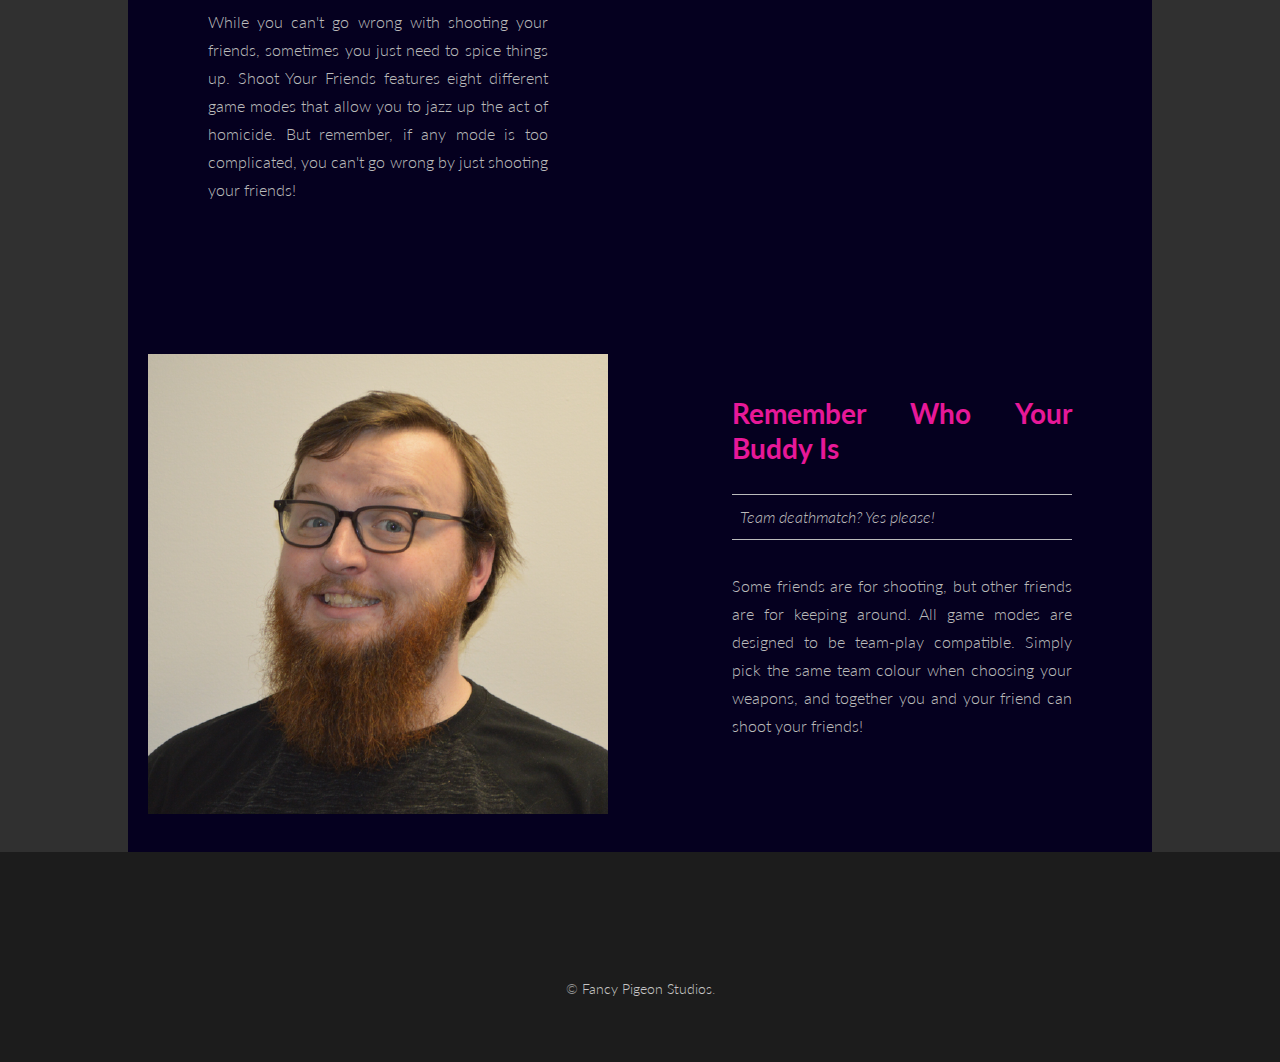
==== commit c50b22f7: "Staggered images" ====
--- a/index.html
+++ b/index.html
@@ -1,148 +1,190 @@
-<!DOCTYPE HTML>
+<!DOCTYPE html>
 <!--
 	Binary by TEMPLATED
 	templated.co @templatedco
 	Released for free under the Creative Commons Attribution 3.0 license (templated.co/license)
 -->
 <html>
-	<head>
-		<title>Shoot Your Friends</title>
-		<meta charset="utf-8" />
-		<meta name="viewport" content="width=device-width, initial-scale=1" />
-		<link rel="stylesheet" href="assets/css/main.css" />
-		<link rel="stylesheet" href="assets/css/syf.css" />
-		<link rel="icon" type="image/png" href="favicon.png"/>
-	</head>
-	<body>
-		<!-- Header -->
-		<div class="parallax">
-		<header id="header">
-			<a href="http://fancypigeonstudios.com" class="logo"><strong>Fancy Pigeon Studios</strong></a>
-			<nav>
-				<a href="#menu">Menu</a>
-			</nav>
-		</header>
+  <head>
+    <title>Shoot Your Friends</title>
+    <meta charset="utf-8" />
+    <meta name="viewport" content="width=device-width, initial-scale=1" />
+    <link rel="stylesheet" href="assets/css/main.css" />
+    <link rel="stylesheet" href="assets/css/syf.css" />
+    <link rel="icon" type="image/png" href="favicon.png" />
+  </head>
+  <body>
+    <!-- Header -->
+    <div class="parallax">
+      <header id="header">
+        <a href="http://fancypigeonstudios.com" class="logo"
+          ><strong>Fancy Pigeon Studios</strong></a
+        >
+        <nav>
+          <a href="#menu">Menu</a>
+        </nav>
+      </header>
 
-		<!-- Nav -->
-		<nav id="menu">
-			<ul class="links">
-				<li><a href="index.html">Home</a></li>
-				<li><a href="http://blog.fancypigeonstudios.com/">Blog</a></li>
-			</ul>
-		</nav>
+      <!-- Nav -->
+      <nav id="menu">
+        <ul class="links">
+          <li><a href="index.html">Home</a></li>
+          <li><a href="http://blog.fancypigeonstudios.com/">Blog</a></li>
+        </ul>
+      </nav>
 
-		<!-- new banner -->
-		<div class="my-wrapper">
-			<div class="row">
-				<div class="element">
-					<img src="images/logo.png" alt=""/>
-				</div>
-				<div class="element">
-					<iframe width="560" height="315" src="https://www.youtube.com/embed/BfBdNYlL1Rk" frameborder="0" 
-				allow="accelerometer; autoplay; clipboard-write; encrypted-media; gyroscope; picture-in-picture" allowfullscreen></iframe>
-				</div>
-			</div>
-		</div>
+      <!-- new banner -->
+      <div class="my-wrapper">
+        <div class="row">
+          <div class="element">
+            <img src="images/logo.png" alt="" />
+          </div>
+          <div class="element">
+            <iframe
+              width="560"
+              height="315"
+              src="https://www.youtube.com/embed/BfBdNYlL1Rk"
+              frameborder="0"
+              allow="accelerometer; autoplay; clipboard-write; encrypted-media; gyroscope; picture-in-picture"
+              allowfullscreen
+            ></iframe>
+          </div>
+        </div>
+      </div>
 
-		<!-- One -->
-		<article id="one" class="post syf1">
-			<div class="image">
-				<img src="images/pic01.jpg" alt="" data-position="75% center" />
-			</div>
-			<div class="content">
-				<div class="inner">
-					<header>
-						<h2>Shoot Your Friends!</h2>
-						<p class="info">"10/10 - Best game ever"<br> 
-						- developer of Shoot Your Friends</p>
-					</header>
-					<p>
-						Shoot Your Friends is a love letter to retro deathmatch gaming. 
-						We all have that friend we want to shoot<sup>*</sup> and now you finally can. 
-						So grab a buddy - or heck, bring up to three - and get to it!
-					</p>
-					<p><sup>*in a loving kind of way</sup></p>
-				</div>
-			</div>
-		</article>
-		
-		<!-- Two -->
-		<article id="two" class="post syf1 alt">
-			<div class="image">
+      <!-- One -->
+
+      <div class="my-wrapper syf1">
+        <div class="row">
+          <div class="element">
+            <div class="my-content">
+              <h2>Shoot Your Friends!</h2>
+              <p class="quote">
+                "10/10 - Best game ever"<br />
+                - developer of Shoot Your Friends
+              </p>
+              <p>
+                Shoot Your Friends is a love letter to retro deathmatch gaming.
+                We all have that friend we want to shoot<sup>*</sup> and now you
+                finally can. So grab a buddy - or heck, bring up to three - and
+                get to it!
+              </p>
+              <p><sup>*in a loving kind of way</sup></p>
+            </div>
+          </div>
+          <div class="element">
+            <iframe
+              src="https://store.steampowered.com/widget/1484970/"
+              frameborder="0"
+              width="646"
+              height="190"
+            ></iframe>
+          </div>
+        </div>
+	  </div>
+	  
+	  <div class="my-wrapper syf1">
+        <div class="row">
+			<div class="element">
 				<img src="images/pic02.jpg" alt="" data-position="10% center" />
-			</div>
-			<div class="content">
-				<div class="inner">
-					<header>
-						<h2><a href="generic.html">Guns, Guns, Guns</a></h2>
-						<p class="info">Rockets, Flamethrowers, Grenades & more!</p>
-					</header>
-					<p>
-						Sure, plenty of games let you shoot your friends with any old gun. 
-						But what if you had eight different guns to shoot your friends with? 
-						Think of the possibilities (there are eight possibilities)!
-					</p>
-				</div>
-			</div>
-		</article>
+			  </div>
+          <div class="element">
+            <div class="my-content">
+				
+					<h2>Guns, Guns, Guns</h2>
+					<p class="quote">Rockets, Flamethrowers, Grenades & more!</p>
+				  
+				  <p>
+					Sure, plenty of games let you shoot your friends with any old gun.
+					But what if you had eight different guns to shoot your friends
+					with? Think of the possibilities (there are eight possibilities)!
+				  </p>
+            </div>
+          </div>
+          
+        </div>
+      </div>
 
-		<!-- Three -->
-		<article id="three" class="post syf1">
-			<div class="image">
-				<img src="images/pic03.jpg" alt="" data-position="80% center" />
-			</div>
-			<div class="content">
-				<div class="inner">
-					<header>
-						<h2><a href="generic.html">Rules to Shoot By</a></h2>
-						<p class="info">Deathmatch, Juggernaut, Clones, & more!</p>
-					</header>
-					<p>
-						While you can't go wrong with shooting your friends, sometimes you just need to spice things up. 
-						Shoot Your Friends features eight different game modes that allow you to jazz up the act of homicide. 
-						But remember, if any mode is too complicated, you can't go wrong by just shooting your friends!
-					</p>
-				</div>
-			</div>
-		</article>
 
-		<!-- Four -->
-		<article id="four" class="post syf1 alt">
-			<div class="image">
-				<img src="images/pic04.jpg" alt="" data-position="60% center" />
-			</div>
-			<div class="content">
-				<div class="inner">
-					<header>
-						<h2><a href="generic.html">Remember Who Your Buddy Is</a></h2>
-						<p class="info">Team deathmatch? Yes please!</p>
-					</header>
-					<p>
-						Some friends are for shooting, but other friends are for keeping around. 
-						All game modes are designed to be team-play compatible. 
-						Simply pick the same team colour when choosing your weapons, and together you and your friend can shoot your friends!
-					</p>
-				</div>
-			</div>
-		</article>
+	  <!-- Three -->
+	  <div class="my-wrapper syf1">
+        <div class="row">
+          <div class="element">
+            <div class="my-content">
+				
+					<h2>Rules to Shoot By</h2>
+					<p class="quote">Deathmatch, Juggernaut, Clones, & more!</p>
+				  
+				  <p>
+					While you can't go wrong with shooting your friends, sometimes you
+					just need to spice things up. Shoot Your Friends features eight
+					different game modes that allow you to jazz up the act of
+					homicide. But remember, if any mode is too complicated, you can't
+					go wrong by just shooting your friends!
+				  </p>
+            </div>
+          </div>
+          <div class="element">
+            <img src="images/pic03.jpg" alt="" data-position="80% center" />
+          </div>
+        </div>
+      </div>
 
-		<!-- Footer -->
-		<footer id="footer">
-			<ul class="icons">
-				<li><a href="https://www.facebook.com/Shoot-Your-Friends-113904090375516" class="icon fa-facebook"><span class="label">Facebook</span></a></li>
-				<li><a href="http://blog.fancypigeonstudios.com/" class="icon fa-book"><span class="label">Blog</span></a></li>
-			</ul>
-			<div class="copyright">
-				&copy; <a href="https://fancypigeonstudios.com">Fancy Pigeon Studios</a>.
-			</div>
-		</footer>
 
-		<!-- Scripts -->
-		<script src="assets/js/jquery.min.js"></script>
-		<script src="assets/js/jquery.scrolly.min.js"></script>
-		<script src="assets/js/skel.min.js"></script>
-		<script src="assets/js/util.js"></script>
-		<script src="assets/js/main.js"></script>
-	</div>
-	</body>
-</html>+	  <!-- Four -->
+	  <div class="my-wrapper syf1">
+        <div class="row">
+			<div class="element">
+				<img src="images/pic04.jpg" alt="" data-position="80% center" />
+			  </div>
+          <div class="element">
+            <div class="my-content">
+				
+				
+					<h2>Remember Who Your Buddy Is</h2>
+					<p class="quote">Team deathmatch? Yes please!</p>
+				  
+				  <p>
+					Some friends are for shooting, but other friends are for keeping
+					around. All game modes are designed to be team-play compatible.
+					Simply pick the same team colour when choosing your weapons, and
+					together you and your friend can shoot your friends!
+				  </p>
+            </div>
+          </div>
+          
+        </div>
+      </div>
+      
+
+      <!-- Footer -->
+      <footer id="footer">
+        <ul class="icons">
+          <li>
+            <a
+              href="https://www.facebook.com/Shoot-Your-Friends-113904090375516"
+              class="icon fa-facebook"
+              ><span class="label">Facebook</span></a
+            >
+          </li>
+          <li>
+            <a href="http://blog.fancypigeonstudios.com/" class="icon fa-book"
+              ><span class="label">Blog</span></a
+            >
+          </li>
+        </ul>
+        <div class="copyright">
+          &copy;
+          <a href="https://fancypigeonstudios.com">Fancy Pigeon Studios</a>.
+        </div>
+      </footer>
+
+      <!-- Scripts -->
+      <script src="assets/js/jquery.min.js"></script>
+      <script src="assets/js/jquery.scrolly.min.js"></script>
+      <script src="assets/js/skel.min.js"></script>
+      <script src="assets/js/util.js"></script>
+      <script src="assets/js/main.js"></script>
+    </div>
+  </body>
+</html>
--- a/assets/css/syf.css
+++ b/assets/css/syf.css
@@ -11,9 +11,23 @@
     color: #DDDDDD;
 }
 
-.post.syf1 h1, .post.syf1 h2, .post.syf1 h3, .post.syf1 a {
+.syf1, .post.syf1 h1, .post.syf1 h2, .post.syf1 h3, .post.syf1 a {
     background-color: #05001f;
     color: #E71898;
+}
+
+.syf1 a, .syf1 h1, .syf1 h2, .syf1 h3, .syf1 a {
+    background-color: #05001f;
+    color: #E71898;
+}
+
+.odd, .odd h1, .odd h2, .odd h3, .odd h4, .odd a {
+    background-color: #100028;
+}
+
+.syf1 p {
+    color: #BBB;
+    
 }
 
 #logo-trailer {
@@ -29,6 +43,7 @@
 }
 
 .my-wrapper {
+    display: flex;
     width: 80%;
     margin: auto;
 }
@@ -38,10 +53,28 @@
     justify-content: center;
     align-items: center;
 }
-
+@media (max-width: 540px){
+    .element {
+        width: 100%;
+    }
+}
 
 .element img {
     max-width: 95%;
+}
+
+.my-content {
+    display: grid;
+    padding: 5em;
+    text-align: justify;
+}
+
+.quote {
+    font-style: italic;
+    border-width: 1px 0px;
+    border-color: #bbb;
+    border-style: solid;
+    padding: 0.5em;
 }
 
 #logo {
